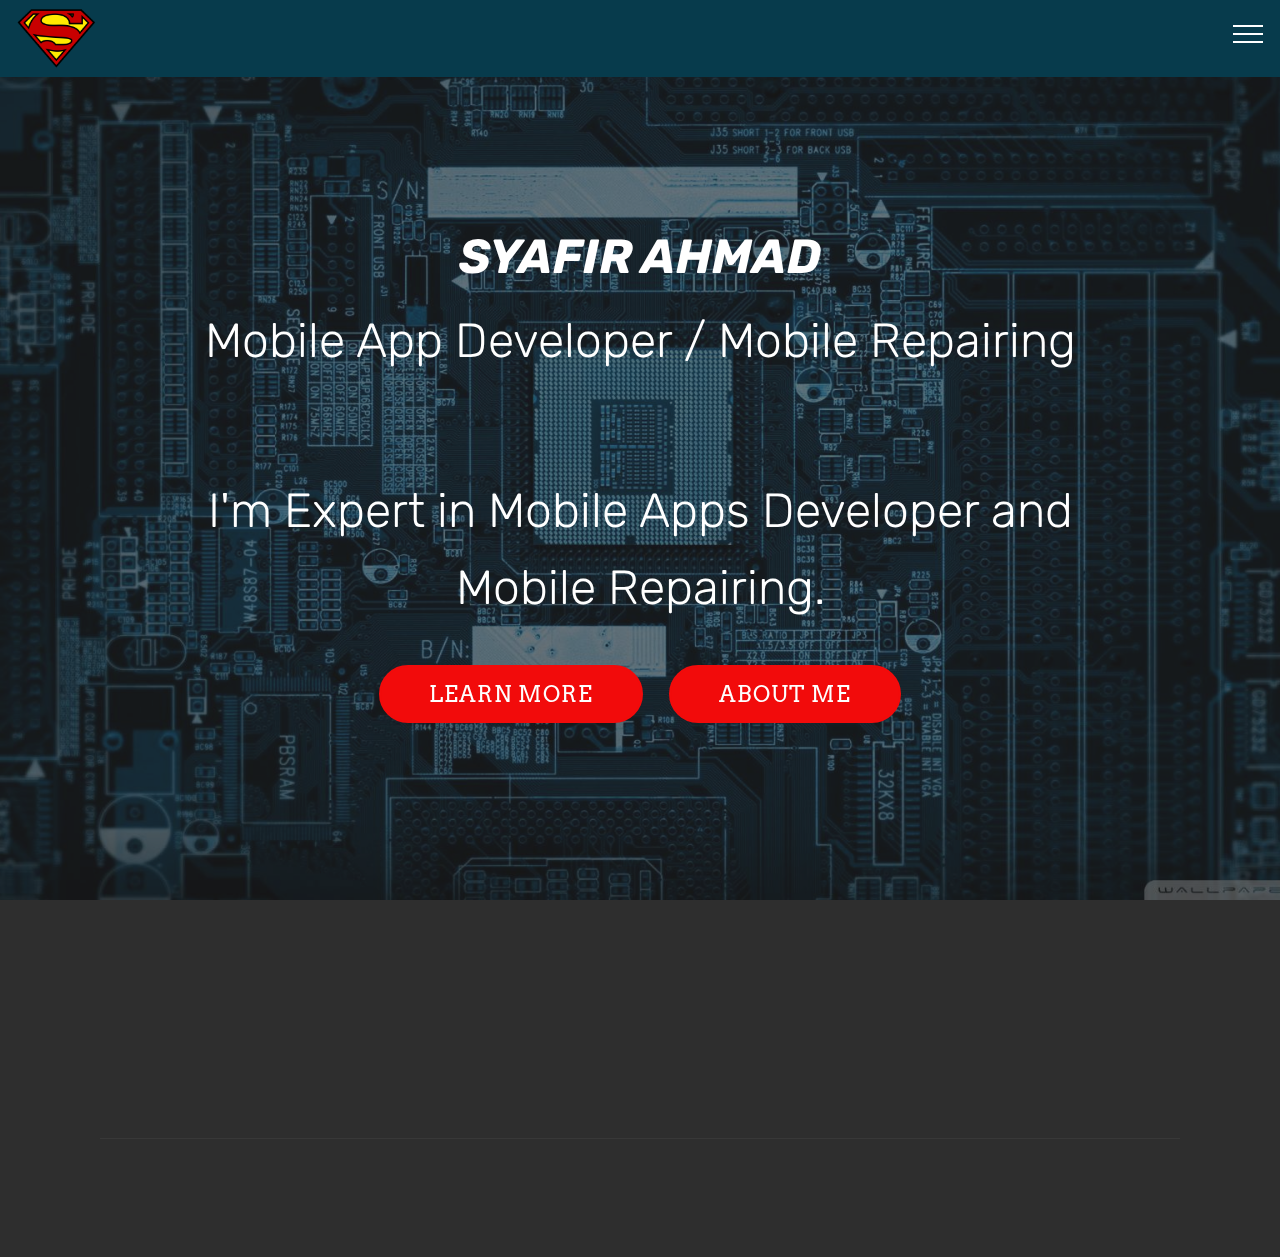
==== index.html @ 0b6fe95c "create github pages" ====
<!DOCTYPE html>
<html>
<head>
  <!-- Site made with Mobirise Website Builder v4.4.1, https://mobirise.com -->
  <meta charset="UTF-8">
  <meta http-equiv="X-UA-Compatible" content="IE=edge">
  <meta name="generator" content="Mobirise v4.4.1, mobirise.com">
  <meta name="viewport" content="width=device-width, initial-scale=1">
  <link rel="shortcut icon" href="assets/images/superman-shield.svg-1023x768.png" type="image/x-icon">
  <meta name="description" content="">
  <title>Home</title>
  <link rel="stylesheet" href="assets/web/assets/mobirise-icons/mobirise-icons.css">
  <link rel="stylesheet" href="assets/tether/tether.min.css">
  <link rel="stylesheet" href="assets/bootstrap/css/bootstrap.min.css">
  <link rel="stylesheet" href="assets/bootstrap/css/bootstrap-grid.min.css">
  <link rel="stylesheet" href="assets/bootstrap/css/bootstrap-reboot.min.css">
  <link rel="stylesheet" href="assets/socicon/css/styles.css">
  <link rel="stylesheet" href="assets/animate.css/animate.min.css">
  <link rel="stylesheet" href="assets/dropdown/css/style.css">
  <link rel="stylesheet" href="assets/theme/css/style.css">
  <link rel="stylesheet" href="assets/mobirise/css/mbr-additional.css" type="text/css">
  
  
  
</head>
<body>
<section class="menu cid-qB8kG585N1" once="menu" id="menu1-e" data-rv-view="314">

    

    <nav class="navbar navbar-expand beta-menu navbar-dropdown align-items-center navbar-fixed-top collapsed">
        <button class="navbar-toggler navbar-toggler-right" type="button" data-toggle="collapse" data-target="#navbarSupportedContent" aria-controls="navbarSupportedContent" aria-expanded="false" aria-label="Toggle navigation">
            <div class="hamburger">
                <span></span>
                <span></span>
                <span></span>
                <span></span>
            </div>
        </button>
        <div class="menu-logo">
            <div class="navbar-brand">
                <span class="navbar-logo">
                    
                         <img src="assets/images/superman-shield.svg-1023x768.png" alt="Mobirise" title="" media-simple="true" style="height: 3.8rem;">
                    
                </span>
                <span class="navbar-caption-wrap"><a class="navbar-caption text-white display-4" href="index.html"></a></span>
            </div>
        </div>
        <div class="collapse navbar-collapse" id="navbarSupportedContent">
            <ul class="navbar-nav nav-dropdown nav-right" data-app-modern-menu="true"><li class="nav-item"><a class="nav-link link text-success display-4" href="page1.html#menu1-h"><span class="mbri-devices mbr-iconfont mbr-iconfont-btn"></span>
                        Skills</a></li><li class="nav-item"><a class="nav-link link text-success display-4" href="Form3.html#menu1-o"><span class="mbri-edit mbr-iconfont mbr-iconfont-btn"></span>
                        
                        Form</a></li><li class="nav-item">
                    <a class="nav-link link text-success display-4" href="index.html#header2-f">
                        <span class="mbri-home mbr-iconfont mbr-iconfont-btn"></span>
                        Home</a>
                </li><li class="nav-item"><a class="nav-link link text-success display-4" href="https://mobirise.com"></a></li></ul>
            
        </div>
    </nav>
</section>

<section class="engine"><a href="https://mobirise.co/b">site creator</a></section><section class="cid-qB8kGegsTN mbr-fullscreen mbr-parallax-background" id="header2-f" data-rv-view="316">

    

    <div class="mbr-overlay" style="opacity: 0.6; background-color: rgb(35, 35, 35);"></div>

    <div class="container align-center">
        <div class="row justify-content-md-center">
            <div class="mbr-white col-md-10">
                <h1 class="mbr-section-title mbr-bold pb-3 mbr-fonts-style display-1">
                    <br><em>SYAFIR AHMAD</em></h1>
                <h3 class="mbr-section-subtitle align-center mbr-light pb-3 mbr-fonts-style display-1">Mobile App Developer / Mobile Repairing</h3>
                <p class="mbr-text pb-3 mbr-fonts-style display-1"><br>I'm Expert in Mobile Apps Developer and Mobile Repairing.</p>
                <div class="mbr-section-btn"><a class="btn btn-md btn-primary display-4" href="page1.html#progress-bars1-i">LEARN MORE</a> <a class="btn btn-md btn-primary display-4" href="page3.html">ABOUT ME<br></a></div>
            </div>
        </div>
    </div>
    
</section>

<section class="cid-qB8kGk8F5Z" id="footer1-g" data-rv-view="319">

    

    

    <div class="container">
        <div class="media-container-row content text-white">
            <div class="col-12 col-md-3">
                <div class="media-wrap">
                    <a href="https://mobirise.com/">
                        <img src="assets/images/logo2.png" alt="Mobirise" title="" media-simple="true">
                    </a>
                </div>
            </div>
            <div class="col-12 col-md-3 mbr-fonts-style display-5">
                <h5 class="pb-3">
                    Address
                </h5>
                <p class="mbr-text">No 7. JALAN REBUNG 12<br>AMBANG BOTANIC<br>41200 KLANG<br>SELANGOR</p>
            </div>
            <div class="col-12 col-md-3 mbr-fonts-style display-5">
                <h5 class="pb-3">
                    Contacts
                </h5>
                <p class="mbr-text">Email: syafir96@gmail.com<br>Phone: +60134862862</p>
            </div>
            <div class="col-12 col-md-3 mbr-fonts-style display-7">
                <h5 class="pb-3"></h5>
                <p class="mbr-text"></p>
            </div>
        </div>
        <div class="footer-lower">
            <div class="media-container-row">
                <div class="col-sm-12">
                    <hr>
                </div>
            </div>
            <div class="media-container-row mbr-white">
                <div class="col-sm-6 copyright">
                    <p class="mbr-text mbr-fonts-style display-5">
                        © Copyright 2017 SYAFIR AHARAR - All Rights Reserved
                    </p>
                </div>
                <div class="col-md-6">
                    <div class="social-list align-right">
                        <div class="soc-item">
                            <a href="https://twitter.com/mobirise" target="_blank">
                                <span class="socicon-twitter socicon mbr-iconfont mbr-iconfont-social" media-simple="true"></span>
                            </a>
                        </div>
                        <div class="soc-item">
                            <a href="https://www.facebook.com/pages/Mobirise/1616226671953247" target="_blank">
                                <span class="socicon-facebook socicon mbr-iconfont mbr-iconfont-social" media-simple="true"></span>
                            </a>
                        </div>
                        <div class="soc-item">
                            <a href="https://www.youtube.com/c/mobirise" target="_blank">
                                <span class="socicon-youtube socicon mbr-iconfont mbr-iconfont-social" media-simple="true"></span>
                            </a>
                        </div>
                        <div class="soc-item">
                            <a href="https://instagram.com/mobirise" target="_blank">
                                <span class="socicon-instagram socicon mbr-iconfont mbr-iconfont-social" media-simple="true"></span>
                            </a>
                        </div>
                        <div class="soc-item">
                            <a href="https://plus.google.com/u/0/+Mobirise" target="_blank">
                                <span class="socicon-googleplus socicon mbr-iconfont mbr-iconfont-social" media-simple="true"></span>
                            </a>
                        </div>
                        <div class="soc-item">
                            <a href="https://www.behance.net/Mobirise" target="_blank">
                                <span class="socicon-behance socicon mbr-iconfont mbr-iconfont-social" media-simple="true"></span>
                            </a>
                        </div>
                    </div>
                </div>
            </div>
        </div>
    </div>
</section>


  <script src="assets/web/assets/jquery/jquery.min.js"></script>
  <script src="assets/popper/popper.min.js"></script>
  <script src="assets/tether/tether.min.js"></script>
  <script src="assets/bootstrap/js/bootstrap.min.js"></script>
  <script src="assets/smooth-scroll/smooth-scroll.js"></script>
  <script src="assets/touch-swipe/jquery.touch-swipe.min.js"></script>
  <script src="assets/viewport-checker/jquery.viewportchecker.js"></script>
  <script src="assets/jarallax/jarallax.min.js"></script>
  <script src="assets/dropdown/js/script.min.js"></script>
  <script src="assets/theme/js/script.js"></script>
  
  
 <div id="scrollToTop" class="scrollToTop mbr-arrow-up"><a style="text-align: center;"><i class="mbri-down mbr-iconfont"></i></a></div>
    <input name="animation" type="hidden">
  </body>
</html>
---- assets/web/assets/mobirise-icons/mobirise-icons.css ----
@font-face {
  font-family: 'MobiriseIcons';
  src:  url('mobirise-icons.eot?spat4u');
  src:  url('mobirise-icons.eot?spat4u#iefix') format('embedded-opentype'),
    url('mobirise-icons.ttf?spat4u') format('truetype'),
    url('mobirise-icons.woff?spat4u') format('woff'),
    url('mobirise-icons.svg?spat4u#MobiriseIcons') format('svg');
  font-weight: normal;
  font-style: normal;
}

[class^="mbri-"], [class*=" mbri-"] {
  /* use !important to prevent issues with browser extensions that change fonts */
  font-family: MobiriseIcons !important;
  speak: none;
  font-style: normal;
  font-weight: normal;
  font-variant: normal;
  text-transform: none;
  line-height: 1;

  /* Better Font Rendering =========== */
  -webkit-font-smoothing: antialiased;
  -moz-osx-font-smoothing: grayscale;
}

.mbri-add-submenu:before {
  content: "\e900";
}
.mbri-alert:before {
  content: "\e901";
}
.mbri-align-center:before {
  content: "\e902";
}
.mbri-align-justify:before {
  content: "\e903";
}
.mbri-align-left:before {
  content: "\e904";
}
.mbri-align-right:before {
  content: "\e905";
}
.mbri-android:before {
  content: "\e906";
}
.mbri-apple:before {
  content: "\e907";
}
.mbri-arrow-down:before {
  content: "\e908";
}
.mbri-arrow-next:before {
  content: "\e909";
}
.mbri-arrow-prev:before {
  content: "\e90a";
}
.mbri-arrow-up:before {
  content: "\e90b";
}
.mbri-bold:before {
  content: "\e90c";
}
.mbri-bookmark:before {
  content: "\e90d";
}
.mbri-bootstrap:before {
  content: "\e90e";
}
.mbri-briefcase:before {
  content: "\e90f";
}
.mbri-browse:before {
  content: "\e910";
}
.mbri-bulleted-list:before {
  content: "\e911";
}
.mbri-calendar:before {
  content: "\e912";
}
.mbri-camera:before {
  content: "\e913";
}
.mbri-cart-add:before {
  content: "\e914";
}
.mbri-cart-full:before {
  content: "\e915";
}
.mbri-cash:before {
  content: "\e916";
}
.mbri-change-style:before {
  content: "\e917";
}
.mbri-chat:before {
  content: "\e918";
}
.mbri-clock:before {
  content: "\e919";
}
.mbri-close:before {
  content: "\e91a";
}
.mbri-cloud:before {
  content: "\e91b";
}
.mbri-code:before {
  content: "\e91c";
}
.mbri-contact-form:before {
  content: "\e91d";
}
.mbri-credit-card:before {
  content: "\e91e";
}
.mbri-cursor-click:before {
  content: "\e91f";
}
.mbri-cust-feedback:before {
  content: "\e920";
}
.mbri-database:before {
  content: "\e921";
}
.mbri-delivery:before {
  content: "\e922";
}
.mbri-desktop:before {
  content: "\e923";
}
.mbri-devices:before {
  content: "\e924";
}
.mbri-down:before {
  content: "\e925";
}
.mbri-download:before {
  content: "\e989";
}
.mbri-drag-n-drop:before {
  content: "\e927";
}
.mbri-drag-n-drop2:before {
  content: "\e928";
}
.mbri-edit:before {
  content: "\e929";
}
.mbri-edit2:before {
  content: "\e92a";
}
.mbri-error:before {
  content: "\e92b";
}
.mbri-extension:before {
  content: "\e92c";
}
.mbri-features:before {
  content: "\e92d";
}
.mbri-file:before {
  content: "\e92e";
}
.mbri-flag:before {
  content: "\e92f";
}
.mbri-folder:before {
  content: "\e930";
}
.mbri-gift:before {
  content: "\e931";
}
.mbri-github:before {
  content: "\e932";
}
.mbri-globe:before {
  content: "\e933";
}
.mbri-globe-2:before {
  content: "\e934";
}
.mbri-growing-chart:before {
  content: "\e935";
}
.mbri-hearth:before {
  content: "\e936";
}
.mbri-help:before {
  content: "\e937";
}
.mbri-home:before {
  content: "\e938";
}
.mbri-hot-cup:before {
  content: "\e939";
}
.mbri-idea:before {
  content: "\e93a";
}
.mbri-image-gallery:before {
  content: "\e93b";
}
.mbri-image-slider:before {
  content: "\e93c";
}
.mbri-info:before {
  content: "\e93d";
}
.mbri-italic:before {
  content: "\e93e";
}
.mbri-key:before {
  content: "\e93f";
}
.mbri-laptop:before {
  content: "\e940";
}
.mbri-layers:before {
  content: "\e941";
}
.mbri-left-right:before {
  content: "\e942";
}
.mbri-left:before {
  content: "\e943";
}
.mbri-letter:before {
  content: "\e944";
}
.mbri-like:before {
  content: "\e945";
}
.mbri-link:before {
  content: "\e946";
}
.mbri-lock:before {
  content: "\e947";
}
.mbri-login:before {
  content: "\e948";
}
.mbri-logout:before {
  content: "\e949";
}
.mbri-magic-stick:before {
  content: "\e94a";
}
.mbri-map-pin:before {
  content: "\e94b";
}
.mbri-menu:before {
  content: "\e94c";
}
.mbri-mobile:before {
  content: "\e94d";
}
.mbri-mobile2:before {
  content: "\e94e";
}
.mbri-mobirise:before {
  content: "\e94f";
}
.mbri-more-horizontal:before {
  content: "\e950";
}
.mbri-more-vertical:before {
  content: "\e951";
}
.mbri-music:before {
  content: "\e952";
}
.mbri-new-file:before {
  content: "\e953";
}
.mbri-numbered-list:before {
  content: "\e954";
}
.mbri-opened-folder:before {
  content: "\e955";
}
.mbri-pages:before {
  content: "\e956";
}
.mbri-paper-plane:before {
  content: "\e957";
}
.mbri-paperclip:before {
  content: "\e958";
}
.mbri-photo:before {
  content: "\e959";
}
.mbri-photos:before {
  content: "\e95a";
}
.mbri-pin:before {
  content: "\e95b";
}
.mbri-play:before {
  content: "\e95c";
}
.mbri-plus:before {
  content: "\e95d";
}
.mbri-preview:before {
  content: "\e95e";
}
.mbri-print:before {
  content: "\e95f";
}
.mbri-protect:before {
  content: "\e960";
}
.mbri-question:before {
  content: "\e961";
}
.mbri-quote-left:before {
  content: "\e962";
}
.mbri-quote-right:before {
  content: "\e963";
}
.mbri-refresh:before {
  content: "\e964";
}
.mbri-responsive:before {
  content: "\e965";
}
.mbri-right:before {
  content: "\e966";
}
.mbri-rocket:before {
  content: "\e967";
}
.mbri-sad-face:before {
  content: "\e968";
}
.mbri-sale:before {
  content: "\e969";
}
.mbri-save:before {
  content: "\e96a";
}
.mbri-search:before {
  content: "\e96b";
}
.mbri-setting:before {
  content: "\e96c";
}
.mbri-setting2:before {
  content: "\e96d";
}
.mbri-setting3:before {
  content: "\e96e";
}
.mbri-share:before {
  content: "\e96f";
}
.mbri-shopping-bag:before {
  content: "\e970";
}
.mbri-shopping-basket:before {
  content: "\e971";
}
.mbri-shopping-cart:before {
  content: "\e972";
}
.mbri-sites:before {
  content: "\e973";
}
.mbri-smile-face:before {
  content: "\e974";
}
.mbri-speed:before {
  content: "\e975";
}
.mbri-star:before {
  content: "\e976";
}
.mbri-success:before {
  content: "\e977";
}
.mbri-sun:before {
  content: "\e978";
}
.mbri-sun2:before {
  content: "\e979";
}
.mbri-tablet:before {
  content: "\e97a";
}
.mbri-tablet-vertical:before {
  content: "\e97b";
}
.mbri-target:before {
  content: "\e97c";
}
.mbri-timer:before {
  content: "\e97d";
}
.mbri-to-ftp:before {
  content: "\e97e";
}
.mbri-to-local-drive:before {
  content: "\e97f";
}
.mbri-touch-swipe:before {
  content: "\e980";
}
.mbri-touch:before {
  content: "\e981";
}
.mbri-trash:before {
  content: "\e982";
}
.mbri-underline:before {
  content: "\e983";
}
.mbri-unlink:before {
  content: "\e984";
}
.mbri-unlock:before {
  content: "\e985";
}
.mbri-up-down:before {
  content: "\e986";
}
.mbri-up:before {
  content: "\e987";
}
.mbri-update:before {
  content: "\e988";
}
.mbri-upload:before {
 content: "\e926"; 
}
.mbri-user:before {
  content: "\e98a";
}
.mbri-user2:before {
  content: "\e98b";
}
.mbri-users:before {
  content: "\e98c";
}
.mbri-video:before {
  content: "\e98d";
}
.mbri-video-play:before {
  content: "\e98e";
}
.mbri-watch:before {
  content: "\e98f";
}
.mbri-website-theme:before {
  content: "\e990";
}
.mbri-wifi:before {
  content: "\e991";
}
.mbri-windows:before {
  content: "\e992";
}
.mbri-zoom-out:before {
  content: "\e993";
}
.mbri-redo:before {
  content: "\e994";
}
.mbri-undo:before {
  content: "\e995";
}
---- assets/socicon/css/styles.css ----
@charset "UTF-8";

@font-face {
  font-family: "socicon";
  src:url("../fonts/socicon.eot");
  src:url("../fonts/socicon.eot?#iefix") format("embedded-opentype"),
    url("../fonts/socicon.woff") format("woff"),
    url("../fonts/socicon.ttf") format("truetype"),
    url("../fonts/socicon.svg#socicon") format("svg");
  font-weight: normal;
  font-style: normal;

}

[data-icon]:before {
  font-family: "socicon" !important;
  content: attr(data-icon);
  font-style: normal !important;
  font-weight: normal !important;
  font-variant: normal !important;
  text-transform: none !important;
  speak: none;
  line-height: 1;
  -webkit-font-smoothing: antialiased;
  -moz-osx-font-smoothing: grayscale;
}

[class^="socicon-"]:before,
[class*=" socicon-"]:before {
  font-family: "socicon" !important;
  font-style: normal !important;
  font-weight: normal !important;
  font-variant: normal !important;
  text-transform: none !important;
  speak: none;
  line-height: 1;
  -webkit-font-smoothing: antialiased;
  -moz-osx-font-smoothing: grayscale;
}

.socicon-modelmayhem:before {
  content: "\e000";
}
.socicon-mixcloud:before {
  content: "\e001";
}
.socicon-drupal:before {
  content: "\e002";
}
.socicon-swarm:before {
  content: "\e003";
}
.socicon-istock:before {
  content: "\e004";
}
.socicon-yammer:before {
  content: "\e005";
}
.socicon-ello:before {
  content: "\e006";
}
.socicon-stackoverflow:before {
  content: "\e007";
}
.socicon-persona:before {
  content: "\e008";
}
.socicon-triplej:before {
  content: "\e009";
}
.socicon-houzz:before {
  content: "\e00a";
}
.socicon-rss:before {
  content: "\e00b";
}
.socicon-paypal:before {
  content: "\e00c";
}
.socicon-odnoklassniki:before {
  content: "\e00d";
}
.socicon-airbnb:before {
  content: "\e00e";
}
.socicon-periscope:before {
  content: "\e00f";
}
.socicon-outlook:before {
  content: "\e010";
}
.socicon-coderwall:before {
  content: "\e011";
}
.socicon-tripadvisor:before {
  content: "\e012";
}
.socicon-appnet:before {
  content: "\e013";
}
.socicon-goodreads:before {
  content: "\e014";
}
.socicon-tripit:before {
  content: "\e015";
}
.socicon-lanyrd:before {
  content: "\e016";
}
.socicon-slideshare:before {
  content: "\e017";
}
.socicon-buffer:before {
  content: "\e018";
}
.socicon-disqus:before {
  content: "\e019";
}
.socicon-vkontakte:before {
  content: "\e01a";
}
.socicon-whatsapp:before {
  content: "\e01b";
}
.socicon-patreon:before {
  content: "\e01c";
}
.socicon-storehouse:before {
  content: "\e01d";
}
.socicon-pocket:before {
  content: "\e01e";
}
.socicon-mail:before {
  content: "\e01f";
}
.socicon-blogger:before {
  content: "\e020";
}
.socicon-technorati:before {
  content: "\e021";
}
.socicon-reddit:before {
  content: "\e022";
}
.socicon-dribbble:before {
  content: "\e023";
}
.socicon-stumbleupon:before {
  content: "\e024";
}
.socicon-digg:before {
  content: "\e025";
}
.socicon-envato:before {
  content: "\e026";
}
.socicon-behance:before {
  content: "\e027";
}
.socicon-delicious:before {
  content: "\e028";
}
.socicon-deviantart:before {
  content: "\e029";
}
.socicon-forrst:before {
  content: "\e02a";
}
.socicon-play:before {
  content: "\e02b";
}
.socicon-zerply:before {
  content: "\e02c";
}
.socicon-wikipedia:before {
  content: "\e02d";
}
.socicon-apple:before {
  content: "\e02e";
}
.socicon-flattr:before {
  content: "\e02f";
}
.socicon-github:before {
  content: "\e030";
}
.socicon-renren:before {
  content: "\e031";
}
.socicon-friendfeed:before {
  content: "\e032";
}
.socicon-newsvine:before {
  content: "\e033";
}
.socicon-identica:before {
  content: "\e034";
}
.socicon-bebo:before {
  content: "\e035";
}
.socicon-zynga:before {
  content: "\e036";
}
.socicon-steam:before {
  content: "\e037";
}
.socicon-xbox:before {
  content: "\e038";
}
.socicon-windows:before {
  content: "\e039";
}
.socicon-qq:before {
  content: "\e03a";
}
.socicon-douban:before {
  content: "\e03b";
}
.socicon-meetup:before {
  content: "\e03c";
}
.socicon-playstation:before {
  content: "\e03d";
}
.socicon-android:before {
  content: "\e03e";
}
.socicon-snapchat:before {
  content: "\e03f";
}
.socicon-twitter:before {
  content: "\e040";
}
.socicon-facebook:before {
  content: "\e041";
}
.socicon-googleplus:before {
  content: "\e042";
}
.socicon-pinterest:before {
  content: "\e043";
}
.socicon-foursquare:before {
  content: "\e044";
}
.socicon-yahoo:before {
  content: "\e045";
}
.socicon-skype:before {
  content: "\e046";
}
.socicon-yelp:before {
  content: "\e047";
}
.socicon-feedburner:before {
  content: "\e048";
}
.socicon-linkedin:before {
  content: "\e049";
}
.socicon-viadeo:before {
  content: "\e04a";
}
.socicon-xing:before {
  content: "\e04b";
}
.socicon-myspace:before {
  content: "\e04c";
}
.socicon-soundcloud:before {
  content: "\e04d";
}
.socicon-spotify:before {
  content: "\e04e";
}
.socicon-grooveshark:before {
  content: "\e04f";
}
.socicon-lastfm:before {
  content: "\e050";
}
.socicon-youtube:before {
  content: "\e051";
}
.socicon-vimeo:before {
  content: "\e052";
}
.socicon-dailymotion:before {
  content: "\e053";
}
.socicon-vine:before {
  content: "\e054";
}
.socicon-flickr:before {
  content: "\e055";
}
.socicon-500px:before {
  content: "\e056";
}
.socicon-wordpress:before {
  content: "\e058";
}
.socicon-tumblr:before {
  content: "\e059";
}
.socicon-twitch:before {
  content: "\e05a";
}
.socicon-8tracks:before {
  content: "\e05b";
}
.socicon-amazon:before {
  content: "\e05c";
}
.socicon-icq:before {
  content: "\e05d";
}
.socicon-smugmug:before {
  content: "\e05e";
}
.socicon-ravelry:before {
  content: "\e05f";
}
.socicon-weibo:before {
  content: "\e060";
}
.socicon-baidu:before {
  content: "\e061";
}
.socicon-angellist:before {
  content: "\e062";
}
.socicon-ebay:before {
  content: "\e063";
}
.socicon-imdb:before {
  content: "\e064";
}
.socicon-stayfriends:before {
  content: "\e065";
}
.socicon-residentadvisor:before {
  content: "\e066";
}
.socicon-google:before {
  content: "\e067";
}
.socicon-yandex:before {
  content: "\e068";
}
.socicon-sharethis:before {
  content: "\e069";
}
.socicon-bandcamp:before {
  content: "\e06a";
}
.socicon-itunes:before {
  content: "\e06b";
}
.socicon-deezer:before {
  content: "\e06c";
}
.socicon-telegram:before {
  content: "\e06e";
}
.socicon-openid:before {
  content: "\e06f";
}
.socicon-amplement:before {
  content: "\e070";
}
.socicon-viber:before {
  content: "\e071";
}
.socicon-zomato:before {
  content: "\e072";
}
.socicon-draugiem:before {
  content: "\e074";
}
.socicon-endomodo:before {
  content: "\e075";
}
.socicon-filmweb:before {
  content: "\e076";
}
.socicon-stackexchange:before {
  content: "\e077";
}
.socicon-wykop:before {
  content: "\e078";
}
.socicon-teamspeak:before {
  content: "\e079";
}
.socicon-teamviewer:before {
  content: "\e07a";
}
.socicon-ventrilo:before {
  content: "\e07b";
}
.socicon-younow:before {
  content: "\e07c";
}
.socicon-raidcall:before {
  content: "\e07d";
}
.socicon-mumble:before {
  content: "\e07e";
}
.socicon-medium:before {
  content: "\e06d";
}
.socicon-bebee:before {
  content: "\e07f";
}
.socicon-hitbox:before {
  content: "\e080";
}
.socicon-reverbnation:before {
  content: "\e081";
}
.socicon-formulr:before {
  content: "\e082";
}
.socicon-instagram:before {
  content: "\e057";
}
.socicon-battlenet:before {
  content: "\e083";
}
.socicon-chrome:before {
  content: "\e084";
}
.socicon-discord:before {
  content: "\e086";
}
.socicon-issuu:before {
  content: "\e087";
}
.socicon-macos:before {
  content: "\e088";
}
.socicon-firefox:before {
  content: "\e089";
}
.socicon-opera:before {
  content: "\e08d";
}
.socicon-keybase:before {
  content: "\e090";
}
.socicon-alliance:before {
  content: "\e091";
}
.socicon-livejournal:before {
  content: "\e092";
}
.socicon-googlephotos:before {
  content: "\e093";
}
.socicon-horde:before {
  content: "\e094";
}
.socicon-etsy:before {
  content: "\e095";
}
.socicon-zapier:before {
  content: "\e096";
}
.socicon-google-scholar:before {
  content: "\e097";
}
.socicon-researchgate:before {
  content: "\e098";
}
.socicon-wechat:before {
  content: "\e099";
}
.socicon-strava:before {
  content: "\e09a";
}
.socicon-line:before {
  content: "\e09b";
}
.socicon-lyft:before {
  content: "\e09c";
}
.socicon-uber:before {
  content: "\e09d";
}
.socicon-songkick:before {
  content: "\e09e";
}
.socicon-viewbug:before {
  content: "\e09f";
}
.socicon-googlegroups:before {
  content: "\e0a0";
}
.socicon-quora:before {
  content: "\e073";
}
.socicon-diablo:before {
  content: "\e085";
}
.socicon-blizzard:before {
  content: "\e0a1";
}
.socicon-hearthstone:before {
  content: "\e08b";
}
.socicon-heroes:before {
  content: "\e08a";
}
.socicon-overwatch:before {
  content: "\e08c";
}
.socicon-warcraft:before {
  content: "\e08e";
}
.socicon-starcraft:before {
  content: "\e08f";
}
.socicon-beam:before {
  content: "\e0a2";
}
.socicon-curse:before {
  content: "\e0a3";
}
.socicon-player:before {
  content: "\e0a4";
}
.socicon-streamjar:before {
  content: "\e0a5";
}
.socicon-nintendo:before {
  content: "\e0a6";
}
.socicon-hellocoton:before {
  content: "\e0a7";
}
---- assets/dropdown/css/style.css ----
.navbar-dropdown {
  left: 0;
  padding: 0;
  position: absolute;
  right: 0;
  top: 0;
  transition: all 0.45s ease;
  z-index: 1030;
  background: #282828; }
  .navbar-dropdown .navbar-logo {
    margin-right: 0.8rem;
    transition: margin 0.3s ease-in-out;
    vertical-align: middle; }
    .navbar-dropdown .navbar-logo img {
      height: 3.125rem;
      transition: all 0.3s ease-in-out; }
    .navbar-dropdown .navbar-logo.mbr-iconfont {
      font-size: 3.125rem;
      line-height: 3.125rem; }
  .navbar-dropdown .navbar-caption {
    font-weight: 700;
    white-space: normal;
    vertical-align: -4px;
    line-height: 3.125rem !important; }
    .navbar-dropdown .navbar-caption, .navbar-dropdown .navbar-caption:hover {
      color: inherit;
      text-decoration: none; }
  .navbar-dropdown .mbr-iconfont + .navbar-caption {
    vertical-align: -1px; }
  .navbar-dropdown.navbar-fixed-top {
    position: fixed; }
  .navbar-dropdown .navbar-brand span {
    vertical-align: -4px; }
  .navbar-dropdown.bg-color.transparent {
    background: none; }
  .navbar-dropdown.navbar-short .navbar-brand {
    padding: 0.625rem 0; }
    .navbar-dropdown.navbar-short .navbar-brand span {
      vertical-align: -1px; }
  .navbar-dropdown.navbar-short .navbar-caption {
    line-height: 2.375rem !important;
    vertical-align: -2px; }
  .navbar-dropdown.navbar-short .navbar-logo {
    margin-right: 0.5rem; }
    .navbar-dropdown.navbar-short .navbar-logo img {
      height: 2.375rem; }
    .navbar-dropdown.navbar-short .navbar-logo.mbr-iconfont {
      font-size: 2.375rem;
      line-height: 2.375rem; }
  .navbar-dropdown.navbar-short .mbr-table-cell {
    height: 3.625rem; }
  .navbar-dropdown .navbar-close {
    left: 0.6875rem;
    position: fixed;
    top: 0.75rem;
    z-index: 1000; }
  .navbar-dropdown .hamburger-icon {
    content: "";
    display: inline-block;
    vertical-align: middle;
    width: 16px;
    -webkit-box-shadow: 0 -6px 0 1px #282828,0 0 0 1px #282828,0 6px 0 1px #282828;
    -moz-box-shadow: 0 -6px 0 1px #282828,0 0 0 1px #282828,0 6px 0 1px #282828;
    box-shadow: 0 -6px 0 1px #282828,0 0 0 1px #282828,0 6px 0 1px #282828; }

.dropdown-menu .dropdown-toggle[data-toggle="dropdown-submenu"]::after {
  border-bottom: 0.35em solid transparent;
  border-left: 0.35em solid;
  border-right: 0;
  border-top: 0.35em solid transparent;
  margin-left: 0.3rem; }

.dropdown-menu .dropdown-item:focus {
  outline: 0; }

.nav-dropdown {
  font-size: 0.75rem;
  font-weight: 500;
  height: auto !important; }
  .nav-dropdown .nav-btn {
    padding-left: 1rem; }
  .nav-dropdown .link {
    margin: .667em 1.667em;
    font-weight: 500;
    padding: 0;
    transition: color .2s ease-in-out; }
    .nav-dropdown .link.dropdown-toggle {
      margin-right: 2.583em; }
      .nav-dropdown .link.dropdown-toggle::after {
        margin-left: .25rem;
        border-top: 0.35em solid;
        border-right: 0.35em solid transparent;
        border-left: 0.35em solid transparent;
        border-bottom: 0; }
      .nav-dropdown .link.dropdown-toggle[aria-expanded="true"] {
        margin: 0;
        padding: 0.667em 3.263em  0.667em 1.667em; }
  .nav-dropdown .link::after,
  .nav-dropdown .dropdown-item::after {
    color: inherit; }
  .nav-dropdown .btn {
    font-size: 0.75rem;
    font-weight: 700;
    letter-spacing: 0;
    margin-bottom: 0;
    padding-left: 1.25rem;
    padding-right: 1.25rem; }
  .nav-dropdown .dropdown-menu {
    border-radius: 0;
    border: 0;
    left: 0;
    margin: 0;
    padding-bottom: 1.25rem;
    padding-top: 1.25rem;
    position: relative; }
  .nav-dropdown .dropdown-submenu {
    margin-left: 0.125rem;
    top: 0; }
  .nav-dropdown .dropdown-item {
    font-weight: 500;
    line-height: 2;
    padding: 0.3846em 4.615em 0.3846em 1.5385em;
    position: relative;
    transition: color .2s ease-in-out, background-color .2s ease-in-out; }
    .nav-dropdown .dropdown-item::after {
      margin-top: -0.3077em;
      position: absolute;
      right: 1.1538em;
      top: 50%; }
    .nav-dropdown .dropdown-item:focus, .nav-dropdown .dropdown-item:hover {
      background: none; }

@media (max-width: 767px) {
  .nav-dropdown.navbar-toggleable-sm {
    bottom: 0;
    display: none;
    left: 0;
    overflow-x: hidden;
    position: fixed;
    top: 0;
    transform: translateX(-100%);
    -ms-transform: translateX(-100%);
    -webkit-transform: translateX(-100%);
    width: 18.75rem;
    z-index: 999; } }
.nav-dropdown.navbar-toggleable-xl {
  bottom: 0;
  display: none;
  left: 0;
  overflow-x: hidden;
  position: fixed;
  top: 0;
  transform: translateX(-100%);
  -ms-transform: translateX(-100%);
  -webkit-transform: translateX(-100%);
  width: 18.75rem;
  z-index: 999; }

.nav-dropdown-sm {
  display: block !important;
  overflow-x: hidden;
  overflow: auto;
  padding-top: 3.875rem; }
  .nav-dropdown-sm::after {
    content: "";
    display: block;
    height: 3rem;
    width: 100%; }
  .nav-dropdown-sm.collapse.in ~ .navbar-close {
    display: block !important; }
  .nav-dropdown-sm.collapsing, .nav-dropdown-sm.collapse.in {
    transform: translateX(0);
    -ms-transform: translateX(0);
    -webkit-transform: translateX(0);
    transition: all 0.25s ease-out;
    -webkit-transition: all 0.25s ease-out;
    background: #282828; }
  .nav-dropdown-sm.collapsing[aria-expanded="false"] {
    transform: translateX(-100%);
    -ms-transform: translateX(-100%);
    -webkit-transform: translateX(-100%); }
  .nav-dropdown-sm .nav-item {
    display: block;
    margin-left: 0 !important;
    padding-left: 0; }
  .nav-dropdown-sm .link,
  .nav-dropdown-sm .dropdown-item {
    border-top: 1px dotted rgba(255, 255, 255, 0.1);
    font-size: 0.8125rem;
    line-height: 1.6;
    margin: 0 !important;
    padding: 0.875rem 2.4rem 0.875rem 1.5625rem !important;
    position: relative;
    white-space: normal; }
    .nav-dropdown-sm .link:focus, .nav-dropdown-sm .link:hover,
    .nav-dropdown-sm .dropdown-item:focus,
    .nav-dropdown-sm .dropdown-item:hover {
      background: rgba(0, 0, 0, 0.2) !important;
      color: #c0a375; }
  .nav-dropdown-sm .nav-btn {
    position: relative;
    padding: 1.5625rem 1.5625rem 0 1.5625rem; }
    .nav-dropdown-sm .nav-btn::before {
      border-top: 1px dotted rgba(255, 255, 255, 0.1);
      content: "";
      left: 0;
      position: absolute;
      top: 0;
      width: 100%; }
    .nav-dropdown-sm .nav-btn + .nav-btn {
      padding-top: 0.625rem; }
      .nav-dropdown-sm .nav-btn + .nav-btn::before {
        display: none; }
  .nav-dropdown-sm .btn {
    padding: 0.625rem 0; }
  .nav-dropdown-sm .dropdown-toggle[data-toggle="dropdown-submenu"]::after {
    margin-left: .25rem;
    border-top: 0.35em solid;
    border-right: 0.35em solid transparent;
    border-left: 0.35em solid transparent;
    border-bottom: 0; }
  .nav-dropdown-sm .dropdown-toggle[data-toggle="dropdown-submenu"][aria-expanded="true"]::after {
    border-top: 0;
    border-right: 0.35em solid transparent;
    border-left: 0.35em solid transparent;
    border-bottom: 0.35em solid; }
  .nav-dropdown-sm .dropdown-menu {
    margin: 0;
    padding: 0;
    position: relative;
    top: 0;
    left: 0;
    width: 100%;
    border: 0;
    float: none;
    border-radius: 0;
    background: none; }
  .nav-dropdown-sm .dropdown-submenu {
    left: 100%;
    margin-left: 0.125rem;
    margin-top: -1.25rem;
    top: 0; }

.navbar-toggleable-sm .nav-dropdown .dropdown-menu {
  position: absolute; }

.navbar-toggleable-sm .nav-dropdown .dropdown-submenu {
  left: 100%;
  margin-left: 0.125rem;
  margin-top: -1.25rem;
  top: 0; }

.navbar-toggleable-sm.opened .nav-dropdown .dropdown-menu {
  position: relative; }

.navbar-toggleable-sm.opened .nav-dropdown .dropdown-submenu {
  left: 0;
  margin-left: 00rem;
  margin-top: 0rem;
  top: 0; }

.is-builder .nav-dropdown.collapsing {
  transition: none !important; }

/*# sourceMappingURL=style.css.map */
---- assets/theme/css/style.css ----
/*!
 * Mobirise v4 theme (https://mobirise.com/)
 * Copyright 2017 Mobirise
 */
section {
  background-color: #eeeeee; }

section,
.container,
.container-fluid {
  position: relative;
  word-wrap: break-word; }

a.mbr-iconfont:hover {
  text-decoration: none; }

.article .lead p, .article .lead ul, .article .lead ol, .article .lead pre, .article .lead blockquote {
  margin-bottom: 0; }

a {
  font-style: normal;
  font-weight: 400;
  cursor: pointer; }
  a, a:hover {
    text-decoration: none; }

figure {
  margin-bottom: 0; }

body {
  color: #232323; }

h1, h2, h3, h4, h5, h6,
.h1, .h2, .h3, .h4, .h5, .h6,
.display-1, .display-2, .display-3, .display-4 {
  line-height: 1;
  word-break: break-word;
  word-wrap: break-word; }

b, strong {
  font-weight: bold; }

blockquote {
  padding: 10px 0 10px 20px;
  position: relative;
  border-left: 2px solid;
  border-color: #ff3366; }

input:-webkit-autofill, input:-webkit-autofill:hover, input:-webkit-autofill:focus, input:-webkit-autofill:active {
  transition-delay: 9999s;
  transition-property: background-color, color; }

textarea[type="hidden"] {
  display: none; }

body {
  position: relative; }

section {
  background-position: 50% 50%;
  background-repeat: no-repeat;
  background-size: cover; }
  section .mbr-background-video,
  section .mbr-background-video-preview {
    position: absolute;
    bottom: 0;
    left: 0;
    right: 0;
    top: 0; }

.hidden {
  visibility: hidden; }

.mbr-z-index20 {
  z-index: 20; }

/*! Base colors */
.mbr-white {
  color: #ffffff; }

.mbr-black {
  color: #000000; }

.mbr-bg-white {
  background-color: #ffffff; }

.mbr-bg-black {
  background-color: #000000; }

/*! Text-aligns */
.align-left {
  text-align: left; }

.align-center {
  text-align: center; }

.align-right {
  text-align: right; }

@media (max-width: 767px) {
  .align-left, .align-center, .align-right, .mbr-section-btn, .mbr-section-title {
    text-align: center; } }
/*! Font-weight  */
.mbr-light {
  font-weight: 300; }

.mbr-regular {
  font-weight: 400; }

.mbr-semibold {
  font-weight: 500; }

.mbr-bold {
  font-weight: 700; }

/*! Media  */
.media-size-item {
  -webkit-flex: 1 1 auto;
  -moz-flex: 1 1 auto;
  -ms-flex: 1 1 auto;
  -o-flex: 1 1 auto;
  flex: 1 1 auto; }

.media-content {
  -webkit-flex-basis: 100%;
  flex-basis: 100%; }

.media-container-row {
  display: -ms-flexbox;
  display: -webkit-flex;
  display: flex;
  -webkit-flex-direction: row;
  -ms-flex-direction: row;
  flex-direction: row;
  -webkit-flex-wrap: wrap;
  -ms-flex-wrap: wrap;
  flex-wrap: wrap;
  -webkit-justify-content: center;
  -ms-flex-pack: center;
  justify-content: center;
  -webkit-align-content: center;
  -ms-flex-line-pack: center;
  align-content: center;
  -webkit-align-items: start;
  -ms-flex-align: start;
  align-items: start; }
  .media-container-row .media-size-item {
    width: 400px; }

.media-container-column {
  display: -ms-flexbox;
  display: -webkit-flex;
  display: flex;
  -webkit-flex-direction: column;
  -ms-flex-direction: column;
  flex-direction: column;
  -webkit-flex-wrap: wrap;
  -ms-flex-wrap: wrap;
  flex-wrap: wrap;
  -webkit-justify-content: center;
  -ms-flex-pack: center;
  justify-content: center;
  -webkit-align-content: center;
  -ms-flex-line-pack: center;
  align-content: center;
  -webkit-align-items: stretch;
  -ms-flex-align: stretch;
  align-items: stretch; }
  .media-container-column > * {
    width: 100%; }

@media (min-width: 992px) {
  .media-container-row {
    -webkit-flex-wrap: nowrap;
    -ms-flex-wrap: nowrap;
    flex-wrap: nowrap; } }
figure {
  overflow: hidden; }

figure[mbr-media-size] {
  transition: width 0.1s; }

.mbr-figure img, .mbr-figure iframe {
  display: block;
  width: 100%; }

.card {
  background-color: transparent;
  border: none; }

.card-img {
  text-align: center;
  flex-shrink: 0; }

.media {
  max-width: 100%;
  margin: 0 auto; }

.mbr-figure {
  -ms-flex-item-align: center;
  -ms-grid-row-align: center;
  -webkit-align-self: center;
  align-self: center; }

.media-container > div {
  max-width: 100%; }

.mbr-figure img, .card-img img {
  width: 100%; }

@media (max-width: 991px) {
  .media-size-item {
    width: auto !important; }

  .media {
    width: auto; }

  .mbr-figure {
    width: 100% !important; } }
/*! Buttons */
.mbr-section-btn {
  margin-left: -.25rem;
  margin-right: -.25rem;
  font-size: 0; }

nav .mbr-section-btn {
  margin-left: 0rem;
  margin-right: 0rem; }

/*! Btn icon margin */
.btn .mbr-iconfont, .btn.btn-sm .mbr-iconfont {
  cursor: pointer;
  margin-right: 0.5rem; }

.btn.btn-md .mbr-iconfont, .btn.btn-md .mbr-iconfont {
  margin-right: 0.8rem; }

.mbr-regular {
  font-weight: 400; }

.mbr-semibold {
  font-weight: 500; }

.mbr-bold {
  font-weight: 700; }

[type="submit"] {
  -webkit-appearance: none; }

/*! Full-screen */
.mbr-fullscreen .mbr-overlay {
  min-height: 100vh; }

.mbr-fullscreen {
  display: flex;
  display: -webkit-flex;
  display: -moz-flex;
  display: -ms-flex;
  display: -o-flex;
  align-items: center;
  -webkit-align-items: center;
  min-height: 100vh;
  padding-top: 3rem;
  padding-bottom: 3rem; }

/*! Map */
.map {
  height: 25rem;
  position: relative; }
  .map iframe {
    width: 100%;
    height: 100%; }

/* Form */
.form-asterisk {
  font-family: initial;
  position: absolute;
  top: -2px;
  font-weight: normal; }

/*! Scroll to top arrow */
.mbr-arrow-up {
  bottom: 25px;
  right: 90px;
  position: fixed;
  text-align: right;
  z-index: 5000;
  color: #ffffff;
  font-size: 32px;
  transform: rotate(180deg);
  -webkit-transform: rotate(180deg); }

.mbr-arrow-up a {
  background: rgba(0, 0, 0, 0.2);
  border-radius: 3px;
  color: #fff;
  display: inline-block;
  height: 60px;
  width: 60px;
  outline-style: none !important;
  position: relative;
  text-decoration: none;
  transition: all .3s ease-in-out;
  cursor: pointer;
  text-align: center; }
  .mbr-arrow-up a:hover {
    background-color: rgba(0, 0, 0, 0.4); }
  .mbr-arrow-up a i {
    line-height: 60px; }

.mbr-arrow-up-icon {
  display: block;
  color: #fff; }

.mbr-arrow-up-icon::before {
  content: "\203a";
  display: inline-block;
  font-family: serif;
  font-size: 32px;
  line-height: 1;
  font-style: normal;
  position: relative;
  top: 6px;
  left: -4px;
  -webkit-transform: rotate(-90deg);
  transform: rotate(-90deg); }

/*! Arrow Down */
.mbr-arrow {
  position: absolute;
  bottom: 45px;
  left: 50%;
  width: 60px;
  height: 60px;
  cursor: pointer;
  background-color: rgba(80, 80, 80, 0.5);
  border-radius: 50%;
  -webkit-transform: translateX(-50%);
  transform: translateX(-50%); }
  .mbr-arrow > a {
    display: inline-block;
    text-decoration: none;
    outline-style: none;
    -webkit-animation: arrowdown 1.7s ease-in-out infinite;
    animation: arrowdown 1.7s ease-in-out infinite; }
    .mbr-arrow > a > i {
      position: absolute;
      top: -2px;
      left: 15px;
      font-size: 2rem; }

@keyframes arrowdown {
  0% {
    transform: translateY(0px);
    -webkit-transform: translateY(0px); }
  50% {
    transform: translateY(-5px);
    -webkit-transform: translateY(-5px); }
  100% {
    transform: translateY(0px);
    -webkit-transform: translateY(0px); } }
@-webkit-keyframes arrowdown {
  0% {
    transform: translateY(0px);
    -webkit-transform: translateY(0px); }
  50% {
    transform: translateY(-5px);
    -webkit-transform: translateY(-5px); }
  100% {
    transform: translateY(0px);
    -webkit-transform: translateY(0px); } }
@media (max-width: 500px) {
  .mbr-arrow-up {
    left: 50%;
    right: auto;
    transform: translateX(-50%) rotate(180deg);
    -webkit-transform: translateX(-50%) rotate(180deg); } }
/*Gradients animation*/
@keyframes gradient-animation {
  from {
    background-position: 0% 100%;
    animation-timing-function: ease-in-out; }
  to {
    background-position: 100% 0%;
    animation-timing-function: ease-in-out; } }
@-webkit-keyframes gradient-animation {
  from {
    background-position: 0% 100%;
    animation-timing-function: ease-in-out; }
  to {
    background-position: 100% 0%;
    animation-timing-function: ease-in-out; } }
.bg-gradient {
  background-size: 200% 200%;
  animation: gradient-animation 5s infinite alternate;
  -webkit-animation: gradient-animation 5s infinite alternate; }

.menu .navbar-brand {
  display: -webkit-flex; }
  .menu .navbar-brand span {
    display: flex;
    display: -webkit-flex; }
  .menu .navbar-brand .navbar-caption-wrap {
    display: -webkit-flex; }
  .menu .navbar-brand .navbar-logo img {
    display: -webkit-flex; }
@media (min-width: 768px) and (max-width: 991px) {
  .menu .navbar-toggleable-sm .navbar-nav {
    display: -webkit-box;
    display: -webkit-flex;
    display: -ms-flexbox; } }
@media (min-width: 992px) {
  .menu .navbar-nav.nav-dropdown {
    display: -webkit-flex; }
  .menu .navbar-toggleable-sm .navbar-collapse {
    display: -webkit-flex !important; } }

/*# sourceMappingURL=style.css.map */
.engine {
	position: absolute;
	text-indent: -2400px;
	text-align: center;
	padding: 0;
	top: 0;
	left: -2400px;
}
---- assets/mobirise/css/mbr-additional.css ----
@import url(https://fonts.googleapis.com/css?family=Rubik:300,300i,400,400i,500,500i,700,700i,900,900i);
@import url(https://fonts.googleapis.com/css?family=Alex+Brush:400);
@import url(https://fonts.googleapis.com/css?family=Lobster:400);
@import url(https://fonts.googleapis.com/css?family=Arvo:400,400i,700,700i);





body {
  font-style: normal;
  line-height: 1.5;
}
.mbr-section-title {
  font-style: normal;
  line-height: 1.2;
}
.mbr-section-subtitle {
  line-height: 1.3;
}
.mbr-text {
  font-style: normal;
  line-height: 1.6;
}
.display-1 {
  font-family: 'Rubik', sans-serif;
  font-size: 3rem;
}
.display-1 > .mbr-iconfont {
  font-size: 4.8rem;
}
.display-2 {
  font-family: 'Alex Brush', handwriting;
  font-size: 2.5rem;
}
.display-2 > .mbr-iconfont {
  font-size: 4rem;
}
.display-4 {
  font-family: 'Arvo', serif;
  font-size: 1.4rem;
}
.display-4 > .mbr-iconfont {
  font-size: 2.24rem;
}
.display-5 {
  font-family: 'Rubik', sans-serif;
  font-size: 1rem;
}
.display-5 > .mbr-iconfont {
  font-size: 1.6rem;
}
.display-7 {
  font-family: 'Lobster', display;
  font-size: 1.6rem;
}
.display-7 > .mbr-iconfont {
  font-size: 2.56rem;
}
/* ---- Fluid typography for mobile devices ---- */
/* 1.4 - font scale ratio ( bootstrap == 1.42857 ) */
/* 100vw - current viewport width */
/* (48 - 20)  48 == 48rem == 768px, 20 == 20rem == 320px(minimal supported viewport) */
/* 0.65 - min scale variable, may vary */
@media (max-width: 768px) {
  .display-1 {
    font-size: 2.4rem;
    font-size: calc( 1.7rem + (3 - 1.7) * ((100vw - 20rem) / (48 - 20)));
    line-height: calc( 1.4 * (1.7rem + (3 - 1.7) * ((100vw - 20rem) / (48 - 20))));
  }
  .display-2 {
    font-size: 2rem;
    font-size: calc( 1.525rem + (2.5 - 1.525) * ((100vw - 20rem) / (48 - 20)));
    line-height: calc( 1.4 * (1.525rem + (2.5 - 1.525) * ((100vw - 20rem) / (48 - 20))));
  }
  .display-4 {
    font-size: 1.12rem;
    font-size: calc( 1.14rem + (1.4 - 1.14) * ((100vw - 20rem) / (48 - 20)));
    line-height: calc( 1.4 * (1.14rem + (1.4 - 1.14) * ((100vw - 20rem) / (48 - 20))));
  }
  .display-5 {
    font-size: 0.8rem;
    font-size: calc( 1rem + (1 - 1) * ((100vw - 20rem) / (48 - 20)));
    line-height: calc( 1.4 * (1rem + (1 - 1) * ((100vw - 20rem) / (48 - 20))));
  }
}
/* Buttons */
.btn {
  font-weight: 500;
  border-width: 2px;
  font-style: normal;
  letter-spacing: 1px;
  margin: .4rem .8rem;
  white-space: normal;
  -webkit-transition: all 0.3s ease-in-out;
  -moz-transition: all 0.3s ease-in-out;
  transition: all 0.3s ease-in-out;
  padding: 1rem 3rem;
  border-radius: 3px;
  display: inline-flex;
  align-items: center;
  justify-content: center;
  word-break: break-word;
}
.btn-sm {
  font-weight: 500;
  letter-spacing: 1px;
  -webkit-transition: all 0.3s ease-in-out;
  -moz-transition: all 0.3s ease-in-out;
  transition: all 0.3s ease-in-out;
  padding: 0.6rem 1.5rem;
  border-radius: 3px;
}
.btn-md {
  font-weight: 500;
  letter-spacing: 1px;
  margin: .4rem .8rem !important;
  -webkit-transition: all 0.3s ease-in-out;
  -moz-transition: all 0.3s ease-in-out;
  transition: all 0.3s ease-in-out;
  padding: 1rem 3rem;
  border-radius: 3px;
}
.btn-lg {
  font-weight: 500;
  letter-spacing: 1px;
  margin: .4rem .8rem !important;
  -webkit-transition: all 0.3s ease-in-out;
  -moz-transition: all 0.3s ease-in-out;
  transition: all 0.3s ease-in-out;
  padding: 1.2rem 3.2rem;
  border-radius: 3px;
}
.bg-primary {
  background-color: #f20b0b !important;
}
.bg-success {
  background-color: #f7ed4a !important;
}
.bg-info {
  background-color: #82786e !important;
}
.bg-warning {
  background-color: #879a9f !important;
}
.bg-danger {
  background-color: #b1a374 !important;
}
.btn-primary,
.btn-primary:active {
  background-color: #f20b0b;
  border-color: #f20b0b;
  color: #ffffff;
}
.btn-primary:hover,
.btn-primary:focus,
.btn-primary.focus,
.btn-primary.active {
  color: #ffffff;
  background-color: #a90808;
  border-color: #a90808;
}
.btn-primary.disabled,
.btn-primary:disabled {
  color: #ffffff !important;
  background-color: #a90808 !important;
  border-color: #a90808 !important;
}
.btn-secondary,
.btn-secondary:active {
  background-color: #ff3366;
  border-color: #ff3366;
  color: #ffffff;
}
.btn-secondary:hover,
.btn-secondary:focus,
.btn-secondary.focus,
.btn-secondary.active {
  color: #ffffff;
  background-color: #e50039;
  border-color: #e50039;
}
.btn-secondary.disabled,
.btn-secondary:disabled {
  color: #ffffff !important;
  background-color: #e50039 !important;
  border-color: #e50039 !important;
}
.btn-info,
.btn-info:active {
  background-color: #82786e;
  border-color: #82786e;
  color: #ffffff;
}
.btn-info:hover,
.btn-info:focus,
.btn-info.focus,
.btn-info.active {
  color: #ffffff;
  background-color: #59524b;
  border-color: #59524b;
}
.btn-info.disabled,
.btn-info:disabled {
  color: #ffffff !important;
  background-color: #59524b !important;
  border-color: #59524b !important;
}
.btn-success,
.btn-success:active {
  background-color: #f7ed4a;
  border-color: #f7ed4a;
  color: #ffffff;
}
.btn-success:hover,
.btn-success:focus,
.btn-success.focus,
.btn-success.active {
  color: #ffffff;
  background-color: #eadd0a;
  border-color: #eadd0a;
}
.btn-success.disabled,
.btn-success:disabled {
  color: #ffffff !important;
  background-color: #eadd0a !important;
  border-color: #eadd0a !important;
}
.btn-warning,
.btn-warning:active {
  background-color: #879a9f;
  border-color: #879a9f;
  color: #ffffff;
}
.btn-warning:hover,
.btn-warning:focus,
.btn-warning.focus,
.btn-warning.active {
  color: #ffffff;
  background-color: #617479;
  border-color: #617479;
}
.btn-warning.disabled,
.btn-warning:disabled {
  color: #ffffff !important;
  background-color: #617479 !important;
  border-color: #617479 !important;
}
.btn-danger,
.btn-danger:active {
  background-color: #b1a374;
  border-color: #b1a374;
  color: #ffffff;
}
.btn-danger:hover,
.btn-danger:focus,
.btn-danger.focus,
.btn-danger.active {
  color: #ffffff;
  background-color: #8b7d4e;
  border-color: #8b7d4e;
}
.btn-danger.disabled,
.btn-danger:disabled {
  color: #ffffff !important;
  background-color: #8b7d4e !important;
  border-color: #8b7d4e !important;
}
.btn-white {
  color: #333333 !important;
}
.btn-white,
.btn-white:active {
  background-color: #ffffff;
  border-color: #ffffff;
  color: #ffffff;
}
.btn-white:hover,
.btn-white:focus,
.btn-white.focus,
.btn-white.active {
  color: #ffffff;
  background-color: #d4d4d4;
  border-color: #d4d4d4;
}
.btn-white.disabled,
.btn-white:disabled {
  color: #ffffff !important;
  background-color: #d4d4d4 !important;
  border-color: #d4d4d4 !important;
}
.btn-black,
.btn-black:active {
  background-color: #333333;
  border-color: #333333;
  color: #ffffff;
}
.btn-black:hover,
.btn-black:focus,
.btn-black.focus,
.btn-black.active {
  color: #ffffff;
  background-color: #0d0d0d;
  border-color: #0d0d0d;
}
.btn-black.disabled,
.btn-black:disabled {
  color: #ffffff !important;
  background-color: #0d0d0d !important;
  border-color: #0d0d0d !important;
}
.btn-primary-outline,
.btn-primary-outline:active {
  background: none;
  border-color: #900707;
  color: #900707;
}
.btn-primary-outline:hover,
.btn-primary-outline:focus,
.btn-primary-outline.focus,
.btn-primary-outline.active {
  color: #ffffff;
  background-color: #f20b0b;
  border-color: #f20b0b;
}
.btn-primary-outline.disabled,
.btn-primary-outline:disabled {
  color: #ffffff !important;
  background-color: #f20b0b !important;
  border-color: #f20b0b !important;
}
.btn-secondary-outline,
.btn-secondary-outline:active {
  background: none;
  border-color: #cc0033;
  color: #cc0033;
}
.btn-secondary-outline:hover,
.btn-secondary-outline:focus,
.btn-secondary-outline.focus,
.btn-secondary-outline.active {
  color: #ffffff;
  background-color: #ff3366;
  border-color: #ff3366;
}
.btn-secondary-outline.disabled,
.btn-secondary-outline:disabled {
  color: #ffffff !important;
  background-color: #ff3366 !important;
  border-color: #ff3366 !important;
}
.btn-info-outline,
.btn-info-outline:active {
  background: none;
  border-color: #4b453f;
  color: #4b453f;
}
.btn-info-outline:hover,
.btn-info-outline:focus,
.btn-info-outline.focus,
.btn-info-outline.active {
  color: #ffffff;
  background-color: #82786e;
  border-color: #82786e;
}
.btn-info-outline.disabled,
.btn-info-outline:disabled {
  color: #ffffff !important;
  background-color: #82786e !important;
  border-color: #82786e !important;
}
.btn-success-outline,
.btn-success-outline:active {
  background: none;
  border-color: #d2c609;
  color: #d2c609;
}
.btn-success-outline:hover,
.btn-success-outline:focus,
.btn-success-outline.focus,
.btn-success-outline.active {
  color: #ffffff;
  background-color: #f7ed4a;
  border-color: #f7ed4a;
}
.btn-success-outline.disabled,
.btn-success-outline:disabled {
  color: #ffffff !important;
  background-color: #f7ed4a !important;
  border-color: #f7ed4a !important;
}
.btn-warning-outline,
.btn-warning-outline:active {
  background: none;
  border-color: #55666b;
  color: #55666b;
}
.btn-warning-outline:hover,
.btn-warning-outline:focus,
.btn-warning-outline.focus,
.btn-warning-outline.active {
  color: #ffffff;
  background-color: #879a9f;
  border-color: #879a9f;
}
.btn-warning-outline.disabled,
.btn-warning-outline:disabled {
  color: #ffffff !important;
  background-color: #879a9f !important;
  border-color: #879a9f !important;
}
.btn-danger-outline,
.btn-danger-outline:active {
  background: none;
  border-color: #7a6e45;
  color: #7a6e45;
}
.btn-danger-outline:hover,
.btn-danger-outline:focus,
.btn-danger-outline.focus,
.btn-danger-outline.active {
  color: #ffffff;
  background-color: #b1a374;
  border-color: #b1a374;
}
.btn-danger-outline.disabled,
.btn-danger-outline:disabled {
  color: #ffffff !important;
  background-color: #b1a374 !important;
  border-color: #b1a374 !important;
}
.btn-black-outline,
.btn-black-outline:active {
  background: none;
  border-color: #000000;
  color: #000000;
}
.btn-black-outline:hover,
.btn-black-outline:focus,
.btn-black-outline.focus,
.btn-black-outline.active {
  color: #ffffff;
  background-color: #333333;
  border-color: #333333;
}
.btn-black-outline.disabled,
.btn-black-outline:disabled {
  color: #ffffff !important;
  background-color: #333333 !important;
  border-color: #333333 !important;
}
.btn-white-outline,
.btn-white-outline:active,
.btn-white-outline.active {
  background: none;
  border-color: #ffffff;
  color: #ffffff;
}
.btn-white-outline:hover,
.btn-white-outline:focus,
.btn-white-outline.focus {
  color: #333333;
  background-color: #ffffff;
  border-color: #ffffff;
}
.text-primary {
  color: #f20b0b !important;
}
.text-secondary {
  color: #ff3366 !important;
}
.text-success {
  color: #f7ed4a !important;
}
.text-info {
  color: #82786e !important;
}
.text-warning {
  color: #879a9f !important;
}
.text-danger {
  color: #b1a374 !important;
}
.text-white {
  color: #ffffff !important;
}
.text-black {
  color: #000000 !important;
}
a.text-primary:hover,
a.text-primary:focus {
  color: #900707 !important;
}
a.text-secondary:hover,
a.text-secondary:focus {
  color: #cc0033 !important;
}
a.text-success:hover,
a.text-success:focus {
  color: #d2c609 !important;
}
a.text-info:hover,
a.text-info:focus {
  color: #4b453f !important;
}
a.text-warning:hover,
a.text-warning:focus {
  color: #55666b !important;
}
a.text-danger:hover,
a.text-danger:focus {
  color: #7a6e45 !important;
}
a.text-white:hover,
a.text-white:focus {
  color: #b3b3b3 !important;
}
a.text-black:hover,
a.text-black:focus {
  color: #4d4d4d !important;
}
.alert-success {
  background-color: #70c770;
}
.alert-info {
  background-color: #82786e;
}
.alert-warning {
  background-color: #879a9f;
}
.alert-danger {
  background-color: #b1a374;
}
.mbr-section-btn a.btn:not(.btn-form) {
  border-radius: 100px;
}
.mbr-section-btn a.btn:not(.btn-form):hover {
  box-shadow: 0 10px 40px 0 rgba(0, 0, 0, 0.2);
}
.mbr-gallery-filter li a {
  border-radius: 100px !important;
}
.mbr-gallery-filter li.active .btn {
  background-color: #f20b0b;
  border-color: #f20b0b;
  color: #ffffff;
}
.mbr-gallery-filter li.active .btn:focus {
  box-shadow: none;
}
.nav-tabs .nav-link {
  border-radius: 100px !important;
}
.btn-form {
  border-radius: 0;
}
.btn-form:hover {
  cursor: pointer;
}
a,
a:hover {
  color: #f20b0b;
}
.mbr-plan-header.bg-primary .mbr-plan-subtitle,
.mbr-plan-header.bg-primary .mbr-plan-price-desc {
  color: #fdcccc;
}
.mbr-plan-header.bg-success .mbr-plan-subtitle,
.mbr-plan-header.bg-success .mbr-plan-price-desc {
  color: #ffffff;
}
.mbr-plan-header.bg-info .mbr-plan-subtitle,
.mbr-plan-header.bg-info .mbr-plan-price-desc {
  color: #beb8b2;
}
.mbr-plan-header.bg-warning .mbr-plan-subtitle,
.mbr-plan-header.bg-warning .mbr-plan-price-desc {
  color: #ced6d8;
}
.mbr-plan-header.bg-danger .mbr-plan-subtitle,
.mbr-plan-header.bg-danger .mbr-plan-price-desc {
  color: #dfd9c6;
}
/* Scroll to top button*/
#scrollToTop a {
  border-radius: 100px;
}
/* Others*/
.note-check a[data-value=Rubik] {
  font-style: normal;
}
.mbr-arrow a {
  color: #ffffff;
}
.form-control-label {
  position: relative;
  cursor: pointer;
  margin-bottom: .357em;
  padding: 0;
}
.alert {
  color: #ffffff;
  border-radius: 0;
  border: 0;
  font-size: .875rem;
  line-height: 1.5;
  margin-bottom: 1.875rem;
  padding: 1.25rem;
  position: relative;
}
.alert.alert-form::after {
  background-color: inherit;
  bottom: -7px;
  content: "";
  display: block;
  height: 14px;
  left: 50%;
  margin-left: -7px;
  position: absolute;
  transform: rotate(45deg);
  width: 14px;
}
.form-control {
  background-color: #f5f5f5;
  box-shadow: none;
  color: #565656;
  font-family: 'Lobster', display;
  font-size: 1.6rem;
  line-height: 1.43;
  min-height: 3.5em;
  padding: 1.07em .5em;
}
.form-control > .mbr-iconfont {
  font-size: 2.56rem;
}
.form-control,
.form-control:focus {
  border: 1px solid #e8e8e8;
}
.form-active .form-control:invalid {
  border-color: red;
}
.mbr-overlay {
  background-color: #000;
  bottom: 0;
  left: 0;
  opacity: .5;
  position: absolute;
  right: 0;
  top: 0;
  z-index: 0;
}
blockquote {
  font-style: italic;
  padding: 10px 0 10px 20px;
  font-size: 1.09rem;
  position: relative;
  border-color: #f20b0b;
  border-width: 3px;
}
ul,
ol,
pre,
blockquote {
  margin-bottom: 2.3125rem;
}
pre {
  background: #f4f4f4;
  padding: 10px 24px;
  white-space: pre-wrap;
}
.inactive {
  -webkit-user-select: none;
  -moz-user-select: none;
  -ms-user-select: none;
  user-select: none;
  pointer-events: none;
  -webkit-user-drag: none;
  user-drag: none;
}
.mbr-section__comments .row {
  justify-content: center;
}
/* Forms */
.mbr-form .btn {
  margin: .4rem 0;
}
.mbr-form .input-group-btn a.btn {
  border-radius: 100px !important;
}
.mbr-form .input-group-btn a.btn:hover {
  box-shadow: 0 10px 40px 0 rgba(0, 0, 0, 0.2);
}
.mbr-form .input-group-btn button[type="submit"] {
  border-radius: 100px !important;
  padding: 1rem 3rem;
}
.mbr-form .input-group-btn button[type="submit"]:hover {
  box-shadow: 0 10px 40px 0 rgba(0, 0, 0, 0.2);
}
.form2 .form-control {
  border-top-left-radius: 100px;
  border-bottom-left-radius: 100px;
}
.form2 .input-group-btn a.btn {
  border-top-left-radius: 0 !important;
  border-bottom-left-radius: 0 !important;
}
.form2 .input-group-btn button[type="submit"] {
  border-top-left-radius: 0 !important;
  border-bottom-left-radius: 0 !important;
}
.form3 input[type="email"] {
  border-radius: 100px !important;
}
@media (max-width: 349px) {
  .form2 input[type="email"] {
    border-radius: 100px !important;
  }
  .form2 .input-group-btn a.btn {
    border-radius: 100px !important;
  }
  .form2 .input-group-btn button[type="submit"] {
    border-radius: 100px !important;
  }
}
@media (max-width: 767px) {
  .btn {
    font-size: .75rem !important;
  }
  .btn .mbr-iconfont {
    font-size: 1rem !important;
  }
}
/* Social block */
.btn-social {
  font-size: 20px;
  border-radius: 50%;
  padding: 0;
  width: 44px;
  height: 44px;
  line-height: 44px;
  text-align: center;
  position: relative;
  border: 2px solid #c0a375;
  border-color: #f20b0b;
  color: #232323;
  cursor: pointer;
}
.btn-social i {
  top: 0;
  line-height: 44px;
  width: 44px;
}
.btn-social:hover {
  color: #fff;
  background: #f20b0b;
}
.btn-social + .btn {
  margin-left: .1rem;
}
/* Footer */
.mbr-footer-content li::before,
.mbr-footer .mbr-contacts li::before {
  background: #f20b0b;
}
.mbr-footer-content li a:hover,
.mbr-footer .mbr-contacts li a:hover {
  color: #f20b0b;
}
.footer3 input[type="email"],
.footer4 input[type="email"] {
  border-radius: 100px !important;
}
.footer3 .input-group-btn a.btn,
.footer4 .input-group-btn a.btn {
  border-radius: 100px !important;
}
.footer3 .input-group-btn button[type="submit"],
.footer4 .input-group-btn button[type="submit"] {
  border-radius: 100px !important;
}
/* Headers*/
.header13 .form-inline input[type="email"],
.header14 .form-inline input[type="email"] {
  border-radius: 100px;
}
.header13 .form-inline input[type="text"],
.header14 .form-inline input[type="text"] {
  border-radius: 100px;
}
.header13 .form-inline input[type="tel"],
.header14 .form-inline input[type="tel"] {
  border-radius: 100px;
}
.header13 .form-inline a.btn,
.header14 .form-inline a.btn {
  border-radius: 100px;
}
.header13 .form-inline button,
.header14 .form-inline button {
  border-radius: 100px !important;
}
.offset-1 {
  margin-left: 8.33333%;
}
.offset-2 {
  margin-left: 16.66667%;
}
.offset-3 {
  margin-left: 25%;
}
.offset-4 {
  margin-left: 33.33333%;
}
.offset-5 {
  margin-left: 41.66667%;
}
.offset-6 {
  margin-left: 50%;
}
.offset-7 {
  margin-left: 58.33333%;
}
.offset-8 {
  margin-left: 66.66667%;
}
.offset-9 {
  margin-left: 75%;
}
.offset-10 {
  margin-left: 83.33333%;
}
.offset-11 {
  margin-left: 91.66667%;
}
@media (min-width: 576px) {
  .offset-sm-0 {
    margin-left: 0%;
  }
  .offset-sm-1 {
    margin-left: 8.33333%;
  }
  .offset-sm-2 {
    margin-left: 16.66667%;
  }
  .offset-sm-3 {
    margin-left: 25%;
  }
  .offset-sm-4 {
    margin-left: 33.33333%;
  }
  .offset-sm-5 {
    margin-left: 41.66667%;
  }
  .offset-sm-6 {
    margin-left: 50%;
  }
  .offset-sm-7 {
    margin-left: 58.33333%;
  }
  .offset-sm-8 {
    margin-left: 66.66667%;
  }
  .offset-sm-9 {
    margin-left: 75%;
  }
  .offset-sm-10 {
    margin-left: 83.33333%;
  }
  .offset-sm-11 {
    margin-left: 91.66667%;
  }
}
@media (min-width: 768px) {
  .offset-md-0 {
    margin-left: 0%;
  }
  .offset-md-1 {
    margin-left: 8.33333%;
  }
  .offset-md-2 {
    margin-left: 16.66667%;
  }
  .offset-md-3 {
    margin-left: 25%;
  }
  .offset-md-4 {
    margin-left: 33.33333%;
  }
  .offset-md-5 {
    margin-left: 41.66667%;
  }
  .offset-md-6 {
    margin-left: 50%;
  }
  .offset-md-7 {
    margin-left: 58.33333%;
  }
  .offset-md-8 {
    margin-left: 66.66667%;
  }
  .offset-md-9 {
    margin-left: 75%;
  }
  .offset-md-10 {
    margin-left: 83.33333%;
  }
  .offset-md-11 {
    margin-left: 91.66667%;
  }
}
@media (min-width: 992px) {
  .offset-lg-0 {
    margin-left: 0%;
  }
  .offset-lg-1 {
    margin-left: 8.33333%;
  }
  .offset-lg-2 {
    margin-left: 16.66667%;
  }
  .offset-lg-3 {
    margin-left: 25%;
  }
  .offset-lg-4 {
    margin-left: 33.33333%;
  }
  .offset-lg-5 {
    margin-left: 41.66667%;
  }
  .offset-lg-6 {
    margin-left: 50%;
  }
  .offset-lg-7 {
    margin-left: 58.33333%;
  }
  .offset-lg-8 {
    margin-left: 66.66667%;
  }
  .offset-lg-9 {
    margin-left: 75%;
  }
  .offset-lg-10 {
    margin-left: 83.33333%;
  }
  .offset-lg-11 {
    margin-left: 91.66667%;
  }
}
@media (min-width: 1200px) {
  .offset-xl-0 {
    margin-left: 0%;
  }
  .offset-xl-1 {
    margin-left: 8.33333%;
  }
  .offset-xl-2 {
    margin-left: 16.66667%;
  }
  .offset-xl-3 {
    margin-left: 25%;
  }
  .offset-xl-4 {
    margin-left: 33.33333%;
  }
  .offset-xl-5 {
    margin-left: 41.66667%;
  }
  .offset-xl-6 {
    margin-left: 50%;
  }
  .offset-xl-7 {
    margin-left: 58.33333%;
  }
  .offset-xl-8 {
    margin-left: 66.66667%;
  }
  .offset-xl-9 {
    margin-left: 75%;
  }
  .offset-xl-10 {
    margin-left: 83.33333%;
  }
  .offset-xl-11 {
    margin-left: 91.66667%;
  }
}
.navbar-toggler {
  -webkit-align-self: flex-start;
  -ms-flex-item-align: start;
  align-self: flex-start;
  padding: 0.25rem 0.75rem;
  font-size: 1.25rem;
  line-height: 1;
  background: transparent;
  border: 1px solid transparent;
  -webkit-border-radius: 0.25rem;
  border-radius: 0.25rem;
}
.navbar-toggler:focus,
.navbar-toggler:hover {
  text-decoration: none;
}
.navbar-toggler-icon {
  display: inline-block;
  width: 1.5em;
  height: 1.5em;
  vertical-align: middle;
  content: "";
  background: no-repeat center center;
  -webkit-background-size: 100% 100%;
  -o-background-size: 100% 100%;
  background-size: 100% 100%;
}
.navbar-toggler-left {
  position: absolute;
  left: 1rem;
}
.navbar-toggler-right {
  position: absolute;
  right: 1rem;
}
@media (max-width: 575px) {
  .navbar-toggleable .navbar-nav .dropdown-menu {
    position: static;
    float: none;
  }
  .navbar-toggleable > .container {
    padding-right: 0;
    padding-left: 0;
  }
}
@media (min-width: 576px) {
  .navbar-toggleable {
    -webkit-box-orient: horizontal;
    -webkit-box-direction: normal;
    -webkit-flex-direction: row;
    -ms-flex-direction: row;
    flex-direction: row;
    -webkit-flex-wrap: nowrap;
    -ms-flex-wrap: nowrap;
    flex-wrap: nowrap;
    -webkit-box-align: center;
    -webkit-align-items: center;
    -ms-flex-align: center;
    align-items: center;
  }
  .navbar-toggleable .navbar-nav {
    -webkit-box-orient: horizontal;
    -webkit-box-direction: normal;
    -webkit-flex-direction: row;
    -ms-flex-direction: row;
    flex-direction: row;
  }
  .navbar-toggleable .navbar-nav .nav-link {
    padding-right: .5rem;
    padding-left: .5rem;
  }
  .navbar-toggleable > .container {
    display: -webkit-box;
    display: -webkit-flex;
    display: -ms-flexbox;
    display: flex;
    -webkit-flex-wrap: nowrap;
    -ms-flex-wrap: nowrap;
    flex-wrap: nowrap;
    -webkit-box-align: center;
    -webkit-align-items: center;
    -ms-flex-align: center;
    align-items: center;
  }
  .navbar-toggleable .navbar-collapse {
    display: -webkit-box !important;
    display: -webkit-flex !important;
    display: -ms-flexbox !important;
    display: flex !important;
    width: 100%;
  }
  .navbar-toggleable .navbar-toggler {
    display: none;
  }
}
@media (max-width: 767px) {
  .navbar-toggleable-sm .navbar-nav .dropdown-menu {
    position: static;
    float: none;
  }
  .navbar-toggleable-sm > .container {
    padding-right: 0;
    padding-left: 0;
  }
}
@media (min-width: 768px) {
  .navbar-toggleable-sm {
    -webkit-box-orient: horizontal;
    -webkit-box-direction: normal;
    -webkit-flex-direction: row;
    -ms-flex-direction: row;
    flex-direction: row;
    -webkit-flex-wrap: nowrap;
    -ms-flex-wrap: nowrap;
    flex-wrap: nowrap;
    -webkit-box-align: center;
    -webkit-align-items: center;
    -ms-flex-align: center;
    align-items: center;
  }
  .navbar-toggleable-sm .navbar-nav {
    -webkit-box-orient: horizontal;
    -webkit-box-direction: normal;
    -webkit-flex-direction: row;
    -ms-flex-direction: row;
    flex-direction: row;
  }
  .navbar-toggleable-sm .navbar-nav .nav-link {
    padding-right: .5rem;
    padding-left: .5rem;
  }
  .navbar-toggleable-sm > .container {
    display: -webkit-box;
    display: -webkit-flex;
    display: -ms-flexbox;
    display: flex;
    -webkit-flex-wrap: nowrap;
    -ms-flex-wrap: nowrap;
    flex-wrap: nowrap;
    -webkit-box-align: center;
    -webkit-align-items: center;
    -ms-flex-align: center;
    align-items: center;
  }
  .navbar-toggleable-sm .navbar-collapse {
    display: -webkit-box !important;
    display: -webkit-flex !important;
    display: -ms-flexbox !important;
    display: flex !important;
    width: 100%;
  }
  .navbar-toggleable-sm .navbar-toggler {
    display: none;
  }
}
@media (max-width: 991px) {
  .navbar-toggleable-md .navbar-nav .dropdown-menu {
    position: static;
    float: none;
  }
  .navbar-toggleable-md > .container {
    padding-right: 0;
    padding-left: 0;
  }
}
@media (min-width: 992px) {
  .navbar-toggleable-md {
    -webkit-box-orient: horizontal;
    -webkit-box-direction: normal;
    -webkit-flex-direction: row;
    -ms-flex-direction: row;
    flex-direction: row;
    -webkit-flex-wrap: nowrap;
    -ms-flex-wrap: nowrap;
    flex-wrap: nowrap;
    -webkit-box-align: center;
    -webkit-align-items: center;
    -ms-flex-align: center;
    align-items: center;
  }
  .navbar-toggleable-md .navbar-nav {
    -webkit-box-orient: horizontal;
    -webkit-box-direction: normal;
    -webkit-flex-direction: row;
    -ms-flex-direction: row;
    flex-direction: row;
  }
  .navbar-toggleable-md .navbar-nav .nav-link {
    padding-right: .5rem;
    padding-left: .5rem;
  }
  .navbar-toggleable-md > .container {
    display: -webkit-box;
    display: -webkit-flex;
    display: -ms-flexbox;
    display: flex;
    -webkit-flex-wrap: nowrap;
    -ms-flex-wrap: nowrap;
    flex-wrap: nowrap;
    -webkit-box-align: center;
    -webkit-align-items: center;
    -ms-flex-align: center;
    align-items: center;
  }
  .navbar-toggleable-md .navbar-collapse {
    display: -webkit-box !important;
    display: -webkit-flex !important;
    display: -ms-flexbox !important;
    display: flex !important;
    width: 100%;
  }
  .navbar-toggleable-md .navbar-toggler {
    display: none;
  }
}
@media (max-width: 1199px) {
  .navbar-toggleable-lg .navbar-nav .dropdown-menu {
    position: static;
    float: none;
  }
  .navbar-toggleable-lg > .container {
    padding-right: 0;
    padding-left: 0;
  }
}
@media (min-width: 1200px) {
  .navbar-toggleable-lg {
    -webkit-box-orient: horizontal;
    -webkit-box-direction: normal;
    -webkit-flex-direction: row;
    -ms-flex-direction: row;
    flex-direction: row;
    -webkit-flex-wrap: nowrap;
    -ms-flex-wrap: nowrap;
    flex-wrap: nowrap;
    -webkit-box-align: center;
    -webkit-align-items: center;
    -ms-flex-align: center;
    align-items: center;
  }
  .navbar-toggleable-lg .navbar-nav {
    -webkit-box-orient: horizontal;
    -webkit-box-direction: normal;
    -webkit-flex-direction: row;
    -ms-flex-direction: row;
    flex-direction: row;
  }
  .navbar-toggleable-lg .navbar-nav .nav-link {
    padding-right: .5rem;
    padding-left: .5rem;
  }
  .navbar-toggleable-lg > .container {
    display: -webkit-box;
    display: -webkit-flex;
    display: -ms-flexbox;
    display: flex;
    -webkit-flex-wrap: nowrap;
    -ms-flex-wrap: nowrap;
    flex-wrap: nowrap;
    -webkit-box-align: center;
    -webkit-align-items: center;
    -ms-flex-align: center;
    align-items: center;
  }
  .navbar-toggleable-lg .navbar-collapse {
    display: -webkit-box !important;
    display: -webkit-flex !important;
    display: -ms-flexbox !important;
    display: flex !important;
    width: 100%;
  }
  .navbar-toggleable-lg .navbar-toggler {
    display: none;
  }
}
.navbar-toggleable-xl {
  -webkit-box-orient: horizontal;
  -webkit-box-direction: normal;
  -webkit-flex-direction: row;
  -ms-flex-direction: row;
  flex-direction: row;
  -webkit-flex-wrap: nowrap;
  -ms-flex-wrap: nowrap;
  flex-wrap: nowrap;
  -webkit-box-align: center;
  -webkit-align-items: center;
  -ms-flex-align: center;
  align-items: center;
}
.navbar-toggleable-xl .navbar-nav .dropdown-menu {
  position: static;
  float: none;
}
.navbar-toggleable-xl > .container {
  padding-right: 0;
  padding-left: 0;
}
.navbar-toggleable-xl .navbar-nav {
  -webkit-box-orient: horizontal;
  -webkit-box-direction: normal;
  -webkit-flex-direction: row;
  -ms-flex-direction: row;
  flex-direction: row;
}
.navbar-toggleable-xl .navbar-nav .nav-link {
  padding-right: .5rem;
  padding-left: .5rem;
}
.navbar-toggleable-xl > .container {
  display: -webkit-box;
  display: -webkit-flex;
  display: -ms-flexbox;
  display: flex;
  -webkit-flex-wrap: nowrap;
  -ms-flex-wrap: nowrap;
  flex-wrap: nowrap;
  -webkit-box-align: center;
  -webkit-align-items: center;
  -ms-flex-align: center;
  align-items: center;
}
.navbar-toggleable-xl .navbar-collapse {
  display: -webkit-box !important;
  display: -webkit-flex !important;
  display: -ms-flexbox !important;
  display: flex !important;
  width: 100%;
}
.navbar-toggleable-xl .navbar-toggler {
  display: none;
}
.card-img {
  width: auto;
}
.menu .navbar.collapsed:not(.beta-menu) {
  flex-direction: column;
}
.carousel-item.active,
.carousel-item-next,
.carousel-item-prev {
  display: -webkit-box;
  display: -webkit-flex;
  display: -ms-flexbox;
  display: flex;
}
.note-air-layout .dropup .dropdown-menu,
.note-air-layout .navbar-fixed-bottom .dropdown .dropdown-menu {
  bottom: initial !important;
}
html,
body {
  height: auto;
  min-height: 100vh;
}
.cid-qB8kG585N1 .navbar {
  padding: .5rem 0;
  background: #073b4c;
  transition: none;
  min-height: 77px;
}
.cid-qB8kG585N1 .navbar-dropdown.bg-color.transparent.opened {
  background: #073b4c;
}
.cid-qB8kG585N1 a {
  font-style: normal;
}
.cid-qB8kG585N1 .nav-item span {
  padding-right: 0.4em;
  line-height: 0.5em;
  vertical-align: text-bottom;
  position: relative;
  text-decoration: none;
}
.cid-qB8kG585N1 .nav-item a {
  display: flex;
  align-items: center;
  justify-content: center;
  padding: 0.7rem 0 !important;
  margin: 0rem .65rem !important;
}
.cid-qB8kG585N1 .nav-item:focus,
.cid-qB8kG585N1 .nav-link:focus {
  outline: none;
}
.cid-qB8kG585N1 .btn {
  padding: 0.4rem 1.5rem;
  display: inline-flex;
  align-items: center;
}
.cid-qB8kG585N1 .btn .mbr-iconfont {
  font-size: 1.6rem;
}
.cid-qB8kG585N1 .menu-logo {
  margin-right: auto;
}
.cid-qB8kG585N1 .menu-logo .navbar-brand {
  display: flex;
  margin-left: 5rem;
  padding: 0;
  transition: padding .2s;
  min-height: 3.8rem;
  align-items: center;
}
.cid-qB8kG585N1 .menu-logo .navbar-brand .navbar-caption-wrap {
  display: -webkit-flex;
  -webkit-align-items: center;
  align-items: center;
  word-break: break-word;
  min-width: 7rem;
  margin: .3rem 0;
}
.cid-qB8kG585N1 .menu-logo .navbar-brand .navbar-caption-wrap .navbar-caption {
  line-height: 1.2rem !important;
  padding-right: 2rem;
}
.cid-qB8kG585N1 .menu-logo .navbar-brand .navbar-logo {
  font-size: 4rem;
  transition: font-size 0.25s;
}
.cid-qB8kG585N1 .menu-logo .navbar-brand .navbar-logo img {
  display: flex;
}
.cid-qB8kG585N1 .menu-logo .navbar-brand .navbar-logo .mbr-iconfont {
  transition: font-size 0.25s;
}
.cid-qB8kG585N1 .navbar-toggleable-sm .navbar-collapse {
  justify-content: flex-end;
  -webkit-justify-content: flex-end;
  padding-right: 5rem;
  width: auto;
}
.cid-qB8kG585N1 .navbar-toggleable-sm .navbar-collapse .navbar-nav {
  flex-wrap: wrap;
  -webkit-flex-wrap: wrap;
  padding-left: 0;
}
.cid-qB8kG585N1 .navbar-toggleable-sm .navbar-collapse .navbar-nav .nav-item {
  -webkit-align-self: center;
  align-self: center;
}
.cid-qB8kG585N1 .navbar-toggleable-sm .navbar-collapse .navbar-buttons {
  padding-left: 0;
  padding-bottom: 0;
}
.cid-qB8kG585N1 .dropdown .dropdown-menu {
  background: #073b4c;
  display: none;
  position: absolute;
  min-width: 5rem;
  padding-top: 1.4rem;
  padding-bottom: 1.4rem;
  text-align: left;
}
.cid-qB8kG585N1 .dropdown .dropdown-menu .dropdown-item {
  width: auto;
  padding: 0.235em 1.5385em 0.235em 1.5385em !important;
}
.cid-qB8kG585N1 .dropdown .dropdown-menu .dropdown-item::after {
  right: 0.5rem;
}
.cid-qB8kG585N1 .dropdown .dropdown-menu .dropdown-submenu {
  margin: 0;
}
.cid-qB8kG585N1 .dropdown.open > .dropdown-menu {
  display: block;
}
.cid-qB8kG585N1 .navbar-toggleable-sm.opened:after {
  position: absolute;
  width: 100vw;
  height: 100vh;
  content: '';
  background-color: rgba(0, 0, 0, 0.1);
  left: 0;
  bottom: 0;
  transform: translateY(100%);
  -webkit-transform: translateY(100%);
  z-index: 1000;
}
.cid-qB8kG585N1 .navbar.navbar-short {
  min-height: 60px;
  transition: all .2s;
}
.cid-qB8kG585N1 .navbar.navbar-short .navbar-toggler-right {
  top: 20px;
}
.cid-qB8kG585N1 .navbar.navbar-short .navbar-logo a {
  font-size: 2.5rem !important;
  line-height: 2.5rem;
  transition: font-size 0.25s;
}
.cid-qB8kG585N1 .navbar.navbar-short .navbar-logo a .mbr-iconfont {
  font-size: 2.5rem !important;
}
.cid-qB8kG585N1 .navbar.navbar-short .navbar-logo a img {
  height: 3rem !important;
}
.cid-qB8kG585N1 .navbar.navbar-short .navbar-brand {
  min-height: 3rem;
}
.cid-qB8kG585N1 button.navbar-toggler {
  width: 31px;
  height: 18px;
  cursor: pointer;
  transition: all .2s;
  top: 1.5rem;
  right: 1rem;
}
.cid-qB8kG585N1 button.navbar-toggler:focus {
  outline: none;
}
.cid-qB8kG585N1 button.navbar-toggler .hamburger span {
  position: absolute;
  right: 0;
  width: 30px;
  height: 2px;
  border-right: 5px;
  background-color: #ffffff;
}
.cid-qB8kG585N1 button.navbar-toggler .hamburger span:nth-child(1) {
  top: 0;
  transition: all .2s;
}
.cid-qB8kG585N1 button.navbar-toggler .hamburger span:nth-child(2) {
  top: 8px;
  transition: all .15s;
}
.cid-qB8kG585N1 button.navbar-toggler .hamburger span:nth-child(3) {
  top: 8px;
  transition: all .15s;
}
.cid-qB8kG585N1 button.navbar-toggler .hamburger span:nth-child(4) {
  top: 16px;
  transition: all .2s;
}
.cid-qB8kG585N1 nav.opened .hamburger span:nth-child(1) {
  top: 8px;
  width: 0;
  opacity: 0;
  right: 50%;
  transition: all .2s;
}
.cid-qB8kG585N1 nav.opened .hamburger span:nth-child(2) {
  -webkit-transform: rotate(45deg);
  transform: rotate(45deg);
  transition: all .25s;
}
.cid-qB8kG585N1 nav.opened .hamburger span:nth-child(3) {
  -webkit-transform: rotate(-45deg);
  transform: rotate(-45deg);
  transition: all .25s;
}
.cid-qB8kG585N1 nav.opened .hamburger span:nth-child(4) {
  top: 8px;
  width: 0;
  opacity: 0;
  right: 50%;
  transition: all .2s;
}
.cid-qB8kG585N1 .collapsed.navbar-expand {
  flex-direction: column;
}
.cid-qB8kG585N1 .collapsed .btn {
  display: flex;
}
.cid-qB8kG585N1 .collapsed .navbar-collapse {
  display: none !important;
  padding-right: 0 !important;
}
.cid-qB8kG585N1 .collapsed .navbar-collapse.collapsing,
.cid-qB8kG585N1 .collapsed .navbar-collapse.show {
  display: block !important;
}
.cid-qB8kG585N1 .collapsed .navbar-collapse.collapsing .navbar-nav,
.cid-qB8kG585N1 .collapsed .navbar-collapse.show .navbar-nav {
  display: block;
  text-align: center;
}
.cid-qB8kG585N1 .collapsed .navbar-collapse.collapsing .navbar-nav .nav-item,
.cid-qB8kG585N1 .collapsed .navbar-collapse.show .navbar-nav .nav-item {
  clear: both;
}
.cid-qB8kG585N1 .collapsed .navbar-collapse.collapsing .navbar-nav .nav-item:last-child,
.cid-qB8kG585N1 .collapsed .navbar-collapse.show .navbar-nav .nav-item:last-child {
  margin-bottom: 1rem;
}
.cid-qB8kG585N1 .collapsed .navbar-collapse.collapsing .navbar-buttons,
.cid-qB8kG585N1 .collapsed .navbar-collapse.show .navbar-buttons {
  text-align: center;
}
.cid-qB8kG585N1 .collapsed .navbar-collapse.collapsing .navbar-buttons:last-child,
.cid-qB8kG585N1 .collapsed .navbar-collapse.show .navbar-buttons:last-child {
  margin-bottom: 1rem;
}
.cid-qB8kG585N1 .collapsed button.navbar-toggler {
  display: block;
}
.cid-qB8kG585N1 .collapsed .navbar-brand {
  margin-left: 1rem !important;
}
.cid-qB8kG585N1 .collapsed .navbar-toggleable-sm {
  flex-direction: column;
  -webkit-flex-direction: column;
}
.cid-qB8kG585N1 .collapsed .dropdown .dropdown-menu {
  width: 100%;
  text-align: center;
  position: relative;
  opacity: 0;
  display: block;
  height: 0;
  visibility: hidden;
  padding: 0;
  transition-duration: .5s;
  transition-property: opacity,padding,height;
}
.cid-qB8kG585N1 .collapsed .dropdown.open > .dropdown-menu {
  position: relative;
  opacity: 1;
  height: auto;
  padding: 1.4rem 0;
  visibility: visible;
}
.cid-qB8kG585N1 .collapsed .dropdown .dropdown-submenu {
  left: 0;
  text-align: center;
  width: 100%;
}
.cid-qB8kG585N1 .collapsed .dropdown .dropdown-toggle[data-toggle="dropdown-submenu"]::after {
  margin-top: 0;
  position: inherit;
  right: 0;
  top: 50%;
  display: inline-block;
  width: 0;
  height: 0;
  margin-left: .3em;
  vertical-align: middle;
  content: "";
  border-top: .30em solid;
  border-right: .30em solid transparent;
  border-left: .30em solid transparent;
}
@media (max-width: 991px) {
  .cid-qB8kG585N1 .navbar-expand {
    flex-direction: column;
  }
  .cid-qB8kG585N1 img {
    height: 3.8rem !important;
  }
  .cid-qB8kG585N1 .btn {
    display: flex;
  }
  .cid-qB8kG585N1 button.navbar-toggler {
    display: block;
  }
  .cid-qB8kG585N1 .navbar-brand {
    margin-left: 1rem !important;
  }
  .cid-qB8kG585N1 .navbar-toggleable-sm {
    flex-direction: column;
    -webkit-flex-direction: column;
  }
  .cid-qB8kG585N1 .navbar-collapse {
    display: none !important;
    padding-right: 0 !important;
  }
  .cid-qB8kG585N1 .navbar-collapse.collapsing,
  .cid-qB8kG585N1 .navbar-collapse.show {
    display: block !important;
  }
  .cid-qB8kG585N1 .navbar-collapse.collapsing .navbar-nav,
  .cid-qB8kG585N1 .navbar-collapse.show .navbar-nav {
    display: block;
    text-align: center;
  }
  .cid-qB8kG585N1 .navbar-collapse.collapsing .navbar-nav .nav-item,
  .cid-qB8kG585N1 .navbar-collapse.show .navbar-nav .nav-item {
    clear: both;
  }
  .cid-qB8kG585N1 .navbar-collapse.collapsing .navbar-nav .nav-item:last-child,
  .cid-qB8kG585N1 .navbar-collapse.show .navbar-nav .nav-item:last-child {
    margin-bottom: 1rem;
  }
  .cid-qB8kG585N1 .navbar-collapse.collapsing .navbar-buttons,
  .cid-qB8kG585N1 .navbar-collapse.show .navbar-buttons {
    text-align: center;
  }
  .cid-qB8kG585N1 .navbar-collapse.collapsing .navbar-buttons:last-child,
  .cid-qB8kG585N1 .navbar-collapse.show .navbar-buttons:last-child {
    margin-bottom: 1rem;
  }
  .cid-qB8kG585N1 .dropdown .dropdown-menu {
    width: 100%;
    text-align: center;
    position: relative;
    opacity: 0;
    display: block;
    height: 0;
    visibility: hidden;
    padding: 0;
    transition-duration: .5s;
    transition-property: opacity,padding,height;
  }
  .cid-qB8kG585N1 .dropdown.open > .dropdown-menu {
    position: relative;
    opacity: 1;
    height: auto;
    padding: 1.4rem 0;
    visibility: visible;
  }
  .cid-qB8kG585N1 .dropdown .dropdown-submenu {
    left: 0;
    text-align: center;
    width: 100%;
  }
  .cid-qB8kG585N1 .dropdown .dropdown-toggle[data-toggle="dropdown-submenu"]::after {
    margin-top: 0;
    position: inherit;
    right: 0;
    top: 50%;
    display: inline-block;
    width: 0;
    height: 0;
    margin-left: .3em;
    vertical-align: middle;
    content: "";
    border-top: .30em solid;
    border-right: .30em solid transparent;
    border-left: .30em solid transparent;
  }
}
@media (min-width: 767px) {
  .cid-qB8kG585N1 .menu-logo {
    flex-shrink: 0;
  }
}
.cid-qB8kG585N1 .navbar-collapse {
  flex-basis: auto;
}
.cid-qB8kGegsTN {
  background-image: url("../../../assets/images/motherboard-2-wallpaper-1920x1080.jpg");
}
.cid-qB8kGegsTN H1 {
  color: #ffffff;
}
.cid-qB8kGk8F5Z {
  padding-top: 60px;
  padding-bottom: 60px;
  background-color: #2e2e2e;
}
@media (max-width: 767px) {
  .cid-qB8kGk8F5Z .content {
    text-align: center;
  }
  .cid-qB8kGk8F5Z .content > div:not(:last-child) {
    margin-bottom: 2rem;
  }
}
@media (max-width: 767px) {
  .cid-qB8kGk8F5Z .media-wrap {
    margin-bottom: 1rem;
  }
}
.cid-qB8kGk8F5Z .media-wrap .mbr-iconfont-logo {
  font-size: 7.5rem;
  color: #f36;
}
.cid-qB8kGk8F5Z .media-wrap img {
  height: 6rem;
}
@media (max-width: 767px) {
  .cid-qB8kGk8F5Z .footer-lower .copyright {
    margin-bottom: 1rem;
    text-align: center;
  }
}
.cid-qB8kGk8F5Z .footer-lower hr {
  margin: 1rem 0;
  border-color: #fff;
  opacity: .05;
}
.cid-qB8kGk8F5Z .footer-lower .social-list {
  padding-left: 0;
  margin-bottom: 0;
  list-style: none;
  display: flex;
  flex-wrap: wrap;
  justify-content: flex-end;
  -webkit-justify-content: flex-end;
}
.cid-qB8kGk8F5Z .footer-lower .social-list .mbr-iconfont-social {
  font-size: 1.3rem;
  color: #fff;
}
.cid-qB8kGk8F5Z .footer-lower .social-list .soc-item {
  margin: 0 .5rem;
}
.cid-qB8kGk8F5Z .footer-lower .social-list a {
  margin: 0;
  opacity: .5;
  -webkit-transition: .2s linear;
  transition: .2s linear;
}
.cid-qB8kGk8F5Z .footer-lower .social-list a:hover {
  opacity: 1;
}
@media (max-width: 767px) {
  .cid-qB8kGk8F5Z .footer-lower .social-list {
    justify-content: center;
    -webkit-justify-content: center;
  }
}
.cid-qB8kG585N1 .navbar {
  padding: .5rem 0;
  background: #073b4c;
  transition: none;
  min-height: 77px;
}
.cid-qB8kG585N1 .navbar-dropdown.bg-color.transparent.opened {
  background: #073b4c;
}
.cid-qB8kG585N1 a {
  font-style: normal;
}
.cid-qB8kG585N1 .nav-item span {
  padding-right: 0.4em;
  line-height: 0.5em;
  vertical-align: text-bottom;
  position: relative;
  text-decoration: none;
}
.cid-qB8kG585N1 .nav-item a {
  display: flex;
  align-items: center;
  justify-content: center;
  padding: 0.7rem 0 !important;
  margin: 0rem .65rem !important;
}
.cid-qB8kG585N1 .nav-item:focus,
.cid-qB8kG585N1 .nav-link:focus {
  outline: none;
}
.cid-qB8kG585N1 .btn {
  padding: 0.4rem 1.5rem;
  display: inline-flex;
  align-items: center;
}
.cid-qB8kG585N1 .btn .mbr-iconfont {
  font-size: 1.6rem;
}
.cid-qB8kG585N1 .menu-logo {
  margin-right: auto;
}
.cid-qB8kG585N1 .menu-logo .navbar-brand {
  display: flex;
  margin-left: 5rem;
  padding: 0;
  transition: padding .2s;
  min-height: 3.8rem;
  align-items: center;
}
.cid-qB8kG585N1 .menu-logo .navbar-brand .navbar-caption-wrap {
  display: -webkit-flex;
  -webkit-align-items: center;
  align-items: center;
  word-break: break-word;
  min-width: 7rem;
  margin: .3rem 0;
}
.cid-qB8kG585N1 .menu-logo .navbar-brand .navbar-caption-wrap .navbar-caption {
  line-height: 1.2rem !important;
  padding-right: 2rem;
}
.cid-qB8kG585N1 .menu-logo .navbar-brand .navbar-logo {
  font-size: 4rem;
  transition: font-size 0.25s;
}
.cid-qB8kG585N1 .menu-logo .navbar-brand .navbar-logo img {
  display: flex;
}
.cid-qB8kG585N1 .menu-logo .navbar-brand .navbar-logo .mbr-iconfont {
  transition: font-size 0.25s;
}
.cid-qB8kG585N1 .navbar-toggleable-sm .navbar-collapse {
  justify-content: flex-end;
  -webkit-justify-content: flex-end;
  padding-right: 5rem;
  width: auto;
}
.cid-qB8kG585N1 .navbar-toggleable-sm .navbar-collapse .navbar-nav {
  flex-wrap: wrap;
  -webkit-flex-wrap: wrap;
  padding-left: 0;
}
.cid-qB8kG585N1 .navbar-toggleable-sm .navbar-collapse .navbar-nav .nav-item {
  -webkit-align-self: center;
  align-self: center;
}
.cid-qB8kG585N1 .navbar-toggleable-sm .navbar-collapse .navbar-buttons {
  padding-left: 0;
  padding-bottom: 0;
}
.cid-qB8kG585N1 .dropdown .dropdown-menu {
  background: #073b4c;
  display: none;
  position: absolute;
  min-width: 5rem;
  padding-top: 1.4rem;
  padding-bottom: 1.4rem;
  text-align: left;
}
.cid-qB8kG585N1 .dropdown .dropdown-menu .dropdown-item {
  width: auto;
  padding: 0.235em 1.5385em 0.235em 1.5385em !important;
}
.cid-qB8kG585N1 .dropdown .dropdown-menu .dropdown-item::after {
  right: 0.5rem;
}
.cid-qB8kG585N1 .dropdown .dropdown-menu .dropdown-submenu {
  margin: 0;
}
.cid-qB8kG585N1 .dropdown.open > .dropdown-menu {
  display: block;
}
.cid-qB8kG585N1 .navbar-toggleable-sm.opened:after {
  position: absolute;
  width: 100vw;
  height: 100vh;
  content: '';
  background-color: rgba(0, 0, 0, 0.1);
  left: 0;
  bottom: 0;
  transform: translateY(100%);
  -webkit-transform: translateY(100%);
  z-index: 1000;
}
.cid-qB8kG585N1 .navbar.navbar-short {
  min-height: 60px;
  transition: all .2s;
}
.cid-qB8kG585N1 .navbar.navbar-short .navbar-toggler-right {
  top: 20px;
}
.cid-qB8kG585N1 .navbar.navbar-short .navbar-logo a {
  font-size: 2.5rem !important;
  line-height: 2.5rem;
  transition: font-size 0.25s;
}
.cid-qB8kG585N1 .navbar.navbar-short .navbar-logo a .mbr-iconfont {
  font-size: 2.5rem !important;
}
.cid-qB8kG585N1 .navbar.navbar-short .navbar-logo a img {
  height: 3rem !important;
}
.cid-qB8kG585N1 .navbar.navbar-short .navbar-brand {
  min-height: 3rem;
}
.cid-qB8kG585N1 button.navbar-toggler {
  width: 31px;
  height: 18px;
  cursor: pointer;
  transition: all .2s;
  top: 1.5rem;
  right: 1rem;
}
.cid-qB8kG585N1 button.navbar-toggler:focus {
  outline: none;
}
.cid-qB8kG585N1 button.navbar-toggler .hamburger span {
  position: absolute;
  right: 0;
  width: 30px;
  height: 2px;
  border-right: 5px;
  background-color: #ffffff;
}
.cid-qB8kG585N1 button.navbar-toggler .hamburger span:nth-child(1) {
  top: 0;
  transition: all .2s;
}
.cid-qB8kG585N1 button.navbar-toggler .hamburger span:nth-child(2) {
  top: 8px;
  transition: all .15s;
}
.cid-qB8kG585N1 button.navbar-toggler .hamburger span:nth-child(3) {
  top: 8px;
  transition: all .15s;
}
.cid-qB8kG585N1 button.navbar-toggler .hamburger span:nth-child(4) {
  top: 16px;
  transition: all .2s;
}
.cid-qB8kG585N1 nav.opened .hamburger span:nth-child(1) {
  top: 8px;
  width: 0;
  opacity: 0;
  right: 50%;
  transition: all .2s;
}
.cid-qB8kG585N1 nav.opened .hamburger span:nth-child(2) {
  -webkit-transform: rotate(45deg);
  transform: rotate(45deg);
  transition: all .25s;
}
.cid-qB8kG585N1 nav.opened .hamburger span:nth-child(3) {
  -webkit-transform: rotate(-45deg);
  transform: rotate(-45deg);
  transition: all .25s;
}
.cid-qB8kG585N1 nav.opened .hamburger span:nth-child(4) {
  top: 8px;
  width: 0;
  opacity: 0;
  right: 50%;
  transition: all .2s;
}
.cid-qB8kG585N1 .collapsed.navbar-expand {
  flex-direction: column;
}
.cid-qB8kG585N1 .collapsed .btn {
  display: flex;
}
.cid-qB8kG585N1 .collapsed .navbar-collapse {
  display: none !important;
  padding-right: 0 !important;
}
.cid-qB8kG585N1 .collapsed .navbar-collapse.collapsing,
.cid-qB8kG585N1 .collapsed .navbar-collapse.show {
  display: block !important;
}
.cid-qB8kG585N1 .collapsed .navbar-collapse.collapsing .navbar-nav,
.cid-qB8kG585N1 .collapsed .navbar-collapse.show .navbar-nav {
  display: block;
  text-align: center;
}
.cid-qB8kG585N1 .collapsed .navbar-collapse.collapsing .navbar-nav .nav-item,
.cid-qB8kG585N1 .collapsed .navbar-collapse.show .navbar-nav .nav-item {
  clear: both;
}
.cid-qB8kG585N1 .collapsed .navbar-collapse.collapsing .navbar-nav .nav-item:last-child,
.cid-qB8kG585N1 .collapsed .navbar-collapse.show .navbar-nav .nav-item:last-child {
  margin-bottom: 1rem;
}
.cid-qB8kG585N1 .collapsed .navbar-collapse.collapsing .navbar-buttons,
.cid-qB8kG585N1 .collapsed .navbar-collapse.show .navbar-buttons {
  text-align: center;
}
.cid-qB8kG585N1 .collapsed .navbar-collapse.collapsing .navbar-buttons:last-child,
.cid-qB8kG585N1 .collapsed .navbar-collapse.show .navbar-buttons:last-child {
  margin-bottom: 1rem;
}
.cid-qB8kG585N1 .collapsed button.navbar-toggler {
  display: block;
}
.cid-qB8kG585N1 .collapsed .navbar-brand {
  margin-left: 1rem !important;
}
.cid-qB8kG585N1 .collapsed .navbar-toggleable-sm {
  flex-direction: column;
  -webkit-flex-direction: column;
}
.cid-qB8kG585N1 .collapsed .dropdown .dropdown-menu {
  width: 100%;
  text-align: center;
  position: relative;
  opacity: 0;
  display: block;
  height: 0;
  visibility: hidden;
  padding: 0;
  transition-duration: .5s;
  transition-property: opacity,padding,height;
}
.cid-qB8kG585N1 .collapsed .dropdown.open > .dropdown-menu {
  position: relative;
  opacity: 1;
  height: auto;
  padding: 1.4rem 0;
  visibility: visible;
}
.cid-qB8kG585N1 .collapsed .dropdown .dropdown-submenu {
  left: 0;
  text-align: center;
  width: 100%;
}
.cid-qB8kG585N1 .collapsed .dropdown .dropdown-toggle[data-toggle="dropdown-submenu"]::after {
  margin-top: 0;
  position: inherit;
  right: 0;
  top: 50%;
  display: inline-block;
  width: 0;
  height: 0;
  margin-left: .3em;
  vertical-align: middle;
  content: "";
  border-top: .30em solid;
  border-right: .30em solid transparent;
  border-left: .30em solid transparent;
}
@media (max-width: 991px) {
  .cid-qB8kG585N1 .navbar-expand {
    flex-direction: column;
  }
  .cid-qB8kG585N1 img {
    height: 3.8rem !important;
  }
  .cid-qB8kG585N1 .btn {
    display: flex;
  }
  .cid-qB8kG585N1 button.navbar-toggler {
    display: block;
  }
  .cid-qB8kG585N1 .navbar-brand {
    margin-left: 1rem !important;
  }
  .cid-qB8kG585N1 .navbar-toggleable-sm {
    flex-direction: column;
    -webkit-flex-direction: column;
  }
  .cid-qB8kG585N1 .navbar-collapse {
    display: none !important;
    padding-right: 0 !important;
  }
  .cid-qB8kG585N1 .navbar-collapse.collapsing,
  .cid-qB8kG585N1 .navbar-collapse.show {
    display: block !important;
  }
  .cid-qB8kG585N1 .navbar-collapse.collapsing .navbar-nav,
  .cid-qB8kG585N1 .navbar-collapse.show .navbar-nav {
    display: block;
    text-align: center;
  }
  .cid-qB8kG585N1 .navbar-collapse.collapsing .navbar-nav .nav-item,
  .cid-qB8kG585N1 .navbar-collapse.show .navbar-nav .nav-item {
    clear: both;
  }
  .cid-qB8kG585N1 .navbar-collapse.collapsing .navbar-nav .nav-item:last-child,
  .cid-qB8kG585N1 .navbar-collapse.show .navbar-nav .nav-item:last-child {
    margin-bottom: 1rem;
  }
  .cid-qB8kG585N1 .navbar-collapse.collapsing .navbar-buttons,
  .cid-qB8kG585N1 .navbar-collapse.show .navbar-buttons {
    text-align: center;
  }
  .cid-qB8kG585N1 .navbar-collapse.collapsing .navbar-buttons:last-child,
  .cid-qB8kG585N1 .navbar-collapse.show .navbar-buttons:last-child {
    margin-bottom: 1rem;
  }
  .cid-qB8kG585N1 .dropdown .dropdown-menu {
    width: 100%;
    text-align: center;
    position: relative;
    opacity: 0;
    display: block;
    height: 0;
    visibility: hidden;
    padding: 0;
    transition-duration: .5s;
    transition-property: opacity,padding,height;
  }
  .cid-qB8kG585N1 .dropdown.open > .dropdown-menu {
    position: relative;
    opacity: 1;
    height: auto;
    padding: 1.4rem 0;
    visibility: visible;
  }
  .cid-qB8kG585N1 .dropdown .dropdown-submenu {
    left: 0;
    text-align: center;
    width: 100%;
  }
  .cid-qB8kG585N1 .dropdown .dropdown-toggle[data-toggle="dropdown-submenu"]::after {
    margin-top: 0;
    position: inherit;
    right: 0;
    top: 50%;
    display: inline-block;
    width: 0;
    height: 0;
    margin-left: .3em;
    vertical-align: middle;
    content: "";
    border-top: .30em solid;
    border-right: .30em solid transparent;
    border-left: .30em solid transparent;
  }
}
@media (min-width: 767px) {
  .cid-qB8kG585N1 .menu-logo {
    flex-shrink: 0;
  }
}
.cid-qB8kG585N1 .navbar-collapse {
  flex-basis: auto;
}
.cid-qB8vrJJay1 {
  padding-top: 120px;
  padding-bottom: 75px;
  background-color: #fafafa;
}
.cid-qB8vrJJay1 .progress {
  width: 100%;
}
.cid-qB8vrJJay1 progress {
  height: 8px;
}
.cid-qB8vrJJay1 h3 {
  text-align: center;
  font-weight: 300;
}
.cid-qB8vrJJay1 .mbr-section-subtitle {
  color: #767676;
}
.cid-qB8vrJJay1 .progress_value {
  position: relative;
}
.cid-qB8vrJJay1 .progress_elements {
  margin: 0 auto;
}
.cid-qB8vrJJay1 .title-wrap {
  display: flex;
  justify-content: space-between;
}
.cid-qB8vrJJay1 .progress1 .progressbar-number:before,
.cid-qB8vrJJay1 .progress2 .progressbar-number:before,
.cid-qB8vrJJay1 .progress3 .progressbar-number:before,
.cid-qB8vrJJay1 .progress4 .progressbar-number:before {
  position: absolute;
  right: 15px;
  top: 0;
}
.cid-qB8vrJJay1 progress[value]::-webkit-progress-bar {
  background: rgba(206, 206, 206, 0.4);
}
.cid-qB8vrJJay1 progress::-webkit-progress-value {
  background: #f20b0b;
}
.cid-qB8vrJJay1 progress[value]::-moz-progress-bar {
  background: #f20b0b;
}
.cid-qB8vrJJay1 progress::-ms-fill {
  background: #f20b0b;
}
.cid-qB8vrJJay1 .progress1 .progressbar-number:before {
  content: '58';
}
.cid-qB8vrJJay1 .progress2 .progressbar-number:before {
  content: '79';
}
.cid-qB8vrJJay1 .progress3 .progressbar-number:before {
  content: '90';
}
.cid-qB8vrJJay1 .progress4 .progressbar-number:before {
  content: '100';
}
.cid-qB8vrJJay1 .progress-primary {
  background: rgba(206, 206, 206, 0.4);
  border: none;
  outline: none;
}
.cid-qB8vrJJay1 .progress-primary::-webkit-progress-bar {
  background: rgba(206, 206, 206, 0.4);
}
.cid-qB8vrJJay1 .progress_value span {
  padding-left: 30px;
}
.cid-qB8vsNXyTR {
  padding-top: 90px;
  padding-bottom: 90px;
  background-color: #fafafa;
}
.cid-qB8vsNXyTR h3 {
  text-align: center;
  font-weight: 300;
}
.cid-qB8vsNXyTR .wrap {
  width: 150px;
  height: 150px;
  margin: 0 auto;
}
.cid-qB8vsNXyTR .mbr-section-subtitle {
  color: #767676;
}
.cid-qB8vsNXyTR .card {
  -webkit-flex-basis: 100%;
  flex-basis: 100%;
  word-wrap: break-word;
}
.cid-qB8vsNXyTR ellipse {
  stroke: rgba(206, 206, 206, 0.4);
}
.cid-qB8vsNXyTR path {
  stroke: #f7ed4a;
}
@media (max-width: 991px) and (min-width: 768px) {
  .cid-qB8vsNXyTR .card {
    -webkit-flex-basis: 33%;
    flex-basis: 33%;
  }
}
.cid-qB8vuREbVc {
  padding-top: 30px;
  padding-bottom: 45px;
  background-color: #2e2e2e;
}
.cid-qB8kG585N1 .navbar {
  padding: .5rem 0;
  background: #073b4c;
  transition: none;
  min-height: 77px;
}
.cid-qB8kG585N1 .navbar-dropdown.bg-color.transparent.opened {
  background: #073b4c;
}
.cid-qB8kG585N1 a {
  font-style: normal;
}
.cid-qB8kG585N1 .nav-item span {
  padding-right: 0.4em;
  line-height: 0.5em;
  vertical-align: text-bottom;
  position: relative;
  text-decoration: none;
}
.cid-qB8kG585N1 .nav-item a {
  display: flex;
  align-items: center;
  justify-content: center;
  padding: 0.7rem 0 !important;
  margin: 0rem .65rem !important;
}
.cid-qB8kG585N1 .nav-item:focus,
.cid-qB8kG585N1 .nav-link:focus {
  outline: none;
}
.cid-qB8kG585N1 .btn {
  padding: 0.4rem 1.5rem;
  display: inline-flex;
  align-items: center;
}
.cid-qB8kG585N1 .btn .mbr-iconfont {
  font-size: 1.6rem;
}
.cid-qB8kG585N1 .menu-logo {
  margin-right: auto;
}
.cid-qB8kG585N1 .menu-logo .navbar-brand {
  display: flex;
  margin-left: 5rem;
  padding: 0;
  transition: padding .2s;
  min-height: 3.8rem;
  align-items: center;
}
.cid-qB8kG585N1 .menu-logo .navbar-brand .navbar-caption-wrap {
  display: -webkit-flex;
  -webkit-align-items: center;
  align-items: center;
  word-break: break-word;
  min-width: 7rem;
  margin: .3rem 0;
}
.cid-qB8kG585N1 .menu-logo .navbar-brand .navbar-caption-wrap .navbar-caption {
  line-height: 1.2rem !important;
  padding-right: 2rem;
}
.cid-qB8kG585N1 .menu-logo .navbar-brand .navbar-logo {
  font-size: 4rem;
  transition: font-size 0.25s;
}
.cid-qB8kG585N1 .menu-logo .navbar-brand .navbar-logo img {
  display: flex;
}
.cid-qB8kG585N1 .menu-logo .navbar-brand .navbar-logo .mbr-iconfont {
  transition: font-size 0.25s;
}
.cid-qB8kG585N1 .navbar-toggleable-sm .navbar-collapse {
  justify-content: flex-end;
  -webkit-justify-content: flex-end;
  padding-right: 5rem;
  width: auto;
}
.cid-qB8kG585N1 .navbar-toggleable-sm .navbar-collapse .navbar-nav {
  flex-wrap: wrap;
  -webkit-flex-wrap: wrap;
  padding-left: 0;
}
.cid-qB8kG585N1 .navbar-toggleable-sm .navbar-collapse .navbar-nav .nav-item {
  -webkit-align-self: center;
  align-self: center;
}
.cid-qB8kG585N1 .navbar-toggleable-sm .navbar-collapse .navbar-buttons {
  padding-left: 0;
  padding-bottom: 0;
}
.cid-qB8kG585N1 .dropdown .dropdown-menu {
  background: #073b4c;
  display: none;
  position: absolute;
  min-width: 5rem;
  padding-top: 1.4rem;
  padding-bottom: 1.4rem;
  text-align: left;
}
.cid-qB8kG585N1 .dropdown .dropdown-menu .dropdown-item {
  width: auto;
  padding: 0.235em 1.5385em 0.235em 1.5385em !important;
}
.cid-qB8kG585N1 .dropdown .dropdown-menu .dropdown-item::after {
  right: 0.5rem;
}
.cid-qB8kG585N1 .dropdown .dropdown-menu .dropdown-submenu {
  margin: 0;
}
.cid-qB8kG585N1 .dropdown.open > .dropdown-menu {
  display: block;
}
.cid-qB8kG585N1 .navbar-toggleable-sm.opened:after {
  position: absolute;
  width: 100vw;
  height: 100vh;
  content: '';
  background-color: rgba(0, 0, 0, 0.1);
  left: 0;
  bottom: 0;
  transform: translateY(100%);
  -webkit-transform: translateY(100%);
  z-index: 1000;
}
.cid-qB8kG585N1 .navbar.navbar-short {
  min-height: 60px;
  transition: all .2s;
}
.cid-qB8kG585N1 .navbar.navbar-short .navbar-toggler-right {
  top: 20px;
}
.cid-qB8kG585N1 .navbar.navbar-short .navbar-logo a {
  font-size: 2.5rem !important;
  line-height: 2.5rem;
  transition: font-size 0.25s;
}
.cid-qB8kG585N1 .navbar.navbar-short .navbar-logo a .mbr-iconfont {
  font-size: 2.5rem !important;
}
.cid-qB8kG585N1 .navbar.navbar-short .navbar-logo a img {
  height: 3rem !important;
}
.cid-qB8kG585N1 .navbar.navbar-short .navbar-brand {
  min-height: 3rem;
}
.cid-qB8kG585N1 button.navbar-toggler {
  width: 31px;
  height: 18px;
  cursor: pointer;
  transition: all .2s;
  top: 1.5rem;
  right: 1rem;
}
.cid-qB8kG585N1 button.navbar-toggler:focus {
  outline: none;
}
.cid-qB8kG585N1 button.navbar-toggler .hamburger span {
  position: absolute;
  right: 0;
  width: 30px;
  height: 2px;
  border-right: 5px;
  background-color: #ffffff;
}
.cid-qB8kG585N1 button.navbar-toggler .hamburger span:nth-child(1) {
  top: 0;
  transition: all .2s;
}
.cid-qB8kG585N1 button.navbar-toggler .hamburger span:nth-child(2) {
  top: 8px;
  transition: all .15s;
}
.cid-qB8kG585N1 button.navbar-toggler .hamburger span:nth-child(3) {
  top: 8px;
  transition: all .15s;
}
.cid-qB8kG585N1 button.navbar-toggler .hamburger span:nth-child(4) {
  top: 16px;
  transition: all .2s;
}
.cid-qB8kG585N1 nav.opened .hamburger span:nth-child(1) {
  top: 8px;
  width: 0;
  opacity: 0;
  right: 50%;
  transition: all .2s;
}
.cid-qB8kG585N1 nav.opened .hamburger span:nth-child(2) {
  -webkit-transform: rotate(45deg);
  transform: rotate(45deg);
  transition: all .25s;
}
.cid-qB8kG585N1 nav.opened .hamburger span:nth-child(3) {
  -webkit-transform: rotate(-45deg);
  transform: rotate(-45deg);
  transition: all .25s;
}
.cid-qB8kG585N1 nav.opened .hamburger span:nth-child(4) {
  top: 8px;
  width: 0;
  opacity: 0;
  right: 50%;
  transition: all .2s;
}
.cid-qB8kG585N1 .collapsed.navbar-expand {
  flex-direction: column;
}
.cid-qB8kG585N1 .collapsed .btn {
  display: flex;
}
.cid-qB8kG585N1 .collapsed .navbar-collapse {
  display: none !important;
  padding-right: 0 !important;
}
.cid-qB8kG585N1 .collapsed .navbar-collapse.collapsing,
.cid-qB8kG585N1 .collapsed .navbar-collapse.show {
  display: block !important;
}
.cid-qB8kG585N1 .collapsed .navbar-collapse.collapsing .navbar-nav,
.cid-qB8kG585N1 .collapsed .navbar-collapse.show .navbar-nav {
  display: block;
  text-align: center;
}
.cid-qB8kG585N1 .collapsed .navbar-collapse.collapsing .navbar-nav .nav-item,
.cid-qB8kG585N1 .collapsed .navbar-collapse.show .navbar-nav .nav-item {
  clear: both;
}
.cid-qB8kG585N1 .collapsed .navbar-collapse.collapsing .navbar-nav .nav-item:last-child,
.cid-qB8kG585N1 .collapsed .navbar-collapse.show .navbar-nav .nav-item:last-child {
  margin-bottom: 1rem;
}
.cid-qB8kG585N1 .collapsed .navbar-collapse.collapsing .navbar-buttons,
.cid-qB8kG585N1 .collapsed .navbar-collapse.show .navbar-buttons {
  text-align: center;
}
.cid-qB8kG585N1 .collapsed .navbar-collapse.collapsing .navbar-buttons:last-child,
.cid-qB8kG585N1 .collapsed .navbar-collapse.show .navbar-buttons:last-child {
  margin-bottom: 1rem;
}
.cid-qB8kG585N1 .collapsed button.navbar-toggler {
  display: block;
}
.cid-qB8kG585N1 .collapsed .navbar-brand {
  margin-left: 1rem !important;
}
.cid-qB8kG585N1 .collapsed .navbar-toggleable-sm {
  flex-direction: column;
  -webkit-flex-direction: column;
}
.cid-qB8kG585N1 .collapsed .dropdown .dropdown-menu {
  width: 100%;
  text-align: center;
  position: relative;
  opacity: 0;
  display: block;
  height: 0;
  visibility: hidden;
  padding: 0;
  transition-duration: .5s;
  transition-property: opacity,padding,height;
}
.cid-qB8kG585N1 .collapsed .dropdown.open > .dropdown-menu {
  position: relative;
  opacity: 1;
  height: auto;
  padding: 1.4rem 0;
  visibility: visible;
}
.cid-qB8kG585N1 .collapsed .dropdown .dropdown-submenu {
  left: 0;
  text-align: center;
  width: 100%;
}
.cid-qB8kG585N1 .collapsed .dropdown .dropdown-toggle[data-toggle="dropdown-submenu"]::after {
  margin-top: 0;
  position: inherit;
  right: 0;
  top: 50%;
  display: inline-block;
  width: 0;
  height: 0;
  margin-left: .3em;
  vertical-align: middle;
  content: "";
  border-top: .30em solid;
  border-right: .30em solid transparent;
  border-left: .30em solid transparent;
}
@media (max-width: 991px) {
  .cid-qB8kG585N1 .navbar-expand {
    flex-direction: column;
  }
  .cid-qB8kG585N1 img {
    height: 3.8rem !important;
  }
  .cid-qB8kG585N1 .btn {
    display: flex;
  }
  .cid-qB8kG585N1 button.navbar-toggler {
    display: block;
  }
  .cid-qB8kG585N1 .navbar-brand {
    margin-left: 1rem !important;
  }
  .cid-qB8kG585N1 .navbar-toggleable-sm {
    flex-direction: column;
    -webkit-flex-direction: column;
  }
  .cid-qB8kG585N1 .navbar-collapse {
    display: none !important;
    padding-right: 0 !important;
  }
  .cid-qB8kG585N1 .navbar-collapse.collapsing,
  .cid-qB8kG585N1 .navbar-collapse.show {
    display: block !important;
  }
  .cid-qB8kG585N1 .navbar-collapse.collapsing .navbar-nav,
  .cid-qB8kG585N1 .navbar-collapse.show .navbar-nav {
    display: block;
    text-align: center;
  }
  .cid-qB8kG585N1 .navbar-collapse.collapsing .navbar-nav .nav-item,
  .cid-qB8kG585N1 .navbar-collapse.show .navbar-nav .nav-item {
    clear: both;
  }
  .cid-qB8kG585N1 .navbar-collapse.collapsing .navbar-nav .nav-item:last-child,
  .cid-qB8kG585N1 .navbar-collapse.show .navbar-nav .nav-item:last-child {
    margin-bottom: 1rem;
  }
  .cid-qB8kG585N1 .navbar-collapse.collapsing .navbar-buttons,
  .cid-qB8kG585N1 .navbar-collapse.show .navbar-buttons {
    text-align: center;
  }
  .cid-qB8kG585N1 .navbar-collapse.collapsing .navbar-buttons:last-child,
  .cid-qB8kG585N1 .navbar-collapse.show .navbar-buttons:last-child {
    margin-bottom: 1rem;
  }
  .cid-qB8kG585N1 .dropdown .dropdown-menu {
    width: 100%;
    text-align: center;
    position: relative;
    opacity: 0;
    display: block;
    height: 0;
    visibility: hidden;
    padding: 0;
    transition-duration: .5s;
    transition-property: opacity,padding,height;
  }
  .cid-qB8kG585N1 .dropdown.open > .dropdown-menu {
    position: relative;
    opacity: 1;
    height: auto;
    padding: 1.4rem 0;
    visibility: visible;
  }
  .cid-qB8kG585N1 .dropdown .dropdown-submenu {
    left: 0;
    text-align: center;
    width: 100%;
  }
  .cid-qB8kG585N1 .dropdown .dropdown-toggle[data-toggle="dropdown-submenu"]::after {
    margin-top: 0;
    position: inherit;
    right: 0;
    top: 50%;
    display: inline-block;
    width: 0;
    height: 0;
    margin-left: .3em;
    vertical-align: middle;
    content: "";
    border-top: .30em solid;
    border-right: .30em solid transparent;
    border-left: .30em solid transparent;
  }
}
@media (min-width: 767px) {
  .cid-qB8kG585N1 .menu-logo {
    flex-shrink: 0;
  }
}
.cid-qB8kG585N1 .navbar-collapse {
  flex-basis: auto;
}
.cid-qB8BWnJrJC {
  padding-top: 120px;
  padding-bottom: 120px;
  background-image: url("../../../assets/images/mbr-1620x1080.jpg");
}
.cid-qB8BWnJrJC .title {
  margin-bottom: 2rem;
}
.cid-qB8BWnJrJC .mbr-section-subtitle {
  color: #ffffff;
}
.cid-qB8BWnJrJC a:not([href]):not([tabindex]) {
  color: #fff;
  border-radius: 3px;
}
.cid-qB8BWnJrJC a.btn-white:not([href]):not([tabindex]) {
  color: #333;
}
.cid-qB8BWnJrJC .multi-horizontal {
  flex-grow: 1;
  -webkit-flex-grow: 1;
  max-width: 100%;
}
.cid-qB8BWnJrJC .input-group-btn {
  display: block;
  text-align: center;
}
.cid-qB8BWnJrJC H2 {
  color: #ffffff;
}
.cid-qB8BWnJrJC LABEL {
  color: #ffffff;
}
.cid-qB8BQN5nQK {
  padding-top: 30px;
  padding-bottom: 45px;
  background-color: #2e2e2e;
}
.cid-qB8kG585N1 .navbar {
  padding: .5rem 0;
  background: #073b4c;
  transition: none;
  min-height: 77px;
}
.cid-qB8kG585N1 .navbar-dropdown.bg-color.transparent.opened {
  background: #073b4c;
}
.cid-qB8kG585N1 a {
  font-style: normal;
}
.cid-qB8kG585N1 .nav-item span {
  padding-right: 0.4em;
  line-height: 0.5em;
  vertical-align: text-bottom;
  position: relative;
  text-decoration: none;
}
.cid-qB8kG585N1 .nav-item a {
  display: flex;
  align-items: center;
  justify-content: center;
  padding: 0.7rem 0 !important;
  margin: 0rem .65rem !important;
}
.cid-qB8kG585N1 .nav-item:focus,
.cid-qB8kG585N1 .nav-link:focus {
  outline: none;
}
.cid-qB8kG585N1 .btn {
  padding: 0.4rem 1.5rem;
  display: inline-flex;
  align-items: center;
}
.cid-qB8kG585N1 .btn .mbr-iconfont {
  font-size: 1.6rem;
}
.cid-qB8kG585N1 .menu-logo {
  margin-right: auto;
}
.cid-qB8kG585N1 .menu-logo .navbar-brand {
  display: flex;
  margin-left: 5rem;
  padding: 0;
  transition: padding .2s;
  min-height: 3.8rem;
  align-items: center;
}
.cid-qB8kG585N1 .menu-logo .navbar-brand .navbar-caption-wrap {
  display: -webkit-flex;
  -webkit-align-items: center;
  align-items: center;
  word-break: break-word;
  min-width: 7rem;
  margin: .3rem 0;
}
.cid-qB8kG585N1 .menu-logo .navbar-brand .navbar-caption-wrap .navbar-caption {
  line-height: 1.2rem !important;
  padding-right: 2rem;
}
.cid-qB8kG585N1 .menu-logo .navbar-brand .navbar-logo {
  font-size: 4rem;
  transition: font-size 0.25s;
}
.cid-qB8kG585N1 .menu-logo .navbar-brand .navbar-logo img {
  display: flex;
}
.cid-qB8kG585N1 .menu-logo .navbar-brand .navbar-logo .mbr-iconfont {
  transition: font-size 0.25s;
}
.cid-qB8kG585N1 .navbar-toggleable-sm .navbar-collapse {
  justify-content: flex-end;
  -webkit-justify-content: flex-end;
  padding-right: 5rem;
  width: auto;
}
.cid-qB8kG585N1 .navbar-toggleable-sm .navbar-collapse .navbar-nav {
  flex-wrap: wrap;
  -webkit-flex-wrap: wrap;
  padding-left: 0;
}
.cid-qB8kG585N1 .navbar-toggleable-sm .navbar-collapse .navbar-nav .nav-item {
  -webkit-align-self: center;
  align-self: center;
}
.cid-qB8kG585N1 .navbar-toggleable-sm .navbar-collapse .navbar-buttons {
  padding-left: 0;
  padding-bottom: 0;
}
.cid-qB8kG585N1 .dropdown .dropdown-menu {
  background: #073b4c;
  display: none;
  position: absolute;
  min-width: 5rem;
  padding-top: 1.4rem;
  padding-bottom: 1.4rem;
  text-align: left;
}
.cid-qB8kG585N1 .dropdown .dropdown-menu .dropdown-item {
  width: auto;
  padding: 0.235em 1.5385em 0.235em 1.5385em !important;
}
.cid-qB8kG585N1 .dropdown .dropdown-menu .dropdown-item::after {
  right: 0.5rem;
}
.cid-qB8kG585N1 .dropdown .dropdown-menu .dropdown-submenu {
  margin: 0;
}
.cid-qB8kG585N1 .dropdown.open > .dropdown-menu {
  display: block;
}
.cid-qB8kG585N1 .navbar-toggleable-sm.opened:after {
  position: absolute;
  width: 100vw;
  height: 100vh;
  content: '';
  background-color: rgba(0, 0, 0, 0.1);
  left: 0;
  bottom: 0;
  transform: translateY(100%);
  -webkit-transform: translateY(100%);
  z-index: 1000;
}
.cid-qB8kG585N1 .navbar.navbar-short {
  min-height: 60px;
  transition: all .2s;
}
.cid-qB8kG585N1 .navbar.navbar-short .navbar-toggler-right {
  top: 20px;
}
.cid-qB8kG585N1 .navbar.navbar-short .navbar-logo a {
  font-size: 2.5rem !important;
  line-height: 2.5rem;
  transition: font-size 0.25s;
}
.cid-qB8kG585N1 .navbar.navbar-short .navbar-logo a .mbr-iconfont {
  font-size: 2.5rem !important;
}
.cid-qB8kG585N1 .navbar.navbar-short .navbar-logo a img {
  height: 3rem !important;
}
.cid-qB8kG585N1 .navbar.navbar-short .navbar-brand {
  min-height: 3rem;
}
.cid-qB8kG585N1 button.navbar-toggler {
  width: 31px;
  height: 18px;
  cursor: pointer;
  transition: all .2s;
  top: 1.5rem;
  right: 1rem;
}
.cid-qB8kG585N1 button.navbar-toggler:focus {
  outline: none;
}
.cid-qB8kG585N1 button.navbar-toggler .hamburger span {
  position: absolute;
  right: 0;
  width: 30px;
  height: 2px;
  border-right: 5px;
  background-color: #ffffff;
}
.cid-qB8kG585N1 button.navbar-toggler .hamburger span:nth-child(1) {
  top: 0;
  transition: all .2s;
}
.cid-qB8kG585N1 button.navbar-toggler .hamburger span:nth-child(2) {
  top: 8px;
  transition: all .15s;
}
.cid-qB8kG585N1 button.navbar-toggler .hamburger span:nth-child(3) {
  top: 8px;
  transition: all .15s;
}
.cid-qB8kG585N1 button.navbar-toggler .hamburger span:nth-child(4) {
  top: 16px;
  transition: all .2s;
}
.cid-qB8kG585N1 nav.opened .hamburger span:nth-child(1) {
  top: 8px;
  width: 0;
  opacity: 0;
  right: 50%;
  transition: all .2s;
}
.cid-qB8kG585N1 nav.opened .hamburger span:nth-child(2) {
  -webkit-transform: rotate(45deg);
  transform: rotate(45deg);
  transition: all .25s;
}
.cid-qB8kG585N1 nav.opened .hamburger span:nth-child(3) {
  -webkit-transform: rotate(-45deg);
  transform: rotate(-45deg);
  transition: all .25s;
}
.cid-qB8kG585N1 nav.opened .hamburger span:nth-child(4) {
  top: 8px;
  width: 0;
  opacity: 0;
  right: 50%;
  transition: all .2s;
}
.cid-qB8kG585N1 .collapsed.navbar-expand {
  flex-direction: column;
}
.cid-qB8kG585N1 .collapsed .btn {
  display: flex;
}
.cid-qB8kG585N1 .collapsed .navbar-collapse {
  display: none !important;
  padding-right: 0 !important;
}
.cid-qB8kG585N1 .collapsed .navbar-collapse.collapsing,
.cid-qB8kG585N1 .collapsed .navbar-collapse.show {
  display: block !important;
}
.cid-qB8kG585N1 .collapsed .navbar-collapse.collapsing .navbar-nav,
.cid-qB8kG585N1 .collapsed .navbar-collapse.show .navbar-nav {
  display: block;
  text-align: center;
}
.cid-qB8kG585N1 .collapsed .navbar-collapse.collapsing .navbar-nav .nav-item,
.cid-qB8kG585N1 .collapsed .navbar-collapse.show .navbar-nav .nav-item {
  clear: both;
}
.cid-qB8kG585N1 .collapsed .navbar-collapse.collapsing .navbar-nav .nav-item:last-child,
.cid-qB8kG585N1 .collapsed .navbar-collapse.show .navbar-nav .nav-item:last-child {
  margin-bottom: 1rem;
}
.cid-qB8kG585N1 .collapsed .navbar-collapse.collapsing .navbar-buttons,
.cid-qB8kG585N1 .collapsed .navbar-collapse.show .navbar-buttons {
  text-align: center;
}
.cid-qB8kG585N1 .collapsed .navbar-collapse.collapsing .navbar-buttons:last-child,
.cid-qB8kG585N1 .collapsed .navbar-collapse.show .navbar-buttons:last-child {
  margin-bottom: 1rem;
}
.cid-qB8kG585N1 .collapsed button.navbar-toggler {
  display: block;
}
.cid-qB8kG585N1 .collapsed .navbar-brand {
  margin-left: 1rem !important;
}
.cid-qB8kG585N1 .collapsed .navbar-toggleable-sm {
  flex-direction: column;
  -webkit-flex-direction: column;
}
.cid-qB8kG585N1 .collapsed .dropdown .dropdown-menu {
  width: 100%;
  text-align: center;
  position: relative;
  opacity: 0;
  display: block;
  height: 0;
  visibility: hidden;
  padding: 0;
  transition-duration: .5s;
  transition-property: opacity,padding,height;
}
.cid-qB8kG585N1 .collapsed .dropdown.open > .dropdown-menu {
  position: relative;
  opacity: 1;
  height: auto;
  padding: 1.4rem 0;
  visibility: visible;
}
.cid-qB8kG585N1 .collapsed .dropdown .dropdown-submenu {
  left: 0;
  text-align: center;
  width: 100%;
}
.cid-qB8kG585N1 .collapsed .dropdown .dropdown-toggle[data-toggle="dropdown-submenu"]::after {
  margin-top: 0;
  position: inherit;
  right: 0;
  top: 50%;
  display: inline-block;
  width: 0;
  height: 0;
  margin-left: .3em;
  vertical-align: middle;
  content: "";
  border-top: .30em solid;
  border-right: .30em solid transparent;
  border-left: .30em solid transparent;
}
@media (max-width: 991px) {
  .cid-qB8kG585N1 .navbar-expand {
    flex-direction: column;
  }
  .cid-qB8kG585N1 img {
    height: 3.8rem !important;
  }
  .cid-qB8kG585N1 .btn {
    display: flex;
  }
  .cid-qB8kG585N1 button.navbar-toggler {
    display: block;
  }
  .cid-qB8kG585N1 .navbar-brand {
    margin-left: 1rem !important;
  }
  .cid-qB8kG585N1 .navbar-toggleable-sm {
    flex-direction: column;
    -webkit-flex-direction: column;
  }
  .cid-qB8kG585N1 .navbar-collapse {
    display: none !important;
    padding-right: 0 !important;
  }
  .cid-qB8kG585N1 .navbar-collapse.collapsing,
  .cid-qB8kG585N1 .navbar-collapse.show {
    display: block !important;
  }
  .cid-qB8kG585N1 .navbar-collapse.collapsing .navbar-nav,
  .cid-qB8kG585N1 .navbar-collapse.show .navbar-nav {
    display: block;
    text-align: center;
  }
  .cid-qB8kG585N1 .navbar-collapse.collapsing .navbar-nav .nav-item,
  .cid-qB8kG585N1 .navbar-collapse.show .navbar-nav .nav-item {
    clear: both;
  }
  .cid-qB8kG585N1 .navbar-collapse.collapsing .navbar-nav .nav-item:last-child,
  .cid-qB8kG585N1 .navbar-collapse.show .navbar-nav .nav-item:last-child {
    margin-bottom: 1rem;
  }
  .cid-qB8kG585N1 .navbar-collapse.collapsing .navbar-buttons,
  .cid-qB8kG585N1 .navbar-collapse.show .navbar-buttons {
    text-align: center;
  }
  .cid-qB8kG585N1 .navbar-collapse.collapsing .navbar-buttons:last-child,
  .cid-qB8kG585N1 .navbar-collapse.show .navbar-buttons:last-child {
    margin-bottom: 1rem;
  }
  .cid-qB8kG585N1 .dropdown .dropdown-menu {
    width: 100%;
    text-align: center;
    position: relative;
    opacity: 0;
    display: block;
    height: 0;
    visibility: hidden;
    padding: 0;
    transition-duration: .5s;
    transition-property: opacity,padding,height;
  }
  .cid-qB8kG585N1 .dropdown.open > .dropdown-menu {
    position: relative;
    opacity: 1;
    height: auto;
    padding: 1.4rem 0;
    visibility: visible;
  }
  .cid-qB8kG585N1 .dropdown .dropdown-submenu {
    left: 0;
    text-align: center;
    width: 100%;
  }
  .cid-qB8kG585N1 .dropdown .dropdown-toggle[data-toggle="dropdown-submenu"]::after {
    margin-top: 0;
    position: inherit;
    right: 0;
    top: 50%;
    display: inline-block;
    width: 0;
    height: 0;
    margin-left: .3em;
    vertical-align: middle;
    content: "";
    border-top: .30em solid;
    border-right: .30em solid transparent;
    border-left: .30em solid transparent;
  }
}
@media (min-width: 767px) {
  .cid-qB8kG585N1 .menu-logo {
    flex-shrink: 0;
  }
}
.cid-qB8kG585N1 .navbar-collapse {
  flex-basis: auto;
}
.cid-qBJ7MT6Khr {
  padding-top: 120px;
  padding-bottom: 45px;
  background-image: url("../../../assets/images/ob6bkzilivawjmag-2000x1500.jpg");
}
.cid-qBJ7MT6Khr .testimonial-text {
  font-style: italic;
  color: #ffffff;
  font-weight: 300;
  text-align: left;
}
.cid-qBJ7MT6Khr .mbr-author-name {
  font-weight: bold;
  color: #ffffff;
}
.cid-qBJ7MT6Khr .mbr-author-desc {
  color: #232;
}
.cid-qBM5Tr3BjX {
  padding-top: 90px;
  padding-bottom: 90px;
  background: linear-gradient(0deg, #7fdbfd, #6670a9);
}
.cid-qBM5Tr3BjX .mbr-iconfont-social {
  font-size: 32px;
  color: #ff3366;
}
.cid-qBM5Tr3BjX .social-list a:focus {
  text-decoration: none;
}
.cid-qBMbVYqvJS {
  padding-top: 30px;
  padding-bottom: 45px;
  background-color: #2e2e2e;
}
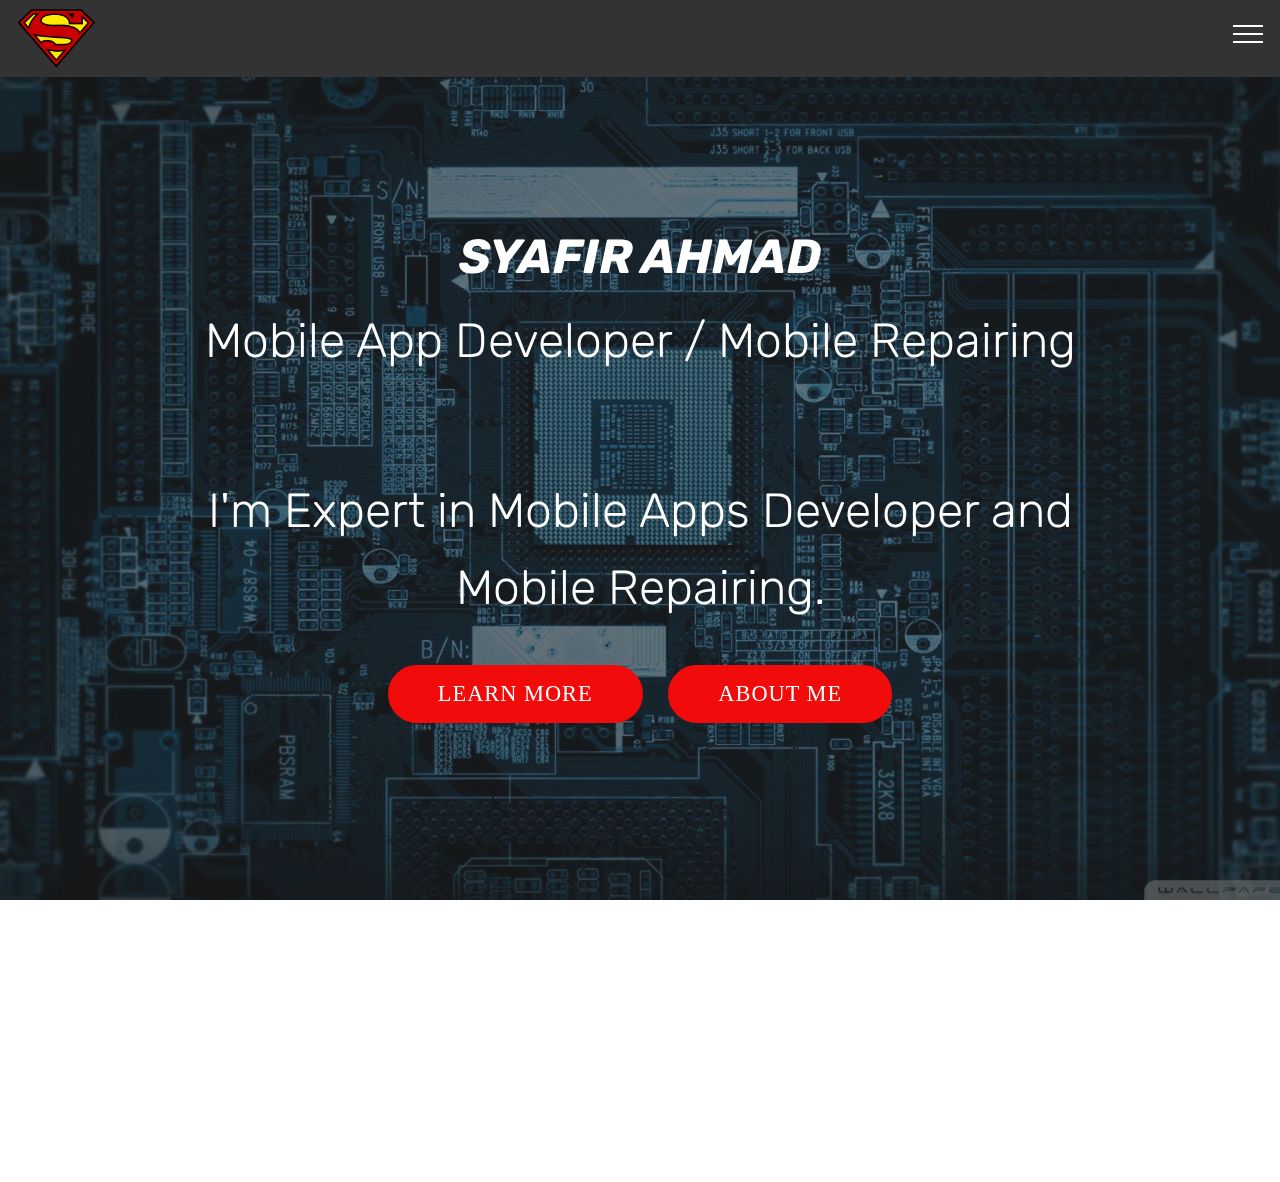
==== commit 9896cd8d: "create github pages" ====
--- a/index.html
+++ b/index.html
@@ -24,7 +24,7 @@
   
 </head>
 <body>
-<section class="menu cid-qB8kG585N1" once="menu" id="menu1-e" data-rv-view="314">
+<section class="menu cid-qB8kG585N1" once="menu" id="menu1-e" data-rv-view="41">
 
     
 
@@ -61,7 +61,7 @@
     </nav>
 </section>
 
-<section class="engine"><a href="https://mobirise.co/b">site creator</a></section><section class="cid-qB8kGegsTN mbr-fullscreen mbr-parallax-background" id="header2-f" data-rv-view="316">
+<section class="engine"><a href="https://mobirise.co/k">bootstrap template</a></section><section class="cid-qB8kGegsTN mbr-fullscreen mbr-parallax-background" id="header2-f" data-rv-view="43">
 
     
 
@@ -81,7 +81,7 @@
     
 </section>
 
-<section class="cid-qB8kGk8F5Z" id="footer1-g" data-rv-view="319">
+<section class="cid-qB8kGk8F5Z mbr-reveal" id="footer1-g" data-rv-view="46">
 
     
 
@@ -91,9 +91,9 @@
         <div class="media-container-row content text-white">
             <div class="col-12 col-md-3">
                 <div class="media-wrap">
-                    <a href="https://mobirise.com/">
-                        <img src="assets/images/logo2.png" alt="Mobirise" title="" media-simple="true">
-                    </a>
+                    
+                        <img src="assets/images/superman-shield.svg-1023x7680.png" alt="Mobirise" title="" media-simple="true">
+                    
                 </div>
             </div>
             <div class="col-12 col-md-3 mbr-fonts-style display-5">
@@ -113,54 +113,7 @@
                 <p class="mbr-text"></p>
             </div>
         </div>
-        <div class="footer-lower">
-            <div class="media-container-row">
-                <div class="col-sm-12">
-                    <hr>
-                </div>
-            </div>
-            <div class="media-container-row mbr-white">
-                <div class="col-sm-6 copyright">
-                    <p class="mbr-text mbr-fonts-style display-5">
-                        © Copyright 2017 SYAFIR AHARAR - All Rights Reserved
-                    </p>
-                </div>
-                <div class="col-md-6">
-                    <div class="social-list align-right">
-                        <div class="soc-item">
-                            <a href="https://twitter.com/mobirise" target="_blank">
-                                <span class="socicon-twitter socicon mbr-iconfont mbr-iconfont-social" media-simple="true"></span>
-                            </a>
-                        </div>
-                        <div class="soc-item">
-                            <a href="https://www.facebook.com/pages/Mobirise/1616226671953247" target="_blank">
-                                <span class="socicon-facebook socicon mbr-iconfont mbr-iconfont-social" media-simple="true"></span>
-                            </a>
-                        </div>
-                        <div class="soc-item">
-                            <a href="https://www.youtube.com/c/mobirise" target="_blank">
-                                <span class="socicon-youtube socicon mbr-iconfont mbr-iconfont-social" media-simple="true"></span>
-                            </a>
-                        </div>
-                        <div class="soc-item">
-                            <a href="https://instagram.com/mobirise" target="_blank">
-                                <span class="socicon-instagram socicon mbr-iconfont mbr-iconfont-social" media-simple="true"></span>
-                            </a>
-                        </div>
-                        <div class="soc-item">
-                            <a href="https://plus.google.com/u/0/+Mobirise" target="_blank">
-                                <span class="socicon-googleplus socicon mbr-iconfont mbr-iconfont-social" media-simple="true"></span>
-                            </a>
-                        </div>
-                        <div class="soc-item">
-                            <a href="https://www.behance.net/Mobirise" target="_blank">
-                                <span class="socicon-behance socicon mbr-iconfont mbr-iconfont-social" media-simple="true"></span>
-                            </a>
-                        </div>
-                    </div>
-                </div>
-            </div>
-        </div>
+        
     </div>
 </section>
 
--- a/assets/mobirise/css/mbr-additional.css
+++ b/assets/mobirise/css/mbr-additional.css
@@ -1,10 +1,4 @@
 @import url(https://fonts.googleapis.com/css?family=Rubik:300,300i,400,400i,500,500i,700,700i,900,900i);
-@import url(https://fonts.googleapis.com/css?family=Alex+Brush:400);
-@import url(https://fonts.googleapis.com/css?family=Lobster:400);
-@import url(https://fonts.googleapis.com/css?family=Arvo:400,400i,700,700i);
-
-
-
 
 
 body {
@@ -30,14 +24,14 @@
   font-size: 4.8rem;
 }
 .display-2 {
-  font-family: 'Alex Brush', handwriting;
+  font-family: undefined;
   font-size: 2.5rem;
 }
 .display-2 > .mbr-iconfont {
   font-size: 4rem;
 }
 .display-4 {
-  font-family: 'Arvo', serif;
+  font-family: undefined;
   font-size: 1.4rem;
 }
 .display-4 > .mbr-iconfont {
@@ -51,7 +45,7 @@
   font-size: 1.6rem;
 }
 .display-7 {
-  font-family: 'Lobster', display;
+  font-family: undefined;
   font-size: 1.6rem;
 }
 .display-7 > .mbr-iconfont {
@@ -624,7 +618,7 @@
   background-color: #f5f5f5;
   box-shadow: none;
   color: #565656;
-  font-family: 'Lobster', display;
+  font-family: undefined;
   font-size: 1.6rem;
   line-height: 1.43;
   min-height: 3.5em;
@@ -1798,6 +1792,12 @@
     -webkit-justify-content: center;
   }
 }
+.cid-qB8kGk8F5Z .copyright > p {
+  text-align: left;
+}
+.cid-qB8kGk8F5Z P {
+  text-align: left;
+}
 .cid-qB8kG585N1 .navbar {
   padding: .5rem 0;
   background: #073b4c;
@@ -2288,19 +2288,14 @@
     flex-basis: 33%;
   }
 }
-.cid-qB8vuREbVc {
-  padding-top: 30px;
-  padding-bottom: 45px;
-  background-color: #2e2e2e;
-}
 .cid-qB8kG585N1 .navbar {
   padding: .5rem 0;
-  background: #073b4c;
+  background: #680000;
   transition: none;
   min-height: 77px;
 }
 .cid-qB8kG585N1 .navbar-dropdown.bg-color.transparent.opened {
-  background: #073b4c;
+  background: #680000;
 }
 .cid-qB8kG585N1 a {
   font-style: normal;
@@ -2384,7 +2379,7 @@
   padding-bottom: 0;
 }
 .cid-qB8kG585N1 .dropdown .dropdown-menu {
-  background: #073b4c;
+  background: #680000;
   display: none;
   position: absolute;
   min-width: 5rem;
@@ -2711,19 +2706,14 @@
 .cid-qB8BWnJrJC LABEL {
   color: #ffffff;
 }
-.cid-qB8BQN5nQK {
-  padding-top: 30px;
-  padding-bottom: 45px;
-  background-color: #2e2e2e;
-}
 .cid-qB8kG585N1 .navbar {
   padding: .5rem 0;
-  background: #073b4c;
+  background: #333333;
   transition: none;
   min-height: 77px;
 }
 .cid-qB8kG585N1 .navbar-dropdown.bg-color.transparent.opened {
-  background: #073b4c;
+  background: #333333;
 }
 .cid-qB8kG585N1 a {
   font-style: normal;
@@ -2807,7 +2797,7 @@
   padding-bottom: 0;
 }
 .cid-qB8kG585N1 .dropdown .dropdown-menu {
-  background: #073b4c;
+  background: #333333;
   display: none;
   position: absolute;
   min-width: 5rem;
@@ -3131,8 +3121,3 @@
 .cid-qBM5Tr3BjX .social-list a:focus {
   text-decoration: none;
 }
-.cid-qBMbVYqvJS {
-  padding-top: 30px;
-  padding-bottom: 45px;
-  background-color: #2e2e2e;
-}
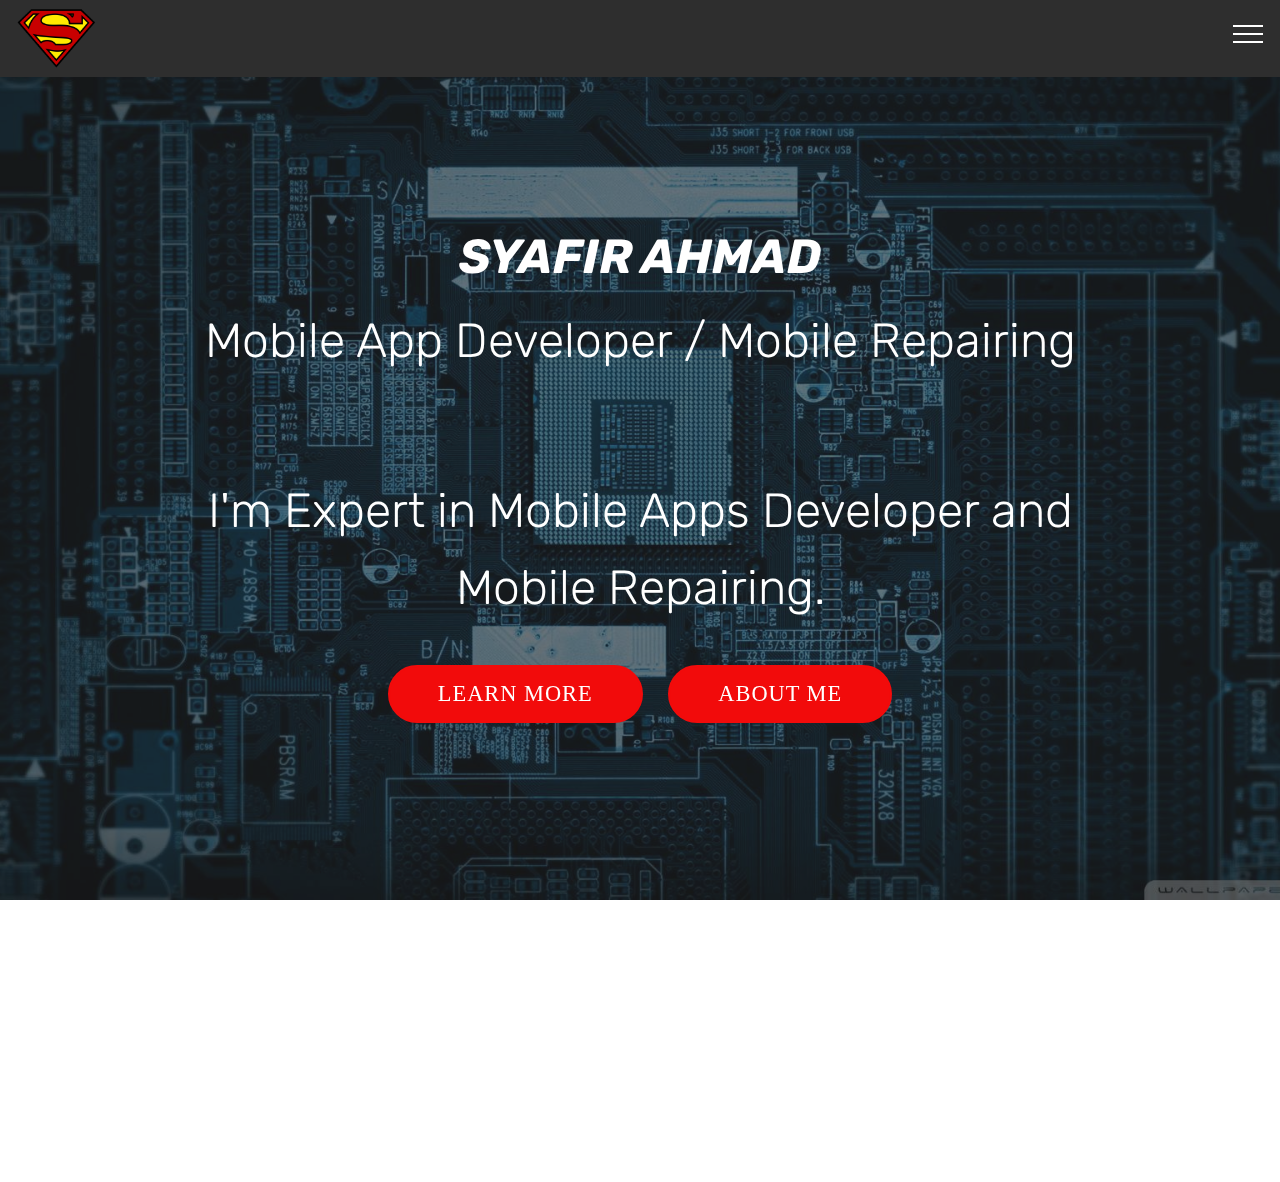
==== commit f775f603: "create github pages" ====
--- a/index.html
+++ b/index.html
@@ -24,7 +24,7 @@
   
 </head>
 <body>
-<section class="menu cid-qB8kG585N1" once="menu" id="menu1-e" data-rv-view="41">
+<section class="menu cid-qB8kG585N1" once="menu" id="menu1-e" data-rv-view="69">
 
     
 
@@ -61,7 +61,7 @@
     </nav>
 </section>
 
-<section class="engine"><a href="https://mobirise.co/k">bootstrap template</a></section><section class="cid-qB8kGegsTN mbr-fullscreen mbr-parallax-background" id="header2-f" data-rv-view="43">
+<section class="engine"><a href="https://mobirise.co/m">bootstrap table</a></section><section class="cid-qB8kGegsTN mbr-fullscreen mbr-parallax-background" id="header2-f" data-rv-view="71">
 
     
 
@@ -81,7 +81,7 @@
     
 </section>
 
-<section class="cid-qB8kGk8F5Z mbr-reveal" id="footer1-g" data-rv-view="46">
+<section class="cid-qB8kGk8F5Z mbr-reveal" id="footer1-g" data-rv-view="74">
 
     
 
@@ -92,7 +92,7 @@
             <div class="col-12 col-md-3">
                 <div class="media-wrap">
                     
-                        <img src="assets/images/superman-shield.svg-1023x7680.png" alt="Mobirise" title="" media-simple="true">
+                        <img src="assets/images/superman-shield.svg-1023x7681.png" alt="Mobirise" title="" media-simple="true">
                     
                 </div>
             </div>
--- a/assets/mobirise/css/mbr-additional.css
+++ b/assets/mobirise/css/mbr-additional.css
@@ -1336,12 +1336,12 @@
 }
 .cid-qB8kG585N1 .navbar {
   padding: .5rem 0;
-  background: #073b4c;
+  background: #2e2e2e;
   transition: none;
   min-height: 77px;
 }
 .cid-qB8kG585N1 .navbar-dropdown.bg-color.transparent.opened {
-  background: #073b4c;
+  background: #2e2e2e;
 }
 .cid-qB8kG585N1 a {
   font-style: normal;
@@ -1425,7 +1425,7 @@
   padding-bottom: 0;
 }
 .cid-qB8kG585N1 .dropdown .dropdown-menu {
-  background: #073b4c;
+  background: #2e2e2e;
   display: none;
   position: absolute;
   min-width: 5rem;
@@ -1800,12 +1800,12 @@
 }
 .cid-qB8kG585N1 .navbar {
   padding: .5rem 0;
-  background: #073b4c;
+  background: #2e2e2e;
   transition: none;
   min-height: 77px;
 }
 .cid-qB8kG585N1 .navbar-dropdown.bg-color.transparent.opened {
-  background: #073b4c;
+  background: #2e2e2e;
 }
 .cid-qB8kG585N1 a {
   font-style: normal;
@@ -1889,7 +1889,7 @@
   padding-bottom: 0;
 }
 .cid-qB8kG585N1 .dropdown .dropdown-menu {
-  background: #073b4c;
+  background: #2e2e2e;
   display: none;
   position: absolute;
   min-width: 5rem;
@@ -2290,12 +2290,12 @@
 }
 .cid-qB8kG585N1 .navbar {
   padding: .5rem 0;
-  background: #680000;
+  background: #2e2e2e;
   transition: none;
   min-height: 77px;
 }
 .cid-qB8kG585N1 .navbar-dropdown.bg-color.transparent.opened {
-  background: #680000;
+  background: #2e2e2e;
 }
 .cid-qB8kG585N1 a {
   font-style: normal;
@@ -2379,7 +2379,7 @@
   padding-bottom: 0;
 }
 .cid-qB8kG585N1 .dropdown .dropdown-menu {
-  background: #680000;
+  background: #2e2e2e;
   display: none;
   position: absolute;
   min-width: 5rem;
@@ -2708,12 +2708,12 @@
 }
 .cid-qB8kG585N1 .navbar {
   padding: .5rem 0;
-  background: #333333;
+  background: #2e2e2e;
   transition: none;
   min-height: 77px;
 }
 .cid-qB8kG585N1 .navbar-dropdown.bg-color.transparent.opened {
-  background: #333333;
+  background: #2e2e2e;
 }
 .cid-qB8kG585N1 a {
   font-style: normal;
@@ -2797,7 +2797,7 @@
   padding-bottom: 0;
 }
 .cid-qB8kG585N1 .dropdown .dropdown-menu {
-  background: #333333;
+  background: #2e2e2e;
   display: none;
   position: absolute;
   min-width: 5rem;
@@ -3109,6 +3109,11 @@
 .cid-qBJ7MT6Khr .mbr-author-desc {
   color: #232;
 }
+.cid-qCZeJD9o54 {
+  padding-top: 0px;
+  padding-bottom: 0px;
+  background-color: #6670a9;
+}
 .cid-qBM5Tr3BjX {
   padding-top: 90px;
   padding-bottom: 90px;
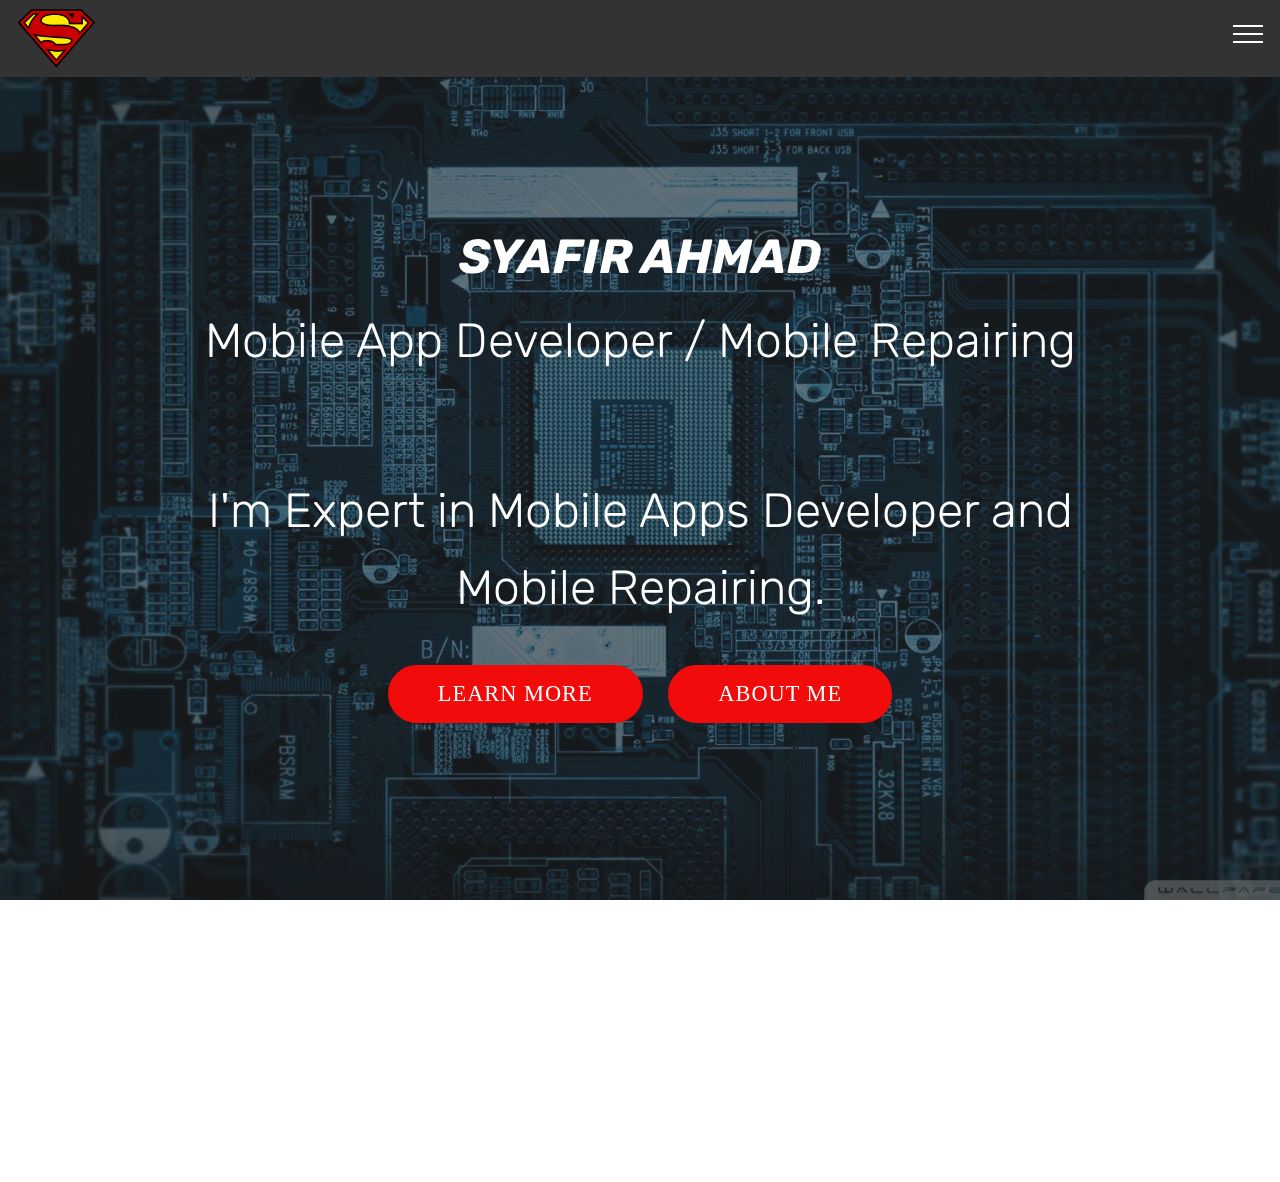
==== commit 6eb8a302: "create github pages" ====
--- a/index.html
+++ b/index.html
@@ -1,11 +1,11 @@
 <!DOCTYPE html>
-<html>
+<html >
 <head>
-  <!-- Site made with Mobirise Website Builder v4.4.1, https://mobirise.com -->
+  <!-- Site made with Mobirise Website Builder v4.5.2, https://mobirise.com -->
   <meta charset="UTF-8">
   <meta http-equiv="X-UA-Compatible" content="IE=edge">
-  <meta name="generator" content="Mobirise v4.4.1, mobirise.com">
-  <meta name="viewport" content="width=device-width, initial-scale=1">
+  <meta name="generator" content="Mobirise v4.5.2, mobirise.com">
+  <meta name="viewport" content="width=device-width, initial-scale=1, minimum-scale=1">
   <link rel="shortcut icon" href="assets/images/superman-shield.svg-1023x768.png" type="image/x-icon">
   <meta name="description" content="">
   <title>Home</title>
@@ -15,7 +15,7 @@
   <link rel="stylesheet" href="assets/bootstrap/css/bootstrap-grid.min.css">
   <link rel="stylesheet" href="assets/bootstrap/css/bootstrap-reboot.min.css">
   <link rel="stylesheet" href="assets/socicon/css/styles.css">
-  <link rel="stylesheet" href="assets/animate.css/animate.min.css">
+  <link rel="stylesheet" href="assets/animatecss/animate.min.css">
   <link rel="stylesheet" href="assets/dropdown/css/style.css">
   <link rel="stylesheet" href="assets/theme/css/style.css">
   <link rel="stylesheet" href="assets/mobirise/css/mbr-additional.css" type="text/css">
@@ -24,7 +24,7 @@
   
 </head>
 <body>
-<section class="menu cid-qB8kG585N1" once="menu" id="menu1-e" data-rv-view="69">
+<section class="menu cid-qB8kG585N1" once="menu" id="menu1-e" data-rv-view="17">
 
     
 
@@ -61,7 +61,7 @@
     </nav>
 </section>
 
-<section class="engine"><a href="https://mobirise.co/m">bootstrap table</a></section><section class="cid-qB8kGegsTN mbr-fullscreen mbr-parallax-background" id="header2-f" data-rv-view="71">
+<section class="engine"><a href="https://mobirise.co/p">bootstrap dropdown</a></section><section class="cid-qB8kGegsTN mbr-fullscreen mbr-parallax-background" id="header2-f" data-rv-view="19">
 
     
 
@@ -81,7 +81,7 @@
     
 </section>
 
-<section class="cid-qB8kGk8F5Z mbr-reveal" id="footer1-g" data-rv-view="74">
+<section class="cid-qB8kGk8F5Z mbr-reveal" id="footer1-g" data-rv-view="22">
 
     
 
@@ -92,7 +92,7 @@
             <div class="col-12 col-md-3">
                 <div class="media-wrap">
                     
-                        <img src="assets/images/superman-shield.svg-1023x7681.png" alt="Mobirise" title="" media-simple="true">
+                        <img src="assets/images/superman-shield.svg-1023x7680.png" alt="Mobirise" title="" media-simple="true">
                     
                 </div>
             </div>
@@ -122,15 +122,15 @@
   <script src="assets/popper/popper.min.js"></script>
   <script src="assets/tether/tether.min.js"></script>
   <script src="assets/bootstrap/js/bootstrap.min.js"></script>
-  <script src="assets/smooth-scroll/smooth-scroll.js"></script>
-  <script src="assets/touch-swipe/jquery.touch-swipe.min.js"></script>
-  <script src="assets/viewport-checker/jquery.viewportchecker.js"></script>
-  <script src="assets/jarallax/jarallax.min.js"></script>
+  <script src="assets/smoothscroll/smooth-scroll.js"></script>
+  <script src="assets/touchswipe/jquery.touch-swipe.min.js"></script>
+  <script src="assets/viewportchecker/jquery.viewportchecker.js"></script>
+  <script src="assets/parallax/jarallax.min.js"></script>
   <script src="assets/dropdown/js/script.min.js"></script>
   <script src="assets/theme/js/script.js"></script>
   
   
- <div id="scrollToTop" class="scrollToTop mbr-arrow-up"><a style="text-align: center;"><i class="mbri-down mbr-iconfont"></i></a></div>
+ <div id="scrollToTop" class="scrollToTop mbr-arrow-up"><a style="text-align: center;"><i></i></a></div>
     <input name="animation" type="hidden">
   </body>
 </html>--- a/assets/mobirise/css/mbr-additional.css
+++ b/assets/mobirise/css/mbr-additional.css
@@ -579,12 +579,38 @@
 #scrollToTop a {
   border-radius: 100px;
 }
+#scrollToTop a i:before {
+  content: '';
+  position: absolute;
+  height: 40%;
+  top: 25%;
+  background: #fff;
+  width: 2px;
+  left: calc(50% - 1px);
+}
+#scrollToTop a i:after {
+  content: '';
+  position: absolute;
+  display: block;
+  border-top: 2px solid #fff;
+  border-right: 2px solid #fff;
+  width: 40%;
+  height: 40%;
+  left: 30%;
+  bottom: 30%;
+  transform: rotate(135deg);
+}
 /* Others*/
 .note-check a[data-value=Rubik] {
   font-style: normal;
 }
 .mbr-arrow a {
   color: #ffffff;
+}
+@media (max-width: 767px) {
+  .mbr-arrow {
+    display: none;
+  }
 }
 .form-control-label {
   position: relative;
@@ -1336,12 +1362,12 @@
 }
 .cid-qB8kG585N1 .navbar {
   padding: .5rem 0;
-  background: #2e2e2e;
+  background: #073b4c;
   transition: none;
   min-height: 77px;
 }
 .cid-qB8kG585N1 .navbar-dropdown.bg-color.transparent.opened {
-  background: #2e2e2e;
+  background: #073b4c;
 }
 .cid-qB8kG585N1 a {
   font-style: normal;
@@ -1425,7 +1451,7 @@
   padding-bottom: 0;
 }
 .cid-qB8kG585N1 .dropdown .dropdown-menu {
-  background: #2e2e2e;
+  background: #073b4c;
   display: none;
   position: absolute;
   min-width: 5rem;
@@ -1800,12 +1826,12 @@
 }
 .cid-qB8kG585N1 .navbar {
   padding: .5rem 0;
-  background: #2e2e2e;
+  background: #073b4c;
   transition: none;
   min-height: 77px;
 }
 .cid-qB8kG585N1 .navbar-dropdown.bg-color.transparent.opened {
-  background: #2e2e2e;
+  background: #073b4c;
 }
 .cid-qB8kG585N1 a {
   font-style: normal;
@@ -1889,7 +1915,7 @@
   padding-bottom: 0;
 }
 .cid-qB8kG585N1 .dropdown .dropdown-menu {
-  background: #2e2e2e;
+  background: #073b4c;
   display: none;
   position: absolute;
   min-width: 5rem;
@@ -2290,12 +2316,12 @@
 }
 .cid-qB8kG585N1 .navbar {
   padding: .5rem 0;
-  background: #2e2e2e;
+  background: #680000;
   transition: none;
   min-height: 77px;
 }
 .cid-qB8kG585N1 .navbar-dropdown.bg-color.transparent.opened {
-  background: #2e2e2e;
+  background: #680000;
 }
 .cid-qB8kG585N1 a {
   font-style: normal;
@@ -2379,7 +2405,7 @@
   padding-bottom: 0;
 }
 .cid-qB8kG585N1 .dropdown .dropdown-menu {
-  background: #2e2e2e;
+  background: #680000;
   display: none;
   position: absolute;
   min-width: 5rem;
@@ -2708,12 +2734,12 @@
 }
 .cid-qB8kG585N1 .navbar {
   padding: .5rem 0;
-  background: #2e2e2e;
+  background: #333333;
   transition: none;
   min-height: 77px;
 }
 .cid-qB8kG585N1 .navbar-dropdown.bg-color.transparent.opened {
-  background: #2e2e2e;
+  background: #333333;
 }
 .cid-qB8kG585N1 a {
   font-style: normal;
@@ -2797,7 +2823,7 @@
   padding-bottom: 0;
 }
 .cid-qB8kG585N1 .dropdown .dropdown-menu {
-  background: #2e2e2e;
+  background: #333333;
   display: none;
   position: absolute;
   min-width: 5rem;
@@ -3109,7 +3135,7 @@
 .cid-qBJ7MT6Khr .mbr-author-desc {
   color: #232;
 }
-.cid-qCZeJD9o54 {
+.cid-qDsV6rOivP {
   padding-top: 0px;
   padding-bottom: 0px;
   background-color: #6670a9;
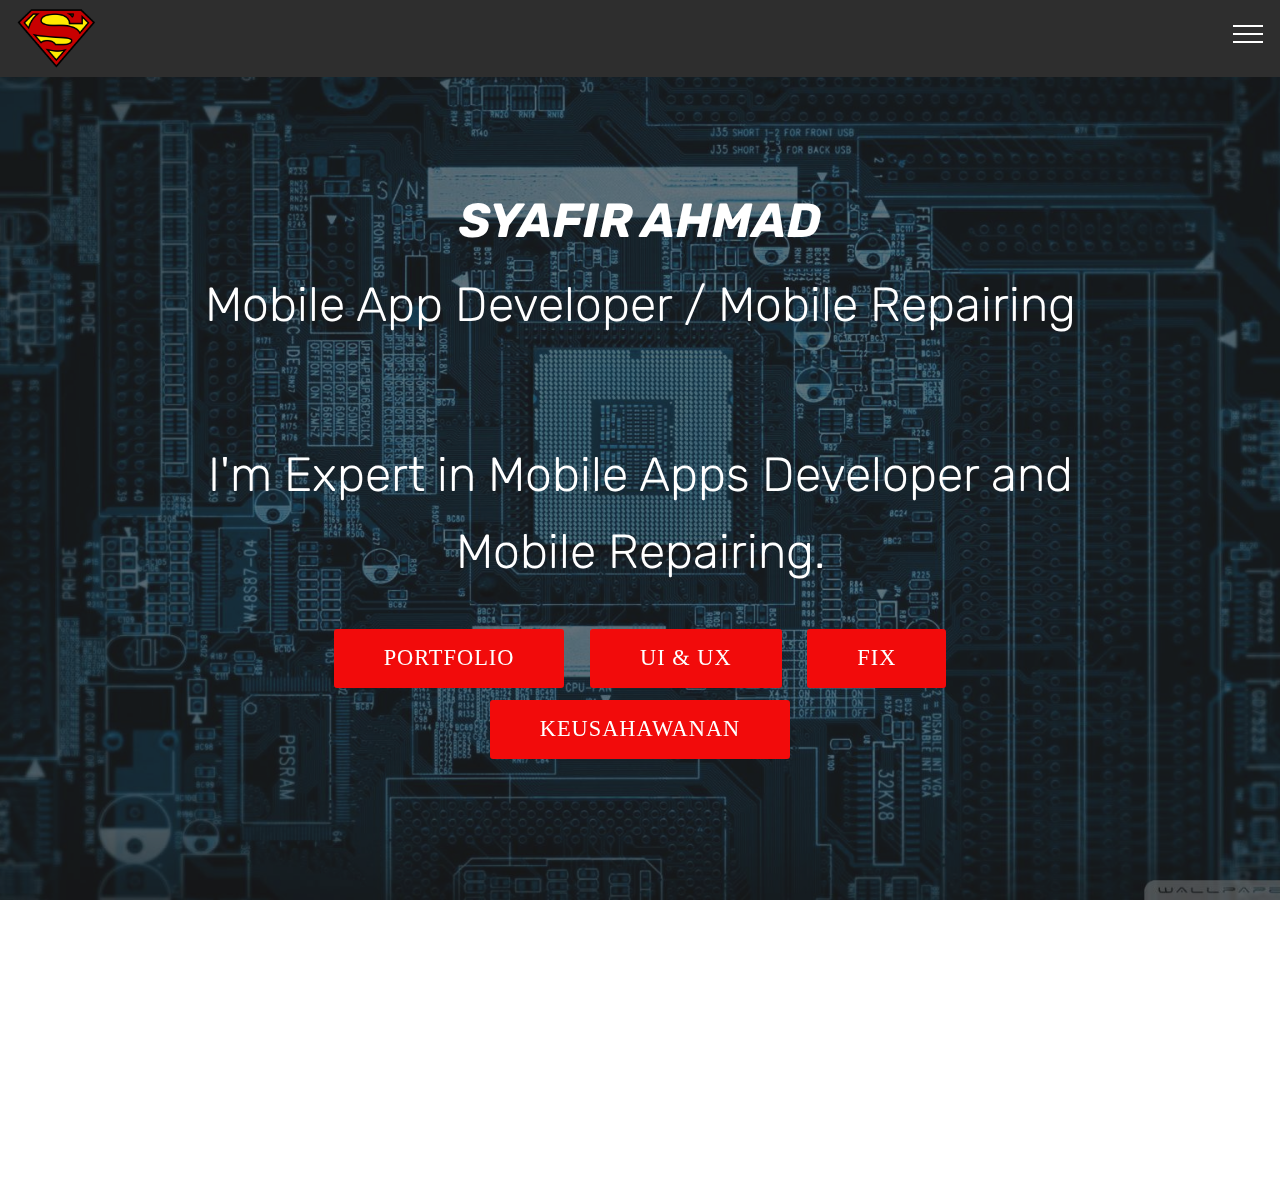
==== commit f1138ff2: "create github pages" ====
--- a/index.html
+++ b/index.html
@@ -15,7 +15,6 @@
   <link rel="stylesheet" href="assets/bootstrap/css/bootstrap-grid.min.css">
   <link rel="stylesheet" href="assets/bootstrap/css/bootstrap-reboot.min.css">
   <link rel="stylesheet" href="assets/socicon/css/styles.css">
-  <link rel="stylesheet" href="assets/animatecss/animate.min.css">
   <link rel="stylesheet" href="assets/dropdown/css/style.css">
   <link rel="stylesheet" href="assets/theme/css/style.css">
   <link rel="stylesheet" href="assets/mobirise/css/mbr-additional.css" type="text/css">
@@ -24,7 +23,7 @@
   
 </head>
 <body>
-<section class="menu cid-qB8kG585N1" once="menu" id="menu1-e" data-rv-view="17">
+<section class="menu cid-qB8kG585N1" once="menu" id="menu1-e" data-rv-view="385">
 
     
 
@@ -48,8 +47,7 @@
             </div>
         </div>
         <div class="collapse navbar-collapse" id="navbarSupportedContent">
-            <ul class="navbar-nav nav-dropdown nav-right" data-app-modern-menu="true"><li class="nav-item"><a class="nav-link link text-success display-4" href="page1.html#menu1-h"><span class="mbri-devices mbr-iconfont mbr-iconfont-btn"></span>
-                        Skills</a></li><li class="nav-item"><a class="nav-link link text-success display-4" href="Form3.html#menu1-o"><span class="mbri-edit mbr-iconfont mbr-iconfont-btn"></span>
+            <ul class="navbar-nav nav-dropdown nav-right" data-app-modern-menu="true"><li class="nav-item"><a class="nav-link link text-success display-4" href="Form3.html#menu1-o"><span class="mbri-edit mbr-iconfont mbr-iconfont-btn"></span>
                         
                         Form</a></li><li class="nav-item">
                     <a class="nav-link link text-success display-4" href="index.html#header2-f">
@@ -61,7 +59,7 @@
     </nav>
 </section>
 
-<section class="engine"><a href="https://mobirise.co/p">bootstrap dropdown</a></section><section class="cid-qB8kGegsTN mbr-fullscreen mbr-parallax-background" id="header2-f" data-rv-view="19">
+<section class="engine"><a href="https://mobirise.co/g">how to create a website for free</a></section><section class="cid-qB8kGegsTN mbr-fullscreen mbr-parallax-background" id="header2-f" data-rv-view="387">
 
     
 
@@ -74,14 +72,14 @@
                     <br><em>SYAFIR AHMAD</em></h1>
                 <h3 class="mbr-section-subtitle align-center mbr-light pb-3 mbr-fonts-style display-1">Mobile App Developer / Mobile Repairing</h3>
                 <p class="mbr-text pb-3 mbr-fonts-style display-1"><br>I'm Expert in Mobile Apps Developer and Mobile Repairing.</p>
-                <div class="mbr-section-btn"><a class="btn btn-md btn-primary display-4" href="page1.html#progress-bars1-i">LEARN MORE</a> <a class="btn btn-md btn-primary display-4" href="page3.html">ABOUT ME<br></a></div>
+                <div class="mbr-section-btn"><a class="btn btn-md btn-primary display-4" href="page3.html">PORTFOLIO</a> <a class="btn btn-md btn-primary display-4" href="page4.html">UI &amp; UX<br></a> <a class="btn btn-md btn-primary display-4" href="page5.html">FIX<br></a>  <a class="btn btn-md btn-primary display-4" href="page6.html">KEUSAHAWANAN</a></div>
             </div>
         </div>
     </div>
     
 </section>
 
-<section class="cid-qB8kGk8F5Z mbr-reveal" id="footer1-g" data-rv-view="22">
+<section class="cid-qB8kGk8F5Z mbr-reveal" id="footer1-g" data-rv-view="390">
 
     
 
@@ -122,15 +120,12 @@
   <script src="assets/popper/popper.min.js"></script>
   <script src="assets/tether/tether.min.js"></script>
   <script src="assets/bootstrap/js/bootstrap.min.js"></script>
+  <script src="assets/dropdown/js/script.min.js"></script>
+  <script src="assets/touchswipe/jquery.touch-swipe.min.js"></script>
+  <script src="assets/parallax/jarallax.min.js"></script>
   <script src="assets/smoothscroll/smooth-scroll.js"></script>
-  <script src="assets/touchswipe/jquery.touch-swipe.min.js"></script>
-  <script src="assets/viewportchecker/jquery.viewportchecker.js"></script>
-  <script src="assets/parallax/jarallax.min.js"></script>
-  <script src="assets/dropdown/js/script.min.js"></script>
   <script src="assets/theme/js/script.js"></script>
   
   
- <div id="scrollToTop" class="scrollToTop mbr-arrow-up"><a style="text-align: center;"><i></i></a></div>
-    <input name="animation" type="hidden">
-  </body>
+</body>
 </html>--- a/assets/mobirise/css/mbr-additional.css
+++ b/assets/mobirise/css/mbr-additional.css
@@ -525,15 +525,6 @@
 .alert-danger {
   background-color: #b1a374;
 }
-.mbr-section-btn a.btn:not(.btn-form) {
-  border-radius: 100px;
-}
-.mbr-section-btn a.btn:not(.btn-form):hover {
-  box-shadow: 0 10px 40px 0 rgba(0, 0, 0, 0.2);
-}
-.mbr-gallery-filter li a {
-  border-radius: 100px !important;
-}
 .mbr-gallery-filter li.active .btn {
   background-color: #f20b0b;
   border-color: #f20b0b;
@@ -542,9 +533,6 @@
 .mbr-gallery-filter li.active .btn:focus {
   box-shadow: none;
 }
-.nav-tabs .nav-link {
-  border-radius: 100px !important;
-}
 .btn-form {
   border-radius: 0;
 }
@@ -576,8 +564,8 @@
   color: #dfd9c6;
 }
 /* Scroll to top button*/
-#scrollToTop a {
-  border-radius: 100px;
+.scrollToTop_wraper {
+  opacity: 0 !important;
 }
 #scrollToTop a i:before {
   content: '';
@@ -704,45 +692,6 @@
 /* Forms */
 .mbr-form .btn {
   margin: .4rem 0;
-}
-.mbr-form .input-group-btn a.btn {
-  border-radius: 100px !important;
-}
-.mbr-form .input-group-btn a.btn:hover {
-  box-shadow: 0 10px 40px 0 rgba(0, 0, 0, 0.2);
-}
-.mbr-form .input-group-btn button[type="submit"] {
-  border-radius: 100px !important;
-  padding: 1rem 3rem;
-}
-.mbr-form .input-group-btn button[type="submit"]:hover {
-  box-shadow: 0 10px 40px 0 rgba(0, 0, 0, 0.2);
-}
-.form2 .form-control {
-  border-top-left-radius: 100px;
-  border-bottom-left-radius: 100px;
-}
-.form2 .input-group-btn a.btn {
-  border-top-left-radius: 0 !important;
-  border-bottom-left-radius: 0 !important;
-}
-.form2 .input-group-btn button[type="submit"] {
-  border-top-left-radius: 0 !important;
-  border-bottom-left-radius: 0 !important;
-}
-.form3 input[type="email"] {
-  border-radius: 100px !important;
-}
-@media (max-width: 349px) {
-  .form2 input[type="email"] {
-    border-radius: 100px !important;
-  }
-  .form2 .input-group-btn a.btn {
-    border-radius: 100px !important;
-  }
-  .form2 .input-group-btn button[type="submit"] {
-    border-radius: 100px !important;
-  }
 }
 @media (max-width: 767px) {
   .btn {
@@ -788,39 +737,7 @@
 .mbr-footer .mbr-contacts li a:hover {
   color: #f20b0b;
 }
-.footer3 input[type="email"],
-.footer4 input[type="email"] {
-  border-radius: 100px !important;
-}
-.footer3 .input-group-btn a.btn,
-.footer4 .input-group-btn a.btn {
-  border-radius: 100px !important;
-}
-.footer3 .input-group-btn button[type="submit"],
-.footer4 .input-group-btn button[type="submit"] {
-  border-radius: 100px !important;
-}
 /* Headers*/
-.header13 .form-inline input[type="email"],
-.header14 .form-inline input[type="email"] {
-  border-radius: 100px;
-}
-.header13 .form-inline input[type="text"],
-.header14 .form-inline input[type="text"] {
-  border-radius: 100px;
-}
-.header13 .form-inline input[type="tel"],
-.header14 .form-inline input[type="tel"] {
-  border-radius: 100px;
-}
-.header13 .form-inline a.btn,
-.header14 .form-inline a.btn {
-  border-radius: 100px;
-}
-.header13 .form-inline button,
-.header14 .form-inline button {
-  border-radius: 100px !important;
-}
 .offset-1 {
   margin-left: 8.33333%;
 }
@@ -1362,12 +1279,12 @@
 }
 .cid-qB8kG585N1 .navbar {
   padding: .5rem 0;
-  background: #073b4c;
+  background: #2e2e2e;
   transition: none;
   min-height: 77px;
 }
 .cid-qB8kG585N1 .navbar-dropdown.bg-color.transparent.opened {
-  background: #073b4c;
+  background: #2e2e2e;
 }
 .cid-qB8kG585N1 a {
   font-style: normal;
@@ -1451,7 +1368,7 @@
   padding-bottom: 0;
 }
 .cid-qB8kG585N1 .dropdown .dropdown-menu {
-  background: #073b4c;
+  background: #2e2e2e;
   display: none;
   position: absolute;
   min-width: 5rem;
@@ -1826,12 +1743,12 @@
 }
 .cid-qB8kG585N1 .navbar {
   padding: .5rem 0;
-  background: #073b4c;
+  background: #2e2e2e;
   transition: none;
   min-height: 77px;
 }
 .cid-qB8kG585N1 .navbar-dropdown.bg-color.transparent.opened {
-  background: #073b4c;
+  background: #2e2e2e;
 }
 .cid-qB8kG585N1 a {
   font-style: normal;
@@ -1915,7 +1832,7 @@
   padding-bottom: 0;
 }
 .cid-qB8kG585N1 .dropdown .dropdown-menu {
-  background: #073b4c;
+  background: #2e2e2e;
   display: none;
   position: absolute;
   min-width: 5rem;
@@ -2209,119 +2126,47 @@
 .cid-qB8kG585N1 .navbar-collapse {
   flex-basis: auto;
 }
-.cid-qB8vrJJay1 {
+.cid-qB8BWnJrJC {
   padding-top: 120px;
-  padding-bottom: 75px;
-  background-color: #fafafa;
-}
-.cid-qB8vrJJay1 .progress {
-  width: 100%;
-}
-.cid-qB8vrJJay1 progress {
-  height: 8px;
-}
-.cid-qB8vrJJay1 h3 {
+  padding-bottom: 120px;
+  background-image: url("../../../assets/images/mbr-1620x1080.jpg");
+}
+.cid-qB8BWnJrJC .title {
+  margin-bottom: 2rem;
+}
+.cid-qB8BWnJrJC .mbr-section-subtitle {
+  color: #ffffff;
+}
+.cid-qB8BWnJrJC a:not([href]):not([tabindex]) {
+  color: #fff;
+  border-radius: 3px;
+}
+.cid-qB8BWnJrJC a.btn-white:not([href]):not([tabindex]) {
+  color: #333;
+}
+.cid-qB8BWnJrJC .multi-horizontal {
+  flex-grow: 1;
+  -webkit-flex-grow: 1;
+  max-width: 100%;
+}
+.cid-qB8BWnJrJC .input-group-btn {
+  display: block;
   text-align: center;
-  font-weight: 300;
-}
-.cid-qB8vrJJay1 .mbr-section-subtitle {
-  color: #767676;
-}
-.cid-qB8vrJJay1 .progress_value {
-  position: relative;
-}
-.cid-qB8vrJJay1 .progress_elements {
-  margin: 0 auto;
-}
-.cid-qB8vrJJay1 .title-wrap {
-  display: flex;
-  justify-content: space-between;
-}
-.cid-qB8vrJJay1 .progress1 .progressbar-number:before,
-.cid-qB8vrJJay1 .progress2 .progressbar-number:before,
-.cid-qB8vrJJay1 .progress3 .progressbar-number:before,
-.cid-qB8vrJJay1 .progress4 .progressbar-number:before {
-  position: absolute;
-  right: 15px;
-  top: 0;
-}
-.cid-qB8vrJJay1 progress[value]::-webkit-progress-bar {
-  background: rgba(206, 206, 206, 0.4);
-}
-.cid-qB8vrJJay1 progress::-webkit-progress-value {
-  background: #f20b0b;
-}
-.cid-qB8vrJJay1 progress[value]::-moz-progress-bar {
-  background: #f20b0b;
-}
-.cid-qB8vrJJay1 progress::-ms-fill {
-  background: #f20b0b;
-}
-.cid-qB8vrJJay1 .progress1 .progressbar-number:before {
-  content: '58';
-}
-.cid-qB8vrJJay1 .progress2 .progressbar-number:before {
-  content: '79';
-}
-.cid-qB8vrJJay1 .progress3 .progressbar-number:before {
-  content: '90';
-}
-.cid-qB8vrJJay1 .progress4 .progressbar-number:before {
-  content: '100';
-}
-.cid-qB8vrJJay1 .progress-primary {
-  background: rgba(206, 206, 206, 0.4);
-  border: none;
-  outline: none;
-}
-.cid-qB8vrJJay1 .progress-primary::-webkit-progress-bar {
-  background: rgba(206, 206, 206, 0.4);
-}
-.cid-qB8vrJJay1 .progress_value span {
-  padding-left: 30px;
-}
-.cid-qB8vsNXyTR {
-  padding-top: 90px;
-  padding-bottom: 90px;
-  background-color: #fafafa;
-}
-.cid-qB8vsNXyTR h3 {
-  text-align: center;
-  font-weight: 300;
-}
-.cid-qB8vsNXyTR .wrap {
-  width: 150px;
-  height: 150px;
-  margin: 0 auto;
-}
-.cid-qB8vsNXyTR .mbr-section-subtitle {
-  color: #767676;
-}
-.cid-qB8vsNXyTR .card {
-  -webkit-flex-basis: 100%;
-  flex-basis: 100%;
-  word-wrap: break-word;
-}
-.cid-qB8vsNXyTR ellipse {
-  stroke: rgba(206, 206, 206, 0.4);
-}
-.cid-qB8vsNXyTR path {
-  stroke: #f7ed4a;
-}
-@media (max-width: 991px) and (min-width: 768px) {
-  .cid-qB8vsNXyTR .card {
-    -webkit-flex-basis: 33%;
-    flex-basis: 33%;
-  }
+}
+.cid-qB8BWnJrJC H2 {
+  color: #ffffff;
+}
+.cid-qB8BWnJrJC LABEL {
+  color: #ffffff;
 }
 .cid-qB8kG585N1 .navbar {
   padding: .5rem 0;
-  background: #680000;
+  background: #333333;
   transition: none;
   min-height: 77px;
 }
 .cid-qB8kG585N1 .navbar-dropdown.bg-color.transparent.opened {
-  background: #680000;
+  background: #333333;
 }
 .cid-qB8kG585N1 a {
   font-style: normal;
@@ -2405,7 +2250,7 @@
   padding-bottom: 0;
 }
 .cid-qB8kG585N1 .dropdown .dropdown-menu {
-  background: #680000;
+  background: #333333;
   display: none;
   position: absolute;
   min-width: 5rem;
@@ -2699,47 +2544,170 @@
 .cid-qB8kG585N1 .navbar-collapse {
   flex-basis: auto;
 }
-.cid-qB8BWnJrJC {
+.cid-qBJ7MT6Khr {
   padding-top: 120px;
-  padding-bottom: 120px;
-  background-image: url("../../../assets/images/mbr-1620x1080.jpg");
-}
-.cid-qB8BWnJrJC .title {
-  margin-bottom: 2rem;
-}
-.cid-qB8BWnJrJC .mbr-section-subtitle {
+  padding-bottom: 45px;
+  background-image: url("../../../assets/images/ob6bkzilivawjmag-8-2000x1500.jpg");
+}
+.cid-qBJ7MT6Khr .testimonial-text {
+  font-style: italic;
   color: #ffffff;
-}
-.cid-qB8BWnJrJC a:not([href]):not([tabindex]) {
-  color: #fff;
-  border-radius: 3px;
-}
-.cid-qB8BWnJrJC a.btn-white:not([href]):not([tabindex]) {
-  color: #333;
-}
-.cid-qB8BWnJrJC .multi-horizontal {
-  flex-grow: 1;
-  -webkit-flex-grow: 1;
-  max-width: 100%;
-}
-.cid-qB8BWnJrJC .input-group-btn {
-  display: block;
+  font-weight: 300;
+  text-align: left;
+}
+.cid-qBJ7MT6Khr .mbr-author-name {
+  font-weight: bold;
+  color: #ffffff;
+}
+.cid-qBJ7MT6Khr .mbr-author-desc {
+  color: #232;
+}
+.cid-qDEbfyjLEk {
+  padding-top: 90px;
+  padding-bottom: 90px;
+  background-color: #6670a9;
+}
+.cid-qDEbfyjLEk h3 {
   text-align: center;
-}
-.cid-qB8BWnJrJC H2 {
+  font-weight: 300;
+}
+.cid-qDEbfyjLEk .wrap {
+  width: 150px;
+  height: 150px;
+  margin: 0 auto;
+}
+.cid-qDEbfyjLEk .mbr-section-subtitle {
+  color: #767676;
+}
+.cid-qDEbfyjLEk .card {
+  -webkit-flex-basis: 100%;
+  flex-basis: 100%;
+  word-wrap: break-word;
+}
+.cid-qDEbfyjLEk ellipse {
+  stroke: rgba(206, 206, 206, 0.4);
+}
+.cid-qDEbfyjLEk path {
+  stroke: #cc2952;
+}
+@media (max-width: 991px) and (min-width: 768px) {
+  .cid-qDEbfyjLEk .card {
+    -webkit-flex-basis: 33%;
+    flex-basis: 33%;
+  }
+}
+.cid-qDEbfyjLEk .mbr-section-title {
   color: #ffffff;
 }
-.cid-qB8BWnJrJC LABEL {
+.cid-qDEbfyjLEk P {
   color: #ffffff;
+}
+.cid-qDEbfyjLEk H4 {
+  color: #ffffff;
+}
+.cid-qDEcaF4VZ1 {
+  padding-top: 30px;
+  padding-bottom: 45px;
+  background-color: #6670a9;
+}
+.cid-qDEcaF4VZ1 .progress {
+  width: 100%;
+}
+.cid-qDEcaF4VZ1 progress {
+  height: 8px;
+}
+.cid-qDEcaF4VZ1 h3 {
+  text-align: center;
+  font-weight: 300;
+}
+.cid-qDEcaF4VZ1 .mbr-section-subtitle {
+  color: #767676;
+}
+.cid-qDEcaF4VZ1 .progress_value {
+  position: relative;
+}
+.cid-qDEcaF4VZ1 .progress_elements {
+  margin: 0 auto;
+}
+.cid-qDEcaF4VZ1 .title-wrap {
+  display: flex;
+  justify-content: space-between;
+}
+.cid-qDEcaF4VZ1 .progress1 .progressbar-number:before,
+.cid-qDEcaF4VZ1 .progress2 .progressbar-number:before,
+.cid-qDEcaF4VZ1 .progress3 .progressbar-number:before,
+.cid-qDEcaF4VZ1 .progress4 .progressbar-number:before {
+  position: absolute;
+  right: 15px;
+  top: 0;
+}
+.cid-qDEcaF4VZ1 progress[value]::-webkit-progress-bar {
+  background: rgba(206, 206, 206, 0.4);
+}
+.cid-qDEcaF4VZ1 progress::-webkit-progress-value {
+  background: #f20b0b;
+}
+.cid-qDEcaF4VZ1 progress[value]::-moz-progress-bar {
+  background: #f20b0b;
+}
+.cid-qDEcaF4VZ1 progress::-ms-fill {
+  background: #f20b0b;
+}
+.cid-qDEcaF4VZ1 .progress1 .progressbar-number:before {
+  content: '68';
+}
+.cid-qDEcaF4VZ1 .progress2 .progressbar-number:before {
+  content: '74';
+}
+.cid-qDEcaF4VZ1 .progress3 .progressbar-number:before {
+  content: '90';
+}
+.cid-qDEcaF4VZ1 .progress4 .progressbar-number:before {
+  content: '100';
+}
+.cid-qDEcaF4VZ1 .progress-primary {
+  background: rgba(206, 206, 206, 0.4);
+  border: none;
+  outline: none;
+}
+.cid-qDEcaF4VZ1 .progress-primary::-webkit-progress-bar {
+  background: rgba(206, 206, 206, 0.4);
+}
+.cid-qDEcaF4VZ1 .progress_value span {
+  padding-left: 30px;
+}
+.cid-qDEcaF4VZ1 .mbr-section-title {
+  color: #ffffff;
+}
+.cid-qDEcaF4VZ1 .progressbar-title p,
+.cid-qDEcaF4VZ1 .progress_value {
+  color: #ffffff;
+}
+.cid-qCZeJD9o54 {
+  padding-top: 0px;
+  padding-bottom: 0px;
+  background-color: #6670a9;
+}
+.cid-qBM5Tr3BjX {
+  padding-top: 90px;
+  padding-bottom: 90px;
+  background: linear-gradient(0deg, #7fdbfd, #6670a9);
+}
+.cid-qBM5Tr3BjX .mbr-iconfont-social {
+  font-size: 32px;
+  color: #ff3366;
+}
+.cid-qBM5Tr3BjX .social-list a:focus {
+  text-decoration: none;
 }
 .cid-qB8kG585N1 .navbar {
   padding: .5rem 0;
-  background: #333333;
+  background: #2e2e2e;
   transition: none;
   min-height: 77px;
 }
 .cid-qB8kG585N1 .navbar-dropdown.bg-color.transparent.opened {
-  background: #333333;
+  background: #2e2e2e;
 }
 .cid-qB8kG585N1 a {
   font-style: normal;
@@ -2823,7 +2791,7 @@
   padding-bottom: 0;
 }
 .cid-qB8kG585N1 .dropdown .dropdown-menu {
-  background: #333333;
+  background: #2e2e2e;
   display: none;
   position: absolute;
   min-width: 5rem;
@@ -3117,38 +3085,2680 @@
 .cid-qB8kG585N1 .navbar-collapse {
   flex-basis: auto;
 }
-.cid-qBJ7MT6Khr {
-  padding-top: 120px;
-  padding-bottom: 45px;
-  background-image: url("../../../assets/images/ob6bkzilivawjmag-2000x1500.jpg");
-}
-.cid-qBJ7MT6Khr .testimonial-text {
-  font-style: italic;
-  color: #ffffff;
-  font-weight: 300;
-  text-align: left;
-}
-.cid-qBJ7MT6Khr .mbr-author-name {
-  font-weight: bold;
-  color: #ffffff;
-}
-.cid-qBJ7MT6Khr .mbr-author-desc {
-  color: #232;
-}
-.cid-qDsV6rOivP {
-  padding-top: 0px;
-  padding-bottom: 0px;
-  background-color: #6670a9;
-}
-.cid-qBM5Tr3BjX {
+.cid-qDLbgYLQRC {
   padding-top: 90px;
   padding-bottom: 90px;
-  background: linear-gradient(0deg, #7fdbfd, #6670a9);
-}
-.cid-qBM5Tr3BjX .mbr-iconfont-social {
-  font-size: 32px;
-  color: #ff3366;
-}
-.cid-qBM5Tr3BjX .social-list a:focus {
+  background-color: #efefef;
+}
+.cid-qDLbgYLQRC .mbr-section-subtitle {
+  color: #767676;
+}
+.cid-qDLbgYLQRC .mbr-text {
+  color: #767676;
+}
+.cid-qDLbgYLQRC .card {
+  display: flex;
+  position: relative;
+  justify-content: center;
+}
+.cid-qDLbgYLQRC .card-wrapper {
+  height: 100%;
+  box-shadow: 0px 0px 0px 0px rgba(0, 0, 0, 0);
+  transition: box-shadow 0.3s;
+}
+.cid-qDLbgYLQRC .card-wrapper .card-img {
+  display: flex;
+  flex-direction: column;
+  align-items: center;
+  justify-content: center;
+  position: relative;
+  overflow: hidden;
+  border-bottom-right-radius: 0;
+  border-bottom-left-radius: 0;
+}
+.cid-qDLbgYLQRC .card-wrapper .card-img .mbr-overlay {
+  background-color: #efefef;
+  display: none;
+  transition: opacity .3s;
+}
+.cid-qDLbgYLQRC .card-wrapper .card-img .mbr-section-btn {
+  display: flex;
+  position: absolute;
+  transition: opacity .3s;
+  width: 100%;
+  margin: auto;
+  left: 0;
+  justify-content: center;
+  align-items: center;
+}
+.cid-qDLbgYLQRC .card-wrapper .card-img img {
+  width: 100%;
+  height: 100%;
+}
+.cid-qDLbgYLQRC .card-wrapper .card-box {
+  background-color: #ffffff;
+  padding: 0 2rem 2rem 2rem;
+  border-bottom-left-radius: 0;
+  border-bottom-right-radius: 0;
+}
+.cid-qDLbgYLQRC .card-wrapper .card-box h4 {
+  font-weight: 500;
+  margin-bottom: 0;
+  padding-top: 2rem;
+}
+.cid-qDLbgYLQRC .card-wrapper .card-box p {
+  margin-bottom: 0;
+  padding-top: 1.5rem;
+}
+.cid-qDLbgYLQRC .card-wrapper:hover {
+  box-shadow: 0px 0px 30px 0px rgba(0, 0, 0, 0.05);
+  transition: box-shadow 0.3s;
+}
+.cid-qDLbgYLQRC .popup-btn .mbr-overlay {
+  display: block !important;
+  opacity: 0;
+}
+.cid-qDLbgYLQRC .popup-btn .mbr-section-btn {
+  height: 100%;
+  display: flex !important;
+  opacity: 0;
+}
+.cid-qDLbgYLQRC .popup-btn:hover .mbr-overlay {
+  opacity: .5;
+}
+.cid-qDLbgYLQRC .popup-btn:hover .mbr-section-btn {
+  opacity: 1;
+}
+.cid-qDLeAxCDNk {
+  padding-top: 90px;
+  padding-bottom: 90px;
+  background-color: #efefef;
+}
+.cid-qDLeAxCDNk .mbr-section-subtitle {
+  color: #767676;
+}
+.cid-qDLeAxCDNk .mbr-text {
+  color: #767676;
+}
+.cid-qDLeAxCDNk .card {
+  display: flex;
+  position: relative;
+  justify-content: center;
+}
+.cid-qDLeAxCDNk .card-wrapper {
+  height: 100%;
+  box-shadow: 0px 0px 0px 0px rgba(0, 0, 0, 0);
+  transition: box-shadow 0.3s;
+}
+.cid-qDLeAxCDNk .card-wrapper .card-img {
+  display: flex;
+  flex-direction: column;
+  align-items: center;
+  justify-content: center;
+  position: relative;
+  overflow: hidden;
+  border-bottom-right-radius: 0;
+  border-bottom-left-radius: 0;
+}
+.cid-qDLeAxCDNk .card-wrapper .card-img .mbr-overlay {
+  background-color: #efefef;
+  display: none;
+  transition: opacity .3s;
+}
+.cid-qDLeAxCDNk .card-wrapper .card-img .mbr-section-btn {
+  display: flex;
+  position: absolute;
+  transition: opacity .3s;
+  width: 100%;
+  margin: auto;
+  left: 0;
+  justify-content: center;
+  align-items: center;
+}
+.cid-qDLeAxCDNk .card-wrapper .card-img img {
+  width: 100%;
+  height: 100%;
+}
+.cid-qDLeAxCDNk .card-wrapper .card-box {
+  background-color: #ffffff;
+  padding: 0 2rem 2rem 2rem;
+  border-bottom-left-radius: 0;
+  border-bottom-right-radius: 0;
+}
+.cid-qDLeAxCDNk .card-wrapper .card-box h4 {
+  font-weight: 500;
+  margin-bottom: 0;
+  padding-top: 2rem;
+}
+.cid-qDLeAxCDNk .card-wrapper .card-box p {
+  margin-bottom: 0;
+  padding-top: 1.5rem;
+}
+.cid-qDLeAxCDNk .card-wrapper:hover {
+  box-shadow: 0px 0px 30px 0px rgba(0, 0, 0, 0.05);
+  transition: box-shadow 0.3s;
+}
+.cid-qDLeAxCDNk .popup-btn .mbr-overlay {
+  display: block !important;
+  opacity: 0;
+}
+.cid-qDLeAxCDNk .popup-btn .mbr-section-btn {
+  height: 100%;
+  display: flex !important;
+  opacity: 0;
+}
+.cid-qDLeAxCDNk .popup-btn:hover .mbr-overlay {
+  opacity: .5;
+}
+.cid-qDLeAxCDNk .popup-btn:hover .mbr-section-btn {
+  opacity: 1;
+}
+.cid-qDLgphB2xo {
+  padding-top: 90px;
+  padding-bottom: 90px;
+  background-color: #efefef;
+}
+.cid-qDLgphB2xo .mbr-section-subtitle {
+  color: #767676;
+}
+.cid-qDLgphB2xo .mbr-text {
+  color: #767676;
+}
+.cid-qDLgphB2xo .card {
+  display: flex;
+  position: relative;
+  justify-content: center;
+}
+.cid-qDLgphB2xo .card-wrapper {
+  height: 100%;
+  box-shadow: 0px 0px 0px 0px rgba(0, 0, 0, 0);
+  transition: box-shadow 0.3s;
+}
+.cid-qDLgphB2xo .card-wrapper .card-img {
+  display: flex;
+  flex-direction: column;
+  align-items: center;
+  justify-content: center;
+  position: relative;
+  overflow: hidden;
+  border-bottom-right-radius: 0;
+  border-bottom-left-radius: 0;
+}
+.cid-qDLgphB2xo .card-wrapper .card-img .mbr-overlay {
+  background-color: #efefef;
+  display: none;
+  transition: opacity .3s;
+}
+.cid-qDLgphB2xo .card-wrapper .card-img .mbr-section-btn {
+  display: flex;
+  position: absolute;
+  transition: opacity .3s;
+  width: 100%;
+  margin: auto;
+  left: 0;
+  justify-content: center;
+  align-items: center;
+}
+.cid-qDLgphB2xo .card-wrapper .card-img img {
+  width: 100%;
+  height: 100%;
+}
+.cid-qDLgphB2xo .card-wrapper .card-box {
+  background-color: #ffffff;
+  padding: 0 2rem 2rem 2rem;
+  border-bottom-left-radius: 0;
+  border-bottom-right-radius: 0;
+}
+.cid-qDLgphB2xo .card-wrapper .card-box h4 {
+  font-weight: 500;
+  margin-bottom: 0;
+  padding-top: 2rem;
+}
+.cid-qDLgphB2xo .card-wrapper .card-box p {
+  margin-bottom: 0;
+  padding-top: 1.5rem;
+}
+.cid-qDLgphB2xo .card-wrapper:hover {
+  box-shadow: 0px 0px 30px 0px rgba(0, 0, 0, 0.05);
+  transition: box-shadow 0.3s;
+}
+.cid-qDLgphB2xo .popup-btn .mbr-overlay {
+  display: block !important;
+  opacity: 0;
+}
+.cid-qDLgphB2xo .popup-btn .mbr-section-btn {
+  height: 100%;
+  display: flex !important;
+  opacity: 0;
+}
+.cid-qDLgphB2xo .popup-btn:hover .mbr-overlay {
+  opacity: .5;
+}
+.cid-qDLgphB2xo .popup-btn:hover .mbr-section-btn {
+  opacity: 1;
+}
+.cid-qB8kG585N1 .navbar {
+  padding: .5rem 0;
+  background: #2e2e2e;
+  transition: none;
+  min-height: 77px;
+}
+.cid-qB8kG585N1 .navbar-dropdown.bg-color.transparent.opened {
+  background: #2e2e2e;
+}
+.cid-qB8kG585N1 a {
+  font-style: normal;
+}
+.cid-qB8kG585N1 .nav-item span {
+  padding-right: 0.4em;
+  line-height: 0.5em;
+  vertical-align: text-bottom;
+  position: relative;
   text-decoration: none;
 }
+.cid-qB8kG585N1 .nav-item a {
+  display: flex;
+  align-items: center;
+  justify-content: center;
+  padding: 0.7rem 0 !important;
+  margin: 0rem .65rem !important;
+}
+.cid-qB8kG585N1 .nav-item:focus,
+.cid-qB8kG585N1 .nav-link:focus {
+  outline: none;
+}
+.cid-qB8kG585N1 .btn {
+  padding: 0.4rem 1.5rem;
+  display: inline-flex;
+  align-items: center;
+}
+.cid-qB8kG585N1 .btn .mbr-iconfont {
+  font-size: 1.6rem;
+}
+.cid-qB8kG585N1 .menu-logo {
+  margin-right: auto;
+}
+.cid-qB8kG585N1 .menu-logo .navbar-brand {
+  display: flex;
+  margin-left: 5rem;
+  padding: 0;
+  transition: padding .2s;
+  min-height: 3.8rem;
+  align-items: center;
+}
+.cid-qB8kG585N1 .menu-logo .navbar-brand .navbar-caption-wrap {
+  display: -webkit-flex;
+  -webkit-align-items: center;
+  align-items: center;
+  word-break: break-word;
+  min-width: 7rem;
+  margin: .3rem 0;
+}
+.cid-qB8kG585N1 .menu-logo .navbar-brand .navbar-caption-wrap .navbar-caption {
+  line-height: 1.2rem !important;
+  padding-right: 2rem;
+}
+.cid-qB8kG585N1 .menu-logo .navbar-brand .navbar-logo {
+  font-size: 4rem;
+  transition: font-size 0.25s;
+}
+.cid-qB8kG585N1 .menu-logo .navbar-brand .navbar-logo img {
+  display: flex;
+}
+.cid-qB8kG585N1 .menu-logo .navbar-brand .navbar-logo .mbr-iconfont {
+  transition: font-size 0.25s;
+}
+.cid-qB8kG585N1 .navbar-toggleable-sm .navbar-collapse {
+  justify-content: flex-end;
+  -webkit-justify-content: flex-end;
+  padding-right: 5rem;
+  width: auto;
+}
+.cid-qB8kG585N1 .navbar-toggleable-sm .navbar-collapse .navbar-nav {
+  flex-wrap: wrap;
+  -webkit-flex-wrap: wrap;
+  padding-left: 0;
+}
+.cid-qB8kG585N1 .navbar-toggleable-sm .navbar-collapse .navbar-nav .nav-item {
+  -webkit-align-self: center;
+  align-self: center;
+}
+.cid-qB8kG585N1 .navbar-toggleable-sm .navbar-collapse .navbar-buttons {
+  padding-left: 0;
+  padding-bottom: 0;
+}
+.cid-qB8kG585N1 .dropdown .dropdown-menu {
+  background: #2e2e2e;
+  display: none;
+  position: absolute;
+  min-width: 5rem;
+  padding-top: 1.4rem;
+  padding-bottom: 1.4rem;
+  text-align: left;
+}
+.cid-qB8kG585N1 .dropdown .dropdown-menu .dropdown-item {
+  width: auto;
+  padding: 0.235em 1.5385em 0.235em 1.5385em !important;
+}
+.cid-qB8kG585N1 .dropdown .dropdown-menu .dropdown-item::after {
+  right: 0.5rem;
+}
+.cid-qB8kG585N1 .dropdown .dropdown-menu .dropdown-submenu {
+  margin: 0;
+}
+.cid-qB8kG585N1 .dropdown.open > .dropdown-menu {
+  display: block;
+}
+.cid-qB8kG585N1 .navbar-toggleable-sm.opened:after {
+  position: absolute;
+  width: 100vw;
+  height: 100vh;
+  content: '';
+  background-color: rgba(0, 0, 0, 0.1);
+  left: 0;
+  bottom: 0;
+  transform: translateY(100%);
+  -webkit-transform: translateY(100%);
+  z-index: 1000;
+}
+.cid-qB8kG585N1 .navbar.navbar-short {
+  min-height: 60px;
+  transition: all .2s;
+}
+.cid-qB8kG585N1 .navbar.navbar-short .navbar-toggler-right {
+  top: 20px;
+}
+.cid-qB8kG585N1 .navbar.navbar-short .navbar-logo a {
+  font-size: 2.5rem !important;
+  line-height: 2.5rem;
+  transition: font-size 0.25s;
+}
+.cid-qB8kG585N1 .navbar.navbar-short .navbar-logo a .mbr-iconfont {
+  font-size: 2.5rem !important;
+}
+.cid-qB8kG585N1 .navbar.navbar-short .navbar-logo a img {
+  height: 3rem !important;
+}
+.cid-qB8kG585N1 .navbar.navbar-short .navbar-brand {
+  min-height: 3rem;
+}
+.cid-qB8kG585N1 button.navbar-toggler {
+  width: 31px;
+  height: 18px;
+  cursor: pointer;
+  transition: all .2s;
+  top: 1.5rem;
+  right: 1rem;
+}
+.cid-qB8kG585N1 button.navbar-toggler:focus {
+  outline: none;
+}
+.cid-qB8kG585N1 button.navbar-toggler .hamburger span {
+  position: absolute;
+  right: 0;
+  width: 30px;
+  height: 2px;
+  border-right: 5px;
+  background-color: #ffffff;
+}
+.cid-qB8kG585N1 button.navbar-toggler .hamburger span:nth-child(1) {
+  top: 0;
+  transition: all .2s;
+}
+.cid-qB8kG585N1 button.navbar-toggler .hamburger span:nth-child(2) {
+  top: 8px;
+  transition: all .15s;
+}
+.cid-qB8kG585N1 button.navbar-toggler .hamburger span:nth-child(3) {
+  top: 8px;
+  transition: all .15s;
+}
+.cid-qB8kG585N1 button.navbar-toggler .hamburger span:nth-child(4) {
+  top: 16px;
+  transition: all .2s;
+}
+.cid-qB8kG585N1 nav.opened .hamburger span:nth-child(1) {
+  top: 8px;
+  width: 0;
+  opacity: 0;
+  right: 50%;
+  transition: all .2s;
+}
+.cid-qB8kG585N1 nav.opened .hamburger span:nth-child(2) {
+  -webkit-transform: rotate(45deg);
+  transform: rotate(45deg);
+  transition: all .25s;
+}
+.cid-qB8kG585N1 nav.opened .hamburger span:nth-child(3) {
+  -webkit-transform: rotate(-45deg);
+  transform: rotate(-45deg);
+  transition: all .25s;
+}
+.cid-qB8kG585N1 nav.opened .hamburger span:nth-child(4) {
+  top: 8px;
+  width: 0;
+  opacity: 0;
+  right: 50%;
+  transition: all .2s;
+}
+.cid-qB8kG585N1 .collapsed.navbar-expand {
+  flex-direction: column;
+}
+.cid-qB8kG585N1 .collapsed .btn {
+  display: flex;
+}
+.cid-qB8kG585N1 .collapsed .navbar-collapse {
+  display: none !important;
+  padding-right: 0 !important;
+}
+.cid-qB8kG585N1 .collapsed .navbar-collapse.collapsing,
+.cid-qB8kG585N1 .collapsed .navbar-collapse.show {
+  display: block !important;
+}
+.cid-qB8kG585N1 .collapsed .navbar-collapse.collapsing .navbar-nav,
+.cid-qB8kG585N1 .collapsed .navbar-collapse.show .navbar-nav {
+  display: block;
+  text-align: center;
+}
+.cid-qB8kG585N1 .collapsed .navbar-collapse.collapsing .navbar-nav .nav-item,
+.cid-qB8kG585N1 .collapsed .navbar-collapse.show .navbar-nav .nav-item {
+  clear: both;
+}
+.cid-qB8kG585N1 .collapsed .navbar-collapse.collapsing .navbar-nav .nav-item:last-child,
+.cid-qB8kG585N1 .collapsed .navbar-collapse.show .navbar-nav .nav-item:last-child {
+  margin-bottom: 1rem;
+}
+.cid-qB8kG585N1 .collapsed .navbar-collapse.collapsing .navbar-buttons,
+.cid-qB8kG585N1 .collapsed .navbar-collapse.show .navbar-buttons {
+  text-align: center;
+}
+.cid-qB8kG585N1 .collapsed .navbar-collapse.collapsing .navbar-buttons:last-child,
+.cid-qB8kG585N1 .collapsed .navbar-collapse.show .navbar-buttons:last-child {
+  margin-bottom: 1rem;
+}
+.cid-qB8kG585N1 .collapsed button.navbar-toggler {
+  display: block;
+}
+.cid-qB8kG585N1 .collapsed .navbar-brand {
+  margin-left: 1rem !important;
+}
+.cid-qB8kG585N1 .collapsed .navbar-toggleable-sm {
+  flex-direction: column;
+  -webkit-flex-direction: column;
+}
+.cid-qB8kG585N1 .collapsed .dropdown .dropdown-menu {
+  width: 100%;
+  text-align: center;
+  position: relative;
+  opacity: 0;
+  display: block;
+  height: 0;
+  visibility: hidden;
+  padding: 0;
+  transition-duration: .5s;
+  transition-property: opacity,padding,height;
+}
+.cid-qB8kG585N1 .collapsed .dropdown.open > .dropdown-menu {
+  position: relative;
+  opacity: 1;
+  height: auto;
+  padding: 1.4rem 0;
+  visibility: visible;
+}
+.cid-qB8kG585N1 .collapsed .dropdown .dropdown-submenu {
+  left: 0;
+  text-align: center;
+  width: 100%;
+}
+.cid-qB8kG585N1 .collapsed .dropdown .dropdown-toggle[data-toggle="dropdown-submenu"]::after {
+  margin-top: 0;
+  position: inherit;
+  right: 0;
+  top: 50%;
+  display: inline-block;
+  width: 0;
+  height: 0;
+  margin-left: .3em;
+  vertical-align: middle;
+  content: "";
+  border-top: .30em solid;
+  border-right: .30em solid transparent;
+  border-left: .30em solid transparent;
+}
+@media (max-width: 991px) {
+  .cid-qB8kG585N1 .navbar-expand {
+    flex-direction: column;
+  }
+  .cid-qB8kG585N1 img {
+    height: 3.8rem !important;
+  }
+  .cid-qB8kG585N1 .btn {
+    display: flex;
+  }
+  .cid-qB8kG585N1 button.navbar-toggler {
+    display: block;
+  }
+  .cid-qB8kG585N1 .navbar-brand {
+    margin-left: 1rem !important;
+  }
+  .cid-qB8kG585N1 .navbar-toggleable-sm {
+    flex-direction: column;
+    -webkit-flex-direction: column;
+  }
+  .cid-qB8kG585N1 .navbar-collapse {
+    display: none !important;
+    padding-right: 0 !important;
+  }
+  .cid-qB8kG585N1 .navbar-collapse.collapsing,
+  .cid-qB8kG585N1 .navbar-collapse.show {
+    display: block !important;
+  }
+  .cid-qB8kG585N1 .navbar-collapse.collapsing .navbar-nav,
+  .cid-qB8kG585N1 .navbar-collapse.show .navbar-nav {
+    display: block;
+    text-align: center;
+  }
+  .cid-qB8kG585N1 .navbar-collapse.collapsing .navbar-nav .nav-item,
+  .cid-qB8kG585N1 .navbar-collapse.show .navbar-nav .nav-item {
+    clear: both;
+  }
+  .cid-qB8kG585N1 .navbar-collapse.collapsing .navbar-nav .nav-item:last-child,
+  .cid-qB8kG585N1 .navbar-collapse.show .navbar-nav .nav-item:last-child {
+    margin-bottom: 1rem;
+  }
+  .cid-qB8kG585N1 .navbar-collapse.collapsing .navbar-buttons,
+  .cid-qB8kG585N1 .navbar-collapse.show .navbar-buttons {
+    text-align: center;
+  }
+  .cid-qB8kG585N1 .navbar-collapse.collapsing .navbar-buttons:last-child,
+  .cid-qB8kG585N1 .navbar-collapse.show .navbar-buttons:last-child {
+    margin-bottom: 1rem;
+  }
+  .cid-qB8kG585N1 .dropdown .dropdown-menu {
+    width: 100%;
+    text-align: center;
+    position: relative;
+    opacity: 0;
+    display: block;
+    height: 0;
+    visibility: hidden;
+    padding: 0;
+    transition-duration: .5s;
+    transition-property: opacity,padding,height;
+  }
+  .cid-qB8kG585N1 .dropdown.open > .dropdown-menu {
+    position: relative;
+    opacity: 1;
+    height: auto;
+    padding: 1.4rem 0;
+    visibility: visible;
+  }
+  .cid-qB8kG585N1 .dropdown .dropdown-submenu {
+    left: 0;
+    text-align: center;
+    width: 100%;
+  }
+  .cid-qB8kG585N1 .dropdown .dropdown-toggle[data-toggle="dropdown-submenu"]::after {
+    margin-top: 0;
+    position: inherit;
+    right: 0;
+    top: 50%;
+    display: inline-block;
+    width: 0;
+    height: 0;
+    margin-left: .3em;
+    vertical-align: middle;
+    content: "";
+    border-top: .30em solid;
+    border-right: .30em solid transparent;
+    border-left: .30em solid transparent;
+  }
+}
+@media (min-width: 767px) {
+  .cid-qB8kG585N1 .menu-logo {
+    flex-shrink: 0;
+  }
+}
+.cid-qB8kG585N1 .navbar-collapse {
+  flex-basis: auto;
+}
+.cid-qDL5gCCKY2 {
+  background-image: url("../../../assets/images/mbr-2-1620x1080.jpg");
+}
+.cid-qDL5gCCKY2 h1 {
+  color: #616161;
+}
+.cid-qDL5gCCKY2 h2,
+.cid-qDL5gCCKY2 h3,
+.cid-qDL5gCCKY2 p {
+  color: #767676;
+}
+.cid-qDL5gCCKY2 .mbr-section-subtitle {
+  font-style: italic;
+}
+.cid-qDL5gCCKY2 H3 {
+  color: #efefef;
+}
+.cid-qDL5gCCKY2 H1 {
+  color: #ffffff;
+}
+.cid-qB8kG585N1 .navbar {
+  padding: .5rem 0;
+  background: #2e2e2e;
+  transition: none;
+  min-height: 77px;
+}
+.cid-qB8kG585N1 .navbar-dropdown.bg-color.transparent.opened {
+  background: #2e2e2e;
+}
+.cid-qB8kG585N1 a {
+  font-style: normal;
+}
+.cid-qB8kG585N1 .nav-item span {
+  padding-right: 0.4em;
+  line-height: 0.5em;
+  vertical-align: text-bottom;
+  position: relative;
+  text-decoration: none;
+}
+.cid-qB8kG585N1 .nav-item a {
+  display: flex;
+  align-items: center;
+  justify-content: center;
+  padding: 0.7rem 0 !important;
+  margin: 0rem .65rem !important;
+}
+.cid-qB8kG585N1 .nav-item:focus,
+.cid-qB8kG585N1 .nav-link:focus {
+  outline: none;
+}
+.cid-qB8kG585N1 .btn {
+  padding: 0.4rem 1.5rem;
+  display: inline-flex;
+  align-items: center;
+}
+.cid-qB8kG585N1 .btn .mbr-iconfont {
+  font-size: 1.6rem;
+}
+.cid-qB8kG585N1 .menu-logo {
+  margin-right: auto;
+}
+.cid-qB8kG585N1 .menu-logo .navbar-brand {
+  display: flex;
+  margin-left: 5rem;
+  padding: 0;
+  transition: padding .2s;
+  min-height: 3.8rem;
+  align-items: center;
+}
+.cid-qB8kG585N1 .menu-logo .navbar-brand .navbar-caption-wrap {
+  display: -webkit-flex;
+  -webkit-align-items: center;
+  align-items: center;
+  word-break: break-word;
+  min-width: 7rem;
+  margin: .3rem 0;
+}
+.cid-qB8kG585N1 .menu-logo .navbar-brand .navbar-caption-wrap .navbar-caption {
+  line-height: 1.2rem !important;
+  padding-right: 2rem;
+}
+.cid-qB8kG585N1 .menu-logo .navbar-brand .navbar-logo {
+  font-size: 4rem;
+  transition: font-size 0.25s;
+}
+.cid-qB8kG585N1 .menu-logo .navbar-brand .navbar-logo img {
+  display: flex;
+}
+.cid-qB8kG585N1 .menu-logo .navbar-brand .navbar-logo .mbr-iconfont {
+  transition: font-size 0.25s;
+}
+.cid-qB8kG585N1 .navbar-toggleable-sm .navbar-collapse {
+  justify-content: flex-end;
+  -webkit-justify-content: flex-end;
+  padding-right: 5rem;
+  width: auto;
+}
+.cid-qB8kG585N1 .navbar-toggleable-sm .navbar-collapse .navbar-nav {
+  flex-wrap: wrap;
+  -webkit-flex-wrap: wrap;
+  padding-left: 0;
+}
+.cid-qB8kG585N1 .navbar-toggleable-sm .navbar-collapse .navbar-nav .nav-item {
+  -webkit-align-self: center;
+  align-self: center;
+}
+.cid-qB8kG585N1 .navbar-toggleable-sm .navbar-collapse .navbar-buttons {
+  padding-left: 0;
+  padding-bottom: 0;
+}
+.cid-qB8kG585N1 .dropdown .dropdown-menu {
+  background: #2e2e2e;
+  display: none;
+  position: absolute;
+  min-width: 5rem;
+  padding-top: 1.4rem;
+  padding-bottom: 1.4rem;
+  text-align: left;
+}
+.cid-qB8kG585N1 .dropdown .dropdown-menu .dropdown-item {
+  width: auto;
+  padding: 0.235em 1.5385em 0.235em 1.5385em !important;
+}
+.cid-qB8kG585N1 .dropdown .dropdown-menu .dropdown-item::after {
+  right: 0.5rem;
+}
+.cid-qB8kG585N1 .dropdown .dropdown-menu .dropdown-submenu {
+  margin: 0;
+}
+.cid-qB8kG585N1 .dropdown.open > .dropdown-menu {
+  display: block;
+}
+.cid-qB8kG585N1 .navbar-toggleable-sm.opened:after {
+  position: absolute;
+  width: 100vw;
+  height: 100vh;
+  content: '';
+  background-color: rgba(0, 0, 0, 0.1);
+  left: 0;
+  bottom: 0;
+  transform: translateY(100%);
+  -webkit-transform: translateY(100%);
+  z-index: 1000;
+}
+.cid-qB8kG585N1 .navbar.navbar-short {
+  min-height: 60px;
+  transition: all .2s;
+}
+.cid-qB8kG585N1 .navbar.navbar-short .navbar-toggler-right {
+  top: 20px;
+}
+.cid-qB8kG585N1 .navbar.navbar-short .navbar-logo a {
+  font-size: 2.5rem !important;
+  line-height: 2.5rem;
+  transition: font-size 0.25s;
+}
+.cid-qB8kG585N1 .navbar.navbar-short .navbar-logo a .mbr-iconfont {
+  font-size: 2.5rem !important;
+}
+.cid-qB8kG585N1 .navbar.navbar-short .navbar-logo a img {
+  height: 3rem !important;
+}
+.cid-qB8kG585N1 .navbar.navbar-short .navbar-brand {
+  min-height: 3rem;
+}
+.cid-qB8kG585N1 button.navbar-toggler {
+  width: 31px;
+  height: 18px;
+  cursor: pointer;
+  transition: all .2s;
+  top: 1.5rem;
+  right: 1rem;
+}
+.cid-qB8kG585N1 button.navbar-toggler:focus {
+  outline: none;
+}
+.cid-qB8kG585N1 button.navbar-toggler .hamburger span {
+  position: absolute;
+  right: 0;
+  width: 30px;
+  height: 2px;
+  border-right: 5px;
+  background-color: #ffffff;
+}
+.cid-qB8kG585N1 button.navbar-toggler .hamburger span:nth-child(1) {
+  top: 0;
+  transition: all .2s;
+}
+.cid-qB8kG585N1 button.navbar-toggler .hamburger span:nth-child(2) {
+  top: 8px;
+  transition: all .15s;
+}
+.cid-qB8kG585N1 button.navbar-toggler .hamburger span:nth-child(3) {
+  top: 8px;
+  transition: all .15s;
+}
+.cid-qB8kG585N1 button.navbar-toggler .hamburger span:nth-child(4) {
+  top: 16px;
+  transition: all .2s;
+}
+.cid-qB8kG585N1 nav.opened .hamburger span:nth-child(1) {
+  top: 8px;
+  width: 0;
+  opacity: 0;
+  right: 50%;
+  transition: all .2s;
+}
+.cid-qB8kG585N1 nav.opened .hamburger span:nth-child(2) {
+  -webkit-transform: rotate(45deg);
+  transform: rotate(45deg);
+  transition: all .25s;
+}
+.cid-qB8kG585N1 nav.opened .hamburger span:nth-child(3) {
+  -webkit-transform: rotate(-45deg);
+  transform: rotate(-45deg);
+  transition: all .25s;
+}
+.cid-qB8kG585N1 nav.opened .hamburger span:nth-child(4) {
+  top: 8px;
+  width: 0;
+  opacity: 0;
+  right: 50%;
+  transition: all .2s;
+}
+.cid-qB8kG585N1 .collapsed.navbar-expand {
+  flex-direction: column;
+}
+.cid-qB8kG585N1 .collapsed .btn {
+  display: flex;
+}
+.cid-qB8kG585N1 .collapsed .navbar-collapse {
+  display: none !important;
+  padding-right: 0 !important;
+}
+.cid-qB8kG585N1 .collapsed .navbar-collapse.collapsing,
+.cid-qB8kG585N1 .collapsed .navbar-collapse.show {
+  display: block !important;
+}
+.cid-qB8kG585N1 .collapsed .navbar-collapse.collapsing .navbar-nav,
+.cid-qB8kG585N1 .collapsed .navbar-collapse.show .navbar-nav {
+  display: block;
+  text-align: center;
+}
+.cid-qB8kG585N1 .collapsed .navbar-collapse.collapsing .navbar-nav .nav-item,
+.cid-qB8kG585N1 .collapsed .navbar-collapse.show .navbar-nav .nav-item {
+  clear: both;
+}
+.cid-qB8kG585N1 .collapsed .navbar-collapse.collapsing .navbar-nav .nav-item:last-child,
+.cid-qB8kG585N1 .collapsed .navbar-collapse.show .navbar-nav .nav-item:last-child {
+  margin-bottom: 1rem;
+}
+.cid-qB8kG585N1 .collapsed .navbar-collapse.collapsing .navbar-buttons,
+.cid-qB8kG585N1 .collapsed .navbar-collapse.show .navbar-buttons {
+  text-align: center;
+}
+.cid-qB8kG585N1 .collapsed .navbar-collapse.collapsing .navbar-buttons:last-child,
+.cid-qB8kG585N1 .collapsed .navbar-collapse.show .navbar-buttons:last-child {
+  margin-bottom: 1rem;
+}
+.cid-qB8kG585N1 .collapsed button.navbar-toggler {
+  display: block;
+}
+.cid-qB8kG585N1 .collapsed .navbar-brand {
+  margin-left: 1rem !important;
+}
+.cid-qB8kG585N1 .collapsed .navbar-toggleable-sm {
+  flex-direction: column;
+  -webkit-flex-direction: column;
+}
+.cid-qB8kG585N1 .collapsed .dropdown .dropdown-menu {
+  width: 100%;
+  text-align: center;
+  position: relative;
+  opacity: 0;
+  display: block;
+  height: 0;
+  visibility: hidden;
+  padding: 0;
+  transition-duration: .5s;
+  transition-property: opacity,padding,height;
+}
+.cid-qB8kG585N1 .collapsed .dropdown.open > .dropdown-menu {
+  position: relative;
+  opacity: 1;
+  height: auto;
+  padding: 1.4rem 0;
+  visibility: visible;
+}
+.cid-qB8kG585N1 .collapsed .dropdown .dropdown-submenu {
+  left: 0;
+  text-align: center;
+  width: 100%;
+}
+.cid-qB8kG585N1 .collapsed .dropdown .dropdown-toggle[data-toggle="dropdown-submenu"]::after {
+  margin-top: 0;
+  position: inherit;
+  right: 0;
+  top: 50%;
+  display: inline-block;
+  width: 0;
+  height: 0;
+  margin-left: .3em;
+  vertical-align: middle;
+  content: "";
+  border-top: .30em solid;
+  border-right: .30em solid transparent;
+  border-left: .30em solid transparent;
+}
+@media (max-width: 991px) {
+  .cid-qB8kG585N1 .navbar-expand {
+    flex-direction: column;
+  }
+  .cid-qB8kG585N1 img {
+    height: 3.8rem !important;
+  }
+  .cid-qB8kG585N1 .btn {
+    display: flex;
+  }
+  .cid-qB8kG585N1 button.navbar-toggler {
+    display: block;
+  }
+  .cid-qB8kG585N1 .navbar-brand {
+    margin-left: 1rem !important;
+  }
+  .cid-qB8kG585N1 .navbar-toggleable-sm {
+    flex-direction: column;
+    -webkit-flex-direction: column;
+  }
+  .cid-qB8kG585N1 .navbar-collapse {
+    display: none !important;
+    padding-right: 0 !important;
+  }
+  .cid-qB8kG585N1 .navbar-collapse.collapsing,
+  .cid-qB8kG585N1 .navbar-collapse.show {
+    display: block !important;
+  }
+  .cid-qB8kG585N1 .navbar-collapse.collapsing .navbar-nav,
+  .cid-qB8kG585N1 .navbar-collapse.show .navbar-nav {
+    display: block;
+    text-align: center;
+  }
+  .cid-qB8kG585N1 .navbar-collapse.collapsing .navbar-nav .nav-item,
+  .cid-qB8kG585N1 .navbar-collapse.show .navbar-nav .nav-item {
+    clear: both;
+  }
+  .cid-qB8kG585N1 .navbar-collapse.collapsing .navbar-nav .nav-item:last-child,
+  .cid-qB8kG585N1 .navbar-collapse.show .navbar-nav .nav-item:last-child {
+    margin-bottom: 1rem;
+  }
+  .cid-qB8kG585N1 .navbar-collapse.collapsing .navbar-buttons,
+  .cid-qB8kG585N1 .navbar-collapse.show .navbar-buttons {
+    text-align: center;
+  }
+  .cid-qB8kG585N1 .navbar-collapse.collapsing .navbar-buttons:last-child,
+  .cid-qB8kG585N1 .navbar-collapse.show .navbar-buttons:last-child {
+    margin-bottom: 1rem;
+  }
+  .cid-qB8kG585N1 .dropdown .dropdown-menu {
+    width: 100%;
+    text-align: center;
+    position: relative;
+    opacity: 0;
+    display: block;
+    height: 0;
+    visibility: hidden;
+    padding: 0;
+    transition-duration: .5s;
+    transition-property: opacity,padding,height;
+  }
+  .cid-qB8kG585N1 .dropdown.open > .dropdown-menu {
+    position: relative;
+    opacity: 1;
+    height: auto;
+    padding: 1.4rem 0;
+    visibility: visible;
+  }
+  .cid-qB8kG585N1 .dropdown .dropdown-submenu {
+    left: 0;
+    text-align: center;
+    width: 100%;
+  }
+  .cid-qB8kG585N1 .dropdown .dropdown-toggle[data-toggle="dropdown-submenu"]::after {
+    margin-top: 0;
+    position: inherit;
+    right: 0;
+    top: 50%;
+    display: inline-block;
+    width: 0;
+    height: 0;
+    margin-left: .3em;
+    vertical-align: middle;
+    content: "";
+    border-top: .30em solid;
+    border-right: .30em solid transparent;
+    border-left: .30em solid transparent;
+  }
+}
+@media (min-width: 767px) {
+  .cid-qB8kG585N1 .menu-logo {
+    flex-shrink: 0;
+  }
+}
+.cid-qB8kG585N1 .navbar-collapse {
+  flex-basis: auto;
+}
+.cid-qDM10ZRf5N {
+  background-image: url("../../../assets/images/mbr-1-1620x1080.jpg");
+}
+.cid-qB8kG585N1 .navbar {
+  padding: .5rem 0;
+  background: #2e2e2e;
+  transition: none;
+  min-height: 77px;
+}
+.cid-qB8kG585N1 .navbar-dropdown.bg-color.transparent.opened {
+  background: #2e2e2e;
+}
+.cid-qB8kG585N1 a {
+  font-style: normal;
+}
+.cid-qB8kG585N1 .nav-item span {
+  padding-right: 0.4em;
+  line-height: 0.5em;
+  vertical-align: text-bottom;
+  position: relative;
+  text-decoration: none;
+}
+.cid-qB8kG585N1 .nav-item a {
+  display: flex;
+  align-items: center;
+  justify-content: center;
+  padding: 0.7rem 0 !important;
+  margin: 0rem .65rem !important;
+}
+.cid-qB8kG585N1 .nav-item:focus,
+.cid-qB8kG585N1 .nav-link:focus {
+  outline: none;
+}
+.cid-qB8kG585N1 .btn {
+  padding: 0.4rem 1.5rem;
+  display: inline-flex;
+  align-items: center;
+}
+.cid-qB8kG585N1 .btn .mbr-iconfont {
+  font-size: 1.6rem;
+}
+.cid-qB8kG585N1 .menu-logo {
+  margin-right: auto;
+}
+.cid-qB8kG585N1 .menu-logo .navbar-brand {
+  display: flex;
+  margin-left: 5rem;
+  padding: 0;
+  transition: padding .2s;
+  min-height: 3.8rem;
+  align-items: center;
+}
+.cid-qB8kG585N1 .menu-logo .navbar-brand .navbar-caption-wrap {
+  display: -webkit-flex;
+  -webkit-align-items: center;
+  align-items: center;
+  word-break: break-word;
+  min-width: 7rem;
+  margin: .3rem 0;
+}
+.cid-qB8kG585N1 .menu-logo .navbar-brand .navbar-caption-wrap .navbar-caption {
+  line-height: 1.2rem !important;
+  padding-right: 2rem;
+}
+.cid-qB8kG585N1 .menu-logo .navbar-brand .navbar-logo {
+  font-size: 4rem;
+  transition: font-size 0.25s;
+}
+.cid-qB8kG585N1 .menu-logo .navbar-brand .navbar-logo img {
+  display: flex;
+}
+.cid-qB8kG585N1 .menu-logo .navbar-brand .navbar-logo .mbr-iconfont {
+  transition: font-size 0.25s;
+}
+.cid-qB8kG585N1 .navbar-toggleable-sm .navbar-collapse {
+  justify-content: flex-end;
+  -webkit-justify-content: flex-end;
+  padding-right: 5rem;
+  width: auto;
+}
+.cid-qB8kG585N1 .navbar-toggleable-sm .navbar-collapse .navbar-nav {
+  flex-wrap: wrap;
+  -webkit-flex-wrap: wrap;
+  padding-left: 0;
+}
+.cid-qB8kG585N1 .navbar-toggleable-sm .navbar-collapse .navbar-nav .nav-item {
+  -webkit-align-self: center;
+  align-self: center;
+}
+.cid-qB8kG585N1 .navbar-toggleable-sm .navbar-collapse .navbar-buttons {
+  padding-left: 0;
+  padding-bottom: 0;
+}
+.cid-qB8kG585N1 .dropdown .dropdown-menu {
+  background: #2e2e2e;
+  display: none;
+  position: absolute;
+  min-width: 5rem;
+  padding-top: 1.4rem;
+  padding-bottom: 1.4rem;
+  text-align: left;
+}
+.cid-qB8kG585N1 .dropdown .dropdown-menu .dropdown-item {
+  width: auto;
+  padding: 0.235em 1.5385em 0.235em 1.5385em !important;
+}
+.cid-qB8kG585N1 .dropdown .dropdown-menu .dropdown-item::after {
+  right: 0.5rem;
+}
+.cid-qB8kG585N1 .dropdown .dropdown-menu .dropdown-submenu {
+  margin: 0;
+}
+.cid-qB8kG585N1 .dropdown.open > .dropdown-menu {
+  display: block;
+}
+.cid-qB8kG585N1 .navbar-toggleable-sm.opened:after {
+  position: absolute;
+  width: 100vw;
+  height: 100vh;
+  content: '';
+  background-color: rgba(0, 0, 0, 0.1);
+  left: 0;
+  bottom: 0;
+  transform: translateY(100%);
+  -webkit-transform: translateY(100%);
+  z-index: 1000;
+}
+.cid-qB8kG585N1 .navbar.navbar-short {
+  min-height: 60px;
+  transition: all .2s;
+}
+.cid-qB8kG585N1 .navbar.navbar-short .navbar-toggler-right {
+  top: 20px;
+}
+.cid-qB8kG585N1 .navbar.navbar-short .navbar-logo a {
+  font-size: 2.5rem !important;
+  line-height: 2.5rem;
+  transition: font-size 0.25s;
+}
+.cid-qB8kG585N1 .navbar.navbar-short .navbar-logo a .mbr-iconfont {
+  font-size: 2.5rem !important;
+}
+.cid-qB8kG585N1 .navbar.navbar-short .navbar-logo a img {
+  height: 3rem !important;
+}
+.cid-qB8kG585N1 .navbar.navbar-short .navbar-brand {
+  min-height: 3rem;
+}
+.cid-qB8kG585N1 button.navbar-toggler {
+  width: 31px;
+  height: 18px;
+  cursor: pointer;
+  transition: all .2s;
+  top: 1.5rem;
+  right: 1rem;
+}
+.cid-qB8kG585N1 button.navbar-toggler:focus {
+  outline: none;
+}
+.cid-qB8kG585N1 button.navbar-toggler .hamburger span {
+  position: absolute;
+  right: 0;
+  width: 30px;
+  height: 2px;
+  border-right: 5px;
+  background-color: #ffffff;
+}
+.cid-qB8kG585N1 button.navbar-toggler .hamburger span:nth-child(1) {
+  top: 0;
+  transition: all .2s;
+}
+.cid-qB8kG585N1 button.navbar-toggler .hamburger span:nth-child(2) {
+  top: 8px;
+  transition: all .15s;
+}
+.cid-qB8kG585N1 button.navbar-toggler .hamburger span:nth-child(3) {
+  top: 8px;
+  transition: all .15s;
+}
+.cid-qB8kG585N1 button.navbar-toggler .hamburger span:nth-child(4) {
+  top: 16px;
+  transition: all .2s;
+}
+.cid-qB8kG585N1 nav.opened .hamburger span:nth-child(1) {
+  top: 8px;
+  width: 0;
+  opacity: 0;
+  right: 50%;
+  transition: all .2s;
+}
+.cid-qB8kG585N1 nav.opened .hamburger span:nth-child(2) {
+  -webkit-transform: rotate(45deg);
+  transform: rotate(45deg);
+  transition: all .25s;
+}
+.cid-qB8kG585N1 nav.opened .hamburger span:nth-child(3) {
+  -webkit-transform: rotate(-45deg);
+  transform: rotate(-45deg);
+  transition: all .25s;
+}
+.cid-qB8kG585N1 nav.opened .hamburger span:nth-child(4) {
+  top: 8px;
+  width: 0;
+  opacity: 0;
+  right: 50%;
+  transition: all .2s;
+}
+.cid-qB8kG585N1 .collapsed.navbar-expand {
+  flex-direction: column;
+}
+.cid-qB8kG585N1 .collapsed .btn {
+  display: flex;
+}
+.cid-qB8kG585N1 .collapsed .navbar-collapse {
+  display: none !important;
+  padding-right: 0 !important;
+}
+.cid-qB8kG585N1 .collapsed .navbar-collapse.collapsing,
+.cid-qB8kG585N1 .collapsed .navbar-collapse.show {
+  display: block !important;
+}
+.cid-qB8kG585N1 .collapsed .navbar-collapse.collapsing .navbar-nav,
+.cid-qB8kG585N1 .collapsed .navbar-collapse.show .navbar-nav {
+  display: block;
+  text-align: center;
+}
+.cid-qB8kG585N1 .collapsed .navbar-collapse.collapsing .navbar-nav .nav-item,
+.cid-qB8kG585N1 .collapsed .navbar-collapse.show .navbar-nav .nav-item {
+  clear: both;
+}
+.cid-qB8kG585N1 .collapsed .navbar-collapse.collapsing .navbar-nav .nav-item:last-child,
+.cid-qB8kG585N1 .collapsed .navbar-collapse.show .navbar-nav .nav-item:last-child {
+  margin-bottom: 1rem;
+}
+.cid-qB8kG585N1 .collapsed .navbar-collapse.collapsing .navbar-buttons,
+.cid-qB8kG585N1 .collapsed .navbar-collapse.show .navbar-buttons {
+  text-align: center;
+}
+.cid-qB8kG585N1 .collapsed .navbar-collapse.collapsing .navbar-buttons:last-child,
+.cid-qB8kG585N1 .collapsed .navbar-collapse.show .navbar-buttons:last-child {
+  margin-bottom: 1rem;
+}
+.cid-qB8kG585N1 .collapsed button.navbar-toggler {
+  display: block;
+}
+.cid-qB8kG585N1 .collapsed .navbar-brand {
+  margin-left: 1rem !important;
+}
+.cid-qB8kG585N1 .collapsed .navbar-toggleable-sm {
+  flex-direction: column;
+  -webkit-flex-direction: column;
+}
+.cid-qB8kG585N1 .collapsed .dropdown .dropdown-menu {
+  width: 100%;
+  text-align: center;
+  position: relative;
+  opacity: 0;
+  display: block;
+  height: 0;
+  visibility: hidden;
+  padding: 0;
+  transition-duration: .5s;
+  transition-property: opacity,padding,height;
+}
+.cid-qB8kG585N1 .collapsed .dropdown.open > .dropdown-menu {
+  position: relative;
+  opacity: 1;
+  height: auto;
+  padding: 1.4rem 0;
+  visibility: visible;
+}
+.cid-qB8kG585N1 .collapsed .dropdown .dropdown-submenu {
+  left: 0;
+  text-align: center;
+  width: 100%;
+}
+.cid-qB8kG585N1 .collapsed .dropdown .dropdown-toggle[data-toggle="dropdown-submenu"]::after {
+  margin-top: 0;
+  position: inherit;
+  right: 0;
+  top: 50%;
+  display: inline-block;
+  width: 0;
+  height: 0;
+  margin-left: .3em;
+  vertical-align: middle;
+  content: "";
+  border-top: .30em solid;
+  border-right: .30em solid transparent;
+  border-left: .30em solid transparent;
+}
+@media (max-width: 991px) {
+  .cid-qB8kG585N1 .navbar-expand {
+    flex-direction: column;
+  }
+  .cid-qB8kG585N1 img {
+    height: 3.8rem !important;
+  }
+  .cid-qB8kG585N1 .btn {
+    display: flex;
+  }
+  .cid-qB8kG585N1 button.navbar-toggler {
+    display: block;
+  }
+  .cid-qB8kG585N1 .navbar-brand {
+    margin-left: 1rem !important;
+  }
+  .cid-qB8kG585N1 .navbar-toggleable-sm {
+    flex-direction: column;
+    -webkit-flex-direction: column;
+  }
+  .cid-qB8kG585N1 .navbar-collapse {
+    display: none !important;
+    padding-right: 0 !important;
+  }
+  .cid-qB8kG585N1 .navbar-collapse.collapsing,
+  .cid-qB8kG585N1 .navbar-collapse.show {
+    display: block !important;
+  }
+  .cid-qB8kG585N1 .navbar-collapse.collapsing .navbar-nav,
+  .cid-qB8kG585N1 .navbar-collapse.show .navbar-nav {
+    display: block;
+    text-align: center;
+  }
+  .cid-qB8kG585N1 .navbar-collapse.collapsing .navbar-nav .nav-item,
+  .cid-qB8kG585N1 .navbar-collapse.show .navbar-nav .nav-item {
+    clear: both;
+  }
+  .cid-qB8kG585N1 .navbar-collapse.collapsing .navbar-nav .nav-item:last-child,
+  .cid-qB8kG585N1 .navbar-collapse.show .navbar-nav .nav-item:last-child {
+    margin-bottom: 1rem;
+  }
+  .cid-qB8kG585N1 .navbar-collapse.collapsing .navbar-buttons,
+  .cid-qB8kG585N1 .navbar-collapse.show .navbar-buttons {
+    text-align: center;
+  }
+  .cid-qB8kG585N1 .navbar-collapse.collapsing .navbar-buttons:last-child,
+  .cid-qB8kG585N1 .navbar-collapse.show .navbar-buttons:last-child {
+    margin-bottom: 1rem;
+  }
+  .cid-qB8kG585N1 .dropdown .dropdown-menu {
+    width: 100%;
+    text-align: center;
+    position: relative;
+    opacity: 0;
+    display: block;
+    height: 0;
+    visibility: hidden;
+    padding: 0;
+    transition-duration: .5s;
+    transition-property: opacity,padding,height;
+  }
+  .cid-qB8kG585N1 .dropdown.open > .dropdown-menu {
+    position: relative;
+    opacity: 1;
+    height: auto;
+    padding: 1.4rem 0;
+    visibility: visible;
+  }
+  .cid-qB8kG585N1 .dropdown .dropdown-submenu {
+    left: 0;
+    text-align: center;
+    width: 100%;
+  }
+  .cid-qB8kG585N1 .dropdown .dropdown-toggle[data-toggle="dropdown-submenu"]::after {
+    margin-top: 0;
+    position: inherit;
+    right: 0;
+    top: 50%;
+    display: inline-block;
+    width: 0;
+    height: 0;
+    margin-left: .3em;
+    vertical-align: middle;
+    content: "";
+    border-top: .30em solid;
+    border-right: .30em solid transparent;
+    border-left: .30em solid transparent;
+  }
+}
+@media (min-width: 767px) {
+  .cid-qB8kG585N1 .menu-logo {
+    flex-shrink: 0;
+  }
+}
+.cid-qB8kG585N1 .navbar-collapse {
+  flex-basis: auto;
+}
+.cid-qDL7m3Yjh6 {
+  padding-top: 120px;
+  padding-bottom: 120px;
+  background: linear-gradient(45deg, #f4a997, #a09fc0);
+}
+@media (min-width: 992px) {
+  .cid-qDL7m3Yjh6 .mbr-figure {
+    padding-left: 4rem;
+  }
+}
+@media (max-width: 991px) {
+  .cid-qDL7m3Yjh6 .mbr-figure {
+    padding-top: 3rem;
+  }
+}
+.cid-qB8kG585N1 .navbar {
+  padding: .5rem 0;
+  background: #2e2e2e;
+  transition: none;
+  min-height: 77px;
+}
+.cid-qB8kG585N1 .navbar-dropdown.bg-color.transparent.opened {
+  background: #2e2e2e;
+}
+.cid-qB8kG585N1 a {
+  font-style: normal;
+}
+.cid-qB8kG585N1 .nav-item span {
+  padding-right: 0.4em;
+  line-height: 0.5em;
+  vertical-align: text-bottom;
+  position: relative;
+  text-decoration: none;
+}
+.cid-qB8kG585N1 .nav-item a {
+  display: flex;
+  align-items: center;
+  justify-content: center;
+  padding: 0.7rem 0 !important;
+  margin: 0rem .65rem !important;
+}
+.cid-qB8kG585N1 .nav-item:focus,
+.cid-qB8kG585N1 .nav-link:focus {
+  outline: none;
+}
+.cid-qB8kG585N1 .btn {
+  padding: 0.4rem 1.5rem;
+  display: inline-flex;
+  align-items: center;
+}
+.cid-qB8kG585N1 .btn .mbr-iconfont {
+  font-size: 1.6rem;
+}
+.cid-qB8kG585N1 .menu-logo {
+  margin-right: auto;
+}
+.cid-qB8kG585N1 .menu-logo .navbar-brand {
+  display: flex;
+  margin-left: 5rem;
+  padding: 0;
+  transition: padding .2s;
+  min-height: 3.8rem;
+  align-items: center;
+}
+.cid-qB8kG585N1 .menu-logo .navbar-brand .navbar-caption-wrap {
+  display: -webkit-flex;
+  -webkit-align-items: center;
+  align-items: center;
+  word-break: break-word;
+  min-width: 7rem;
+  margin: .3rem 0;
+}
+.cid-qB8kG585N1 .menu-logo .navbar-brand .navbar-caption-wrap .navbar-caption {
+  line-height: 1.2rem !important;
+  padding-right: 2rem;
+}
+.cid-qB8kG585N1 .menu-logo .navbar-brand .navbar-logo {
+  font-size: 4rem;
+  transition: font-size 0.25s;
+}
+.cid-qB8kG585N1 .menu-logo .navbar-brand .navbar-logo img {
+  display: flex;
+}
+.cid-qB8kG585N1 .menu-logo .navbar-brand .navbar-logo .mbr-iconfont {
+  transition: font-size 0.25s;
+}
+.cid-qB8kG585N1 .navbar-toggleable-sm .navbar-collapse {
+  justify-content: flex-end;
+  -webkit-justify-content: flex-end;
+  padding-right: 5rem;
+  width: auto;
+}
+.cid-qB8kG585N1 .navbar-toggleable-sm .navbar-collapse .navbar-nav {
+  flex-wrap: wrap;
+  -webkit-flex-wrap: wrap;
+  padding-left: 0;
+}
+.cid-qB8kG585N1 .navbar-toggleable-sm .navbar-collapse .navbar-nav .nav-item {
+  -webkit-align-self: center;
+  align-self: center;
+}
+.cid-qB8kG585N1 .navbar-toggleable-sm .navbar-collapse .navbar-buttons {
+  padding-left: 0;
+  padding-bottom: 0;
+}
+.cid-qB8kG585N1 .dropdown .dropdown-menu {
+  background: #2e2e2e;
+  display: none;
+  position: absolute;
+  min-width: 5rem;
+  padding-top: 1.4rem;
+  padding-bottom: 1.4rem;
+  text-align: left;
+}
+.cid-qB8kG585N1 .dropdown .dropdown-menu .dropdown-item {
+  width: auto;
+  padding: 0.235em 1.5385em 0.235em 1.5385em !important;
+}
+.cid-qB8kG585N1 .dropdown .dropdown-menu .dropdown-item::after {
+  right: 0.5rem;
+}
+.cid-qB8kG585N1 .dropdown .dropdown-menu .dropdown-submenu {
+  margin: 0;
+}
+.cid-qB8kG585N1 .dropdown.open > .dropdown-menu {
+  display: block;
+}
+.cid-qB8kG585N1 .navbar-toggleable-sm.opened:after {
+  position: absolute;
+  width: 100vw;
+  height: 100vh;
+  content: '';
+  background-color: rgba(0, 0, 0, 0.1);
+  left: 0;
+  bottom: 0;
+  transform: translateY(100%);
+  -webkit-transform: translateY(100%);
+  z-index: 1000;
+}
+.cid-qB8kG585N1 .navbar.navbar-short {
+  min-height: 60px;
+  transition: all .2s;
+}
+.cid-qB8kG585N1 .navbar.navbar-short .navbar-toggler-right {
+  top: 20px;
+}
+.cid-qB8kG585N1 .navbar.navbar-short .navbar-logo a {
+  font-size: 2.5rem !important;
+  line-height: 2.5rem;
+  transition: font-size 0.25s;
+}
+.cid-qB8kG585N1 .navbar.navbar-short .navbar-logo a .mbr-iconfont {
+  font-size: 2.5rem !important;
+}
+.cid-qB8kG585N1 .navbar.navbar-short .navbar-logo a img {
+  height: 3rem !important;
+}
+.cid-qB8kG585N1 .navbar.navbar-short .navbar-brand {
+  min-height: 3rem;
+}
+.cid-qB8kG585N1 button.navbar-toggler {
+  width: 31px;
+  height: 18px;
+  cursor: pointer;
+  transition: all .2s;
+  top: 1.5rem;
+  right: 1rem;
+}
+.cid-qB8kG585N1 button.navbar-toggler:focus {
+  outline: none;
+}
+.cid-qB8kG585N1 button.navbar-toggler .hamburger span {
+  position: absolute;
+  right: 0;
+  width: 30px;
+  height: 2px;
+  border-right: 5px;
+  background-color: #ffffff;
+}
+.cid-qB8kG585N1 button.navbar-toggler .hamburger span:nth-child(1) {
+  top: 0;
+  transition: all .2s;
+}
+.cid-qB8kG585N1 button.navbar-toggler .hamburger span:nth-child(2) {
+  top: 8px;
+  transition: all .15s;
+}
+.cid-qB8kG585N1 button.navbar-toggler .hamburger span:nth-child(3) {
+  top: 8px;
+  transition: all .15s;
+}
+.cid-qB8kG585N1 button.navbar-toggler .hamburger span:nth-child(4) {
+  top: 16px;
+  transition: all .2s;
+}
+.cid-qB8kG585N1 nav.opened .hamburger span:nth-child(1) {
+  top: 8px;
+  width: 0;
+  opacity: 0;
+  right: 50%;
+  transition: all .2s;
+}
+.cid-qB8kG585N1 nav.opened .hamburger span:nth-child(2) {
+  -webkit-transform: rotate(45deg);
+  transform: rotate(45deg);
+  transition: all .25s;
+}
+.cid-qB8kG585N1 nav.opened .hamburger span:nth-child(3) {
+  -webkit-transform: rotate(-45deg);
+  transform: rotate(-45deg);
+  transition: all .25s;
+}
+.cid-qB8kG585N1 nav.opened .hamburger span:nth-child(4) {
+  top: 8px;
+  width: 0;
+  opacity: 0;
+  right: 50%;
+  transition: all .2s;
+}
+.cid-qB8kG585N1 .collapsed.navbar-expand {
+  flex-direction: column;
+}
+.cid-qB8kG585N1 .collapsed .btn {
+  display: flex;
+}
+.cid-qB8kG585N1 .collapsed .navbar-collapse {
+  display: none !important;
+  padding-right: 0 !important;
+}
+.cid-qB8kG585N1 .collapsed .navbar-collapse.collapsing,
+.cid-qB8kG585N1 .collapsed .navbar-collapse.show {
+  display: block !important;
+}
+.cid-qB8kG585N1 .collapsed .navbar-collapse.collapsing .navbar-nav,
+.cid-qB8kG585N1 .collapsed .navbar-collapse.show .navbar-nav {
+  display: block;
+  text-align: center;
+}
+.cid-qB8kG585N1 .collapsed .navbar-collapse.collapsing .navbar-nav .nav-item,
+.cid-qB8kG585N1 .collapsed .navbar-collapse.show .navbar-nav .nav-item {
+  clear: both;
+}
+.cid-qB8kG585N1 .collapsed .navbar-collapse.collapsing .navbar-nav .nav-item:last-child,
+.cid-qB8kG585N1 .collapsed .navbar-collapse.show .navbar-nav .nav-item:last-child {
+  margin-bottom: 1rem;
+}
+.cid-qB8kG585N1 .collapsed .navbar-collapse.collapsing .navbar-buttons,
+.cid-qB8kG585N1 .collapsed .navbar-collapse.show .navbar-buttons {
+  text-align: center;
+}
+.cid-qB8kG585N1 .collapsed .navbar-collapse.collapsing .navbar-buttons:last-child,
+.cid-qB8kG585N1 .collapsed .navbar-collapse.show .navbar-buttons:last-child {
+  margin-bottom: 1rem;
+}
+.cid-qB8kG585N1 .collapsed button.navbar-toggler {
+  display: block;
+}
+.cid-qB8kG585N1 .collapsed .navbar-brand {
+  margin-left: 1rem !important;
+}
+.cid-qB8kG585N1 .collapsed .navbar-toggleable-sm {
+  flex-direction: column;
+  -webkit-flex-direction: column;
+}
+.cid-qB8kG585N1 .collapsed .dropdown .dropdown-menu {
+  width: 100%;
+  text-align: center;
+  position: relative;
+  opacity: 0;
+  display: block;
+  height: 0;
+  visibility: hidden;
+  padding: 0;
+  transition-duration: .5s;
+  transition-property: opacity,padding,height;
+}
+.cid-qB8kG585N1 .collapsed .dropdown.open > .dropdown-menu {
+  position: relative;
+  opacity: 1;
+  height: auto;
+  padding: 1.4rem 0;
+  visibility: visible;
+}
+.cid-qB8kG585N1 .collapsed .dropdown .dropdown-submenu {
+  left: 0;
+  text-align: center;
+  width: 100%;
+}
+.cid-qB8kG585N1 .collapsed .dropdown .dropdown-toggle[data-toggle="dropdown-submenu"]::after {
+  margin-top: 0;
+  position: inherit;
+  right: 0;
+  top: 50%;
+  display: inline-block;
+  width: 0;
+  height: 0;
+  margin-left: .3em;
+  vertical-align: middle;
+  content: "";
+  border-top: .30em solid;
+  border-right: .30em solid transparent;
+  border-left: .30em solid transparent;
+}
+@media (max-width: 991px) {
+  .cid-qB8kG585N1 .navbar-expand {
+    flex-direction: column;
+  }
+  .cid-qB8kG585N1 img {
+    height: 3.8rem !important;
+  }
+  .cid-qB8kG585N1 .btn {
+    display: flex;
+  }
+  .cid-qB8kG585N1 button.navbar-toggler {
+    display: block;
+  }
+  .cid-qB8kG585N1 .navbar-brand {
+    margin-left: 1rem !important;
+  }
+  .cid-qB8kG585N1 .navbar-toggleable-sm {
+    flex-direction: column;
+    -webkit-flex-direction: column;
+  }
+  .cid-qB8kG585N1 .navbar-collapse {
+    display: none !important;
+    padding-right: 0 !important;
+  }
+  .cid-qB8kG585N1 .navbar-collapse.collapsing,
+  .cid-qB8kG585N1 .navbar-collapse.show {
+    display: block !important;
+  }
+  .cid-qB8kG585N1 .navbar-collapse.collapsing .navbar-nav,
+  .cid-qB8kG585N1 .navbar-collapse.show .navbar-nav {
+    display: block;
+    text-align: center;
+  }
+  .cid-qB8kG585N1 .navbar-collapse.collapsing .navbar-nav .nav-item,
+  .cid-qB8kG585N1 .navbar-collapse.show .navbar-nav .nav-item {
+    clear: both;
+  }
+  .cid-qB8kG585N1 .navbar-collapse.collapsing .navbar-nav .nav-item:last-child,
+  .cid-qB8kG585N1 .navbar-collapse.show .navbar-nav .nav-item:last-child {
+    margin-bottom: 1rem;
+  }
+  .cid-qB8kG585N1 .navbar-collapse.collapsing .navbar-buttons,
+  .cid-qB8kG585N1 .navbar-collapse.show .navbar-buttons {
+    text-align: center;
+  }
+  .cid-qB8kG585N1 .navbar-collapse.collapsing .navbar-buttons:last-child,
+  .cid-qB8kG585N1 .navbar-collapse.show .navbar-buttons:last-child {
+    margin-bottom: 1rem;
+  }
+  .cid-qB8kG585N1 .dropdown .dropdown-menu {
+    width: 100%;
+    text-align: center;
+    position: relative;
+    opacity: 0;
+    display: block;
+    height: 0;
+    visibility: hidden;
+    padding: 0;
+    transition-duration: .5s;
+    transition-property: opacity,padding,height;
+  }
+  .cid-qB8kG585N1 .dropdown.open > .dropdown-menu {
+    position: relative;
+    opacity: 1;
+    height: auto;
+    padding: 1.4rem 0;
+    visibility: visible;
+  }
+  .cid-qB8kG585N1 .dropdown .dropdown-submenu {
+    left: 0;
+    text-align: center;
+    width: 100%;
+  }
+  .cid-qB8kG585N1 .dropdown .dropdown-toggle[data-toggle="dropdown-submenu"]::after {
+    margin-top: 0;
+    position: inherit;
+    right: 0;
+    top: 50%;
+    display: inline-block;
+    width: 0;
+    height: 0;
+    margin-left: .3em;
+    vertical-align: middle;
+    content: "";
+    border-top: .30em solid;
+    border-right: .30em solid transparent;
+    border-left: .30em solid transparent;
+  }
+}
+@media (min-width: 767px) {
+  .cid-qB8kG585N1 .menu-logo {
+    flex-shrink: 0;
+  }
+}
+.cid-qB8kG585N1 .navbar-collapse {
+  flex-basis: auto;
+}
+.cid-qDL87iiLzc {
+  padding-top: 120px;
+  padding-bottom: 120px;
+  background: linear-gradient(45deg, #f4a997, #a09fc0);
+}
+@media (min-width: 992px) {
+  .cid-qDL87iiLzc .mbr-figure {
+    padding-left: 4rem;
+  }
+}
+@media (max-width: 991px) {
+  .cid-qDL87iiLzc .mbr-figure {
+    padding-top: 3rem;
+  }
+}
+.cid-qB8kG585N1 .navbar {
+  padding: .5rem 0;
+  background: #2e2e2e;
+  transition: none;
+  min-height: 77px;
+}
+.cid-qB8kG585N1 .navbar-dropdown.bg-color.transparent.opened {
+  background: #2e2e2e;
+}
+.cid-qB8kG585N1 a {
+  font-style: normal;
+}
+.cid-qB8kG585N1 .nav-item span {
+  padding-right: 0.4em;
+  line-height: 0.5em;
+  vertical-align: text-bottom;
+  position: relative;
+  text-decoration: none;
+}
+.cid-qB8kG585N1 .nav-item a {
+  display: flex;
+  align-items: center;
+  justify-content: center;
+  padding: 0.7rem 0 !important;
+  margin: 0rem .65rem !important;
+}
+.cid-qB8kG585N1 .nav-item:focus,
+.cid-qB8kG585N1 .nav-link:focus {
+  outline: none;
+}
+.cid-qB8kG585N1 .btn {
+  padding: 0.4rem 1.5rem;
+  display: inline-flex;
+  align-items: center;
+}
+.cid-qB8kG585N1 .btn .mbr-iconfont {
+  font-size: 1.6rem;
+}
+.cid-qB8kG585N1 .menu-logo {
+  margin-right: auto;
+}
+.cid-qB8kG585N1 .menu-logo .navbar-brand {
+  display: flex;
+  margin-left: 5rem;
+  padding: 0;
+  transition: padding .2s;
+  min-height: 3.8rem;
+  align-items: center;
+}
+.cid-qB8kG585N1 .menu-logo .navbar-brand .navbar-caption-wrap {
+  display: -webkit-flex;
+  -webkit-align-items: center;
+  align-items: center;
+  word-break: break-word;
+  min-width: 7rem;
+  margin: .3rem 0;
+}
+.cid-qB8kG585N1 .menu-logo .navbar-brand .navbar-caption-wrap .navbar-caption {
+  line-height: 1.2rem !important;
+  padding-right: 2rem;
+}
+.cid-qB8kG585N1 .menu-logo .navbar-brand .navbar-logo {
+  font-size: 4rem;
+  transition: font-size 0.25s;
+}
+.cid-qB8kG585N1 .menu-logo .navbar-brand .navbar-logo img {
+  display: flex;
+}
+.cid-qB8kG585N1 .menu-logo .navbar-brand .navbar-logo .mbr-iconfont {
+  transition: font-size 0.25s;
+}
+.cid-qB8kG585N1 .navbar-toggleable-sm .navbar-collapse {
+  justify-content: flex-end;
+  -webkit-justify-content: flex-end;
+  padding-right: 5rem;
+  width: auto;
+}
+.cid-qB8kG585N1 .navbar-toggleable-sm .navbar-collapse .navbar-nav {
+  flex-wrap: wrap;
+  -webkit-flex-wrap: wrap;
+  padding-left: 0;
+}
+.cid-qB8kG585N1 .navbar-toggleable-sm .navbar-collapse .navbar-nav .nav-item {
+  -webkit-align-self: center;
+  align-self: center;
+}
+.cid-qB8kG585N1 .navbar-toggleable-sm .navbar-collapse .navbar-buttons {
+  padding-left: 0;
+  padding-bottom: 0;
+}
+.cid-qB8kG585N1 .dropdown .dropdown-menu {
+  background: #2e2e2e;
+  display: none;
+  position: absolute;
+  min-width: 5rem;
+  padding-top: 1.4rem;
+  padding-bottom: 1.4rem;
+  text-align: left;
+}
+.cid-qB8kG585N1 .dropdown .dropdown-menu .dropdown-item {
+  width: auto;
+  padding: 0.235em 1.5385em 0.235em 1.5385em !important;
+}
+.cid-qB8kG585N1 .dropdown .dropdown-menu .dropdown-item::after {
+  right: 0.5rem;
+}
+.cid-qB8kG585N1 .dropdown .dropdown-menu .dropdown-submenu {
+  margin: 0;
+}
+.cid-qB8kG585N1 .dropdown.open > .dropdown-menu {
+  display: block;
+}
+.cid-qB8kG585N1 .navbar-toggleable-sm.opened:after {
+  position: absolute;
+  width: 100vw;
+  height: 100vh;
+  content: '';
+  background-color: rgba(0, 0, 0, 0.1);
+  left: 0;
+  bottom: 0;
+  transform: translateY(100%);
+  -webkit-transform: translateY(100%);
+  z-index: 1000;
+}
+.cid-qB8kG585N1 .navbar.navbar-short {
+  min-height: 60px;
+  transition: all .2s;
+}
+.cid-qB8kG585N1 .navbar.navbar-short .navbar-toggler-right {
+  top: 20px;
+}
+.cid-qB8kG585N1 .navbar.navbar-short .navbar-logo a {
+  font-size: 2.5rem !important;
+  line-height: 2.5rem;
+  transition: font-size 0.25s;
+}
+.cid-qB8kG585N1 .navbar.navbar-short .navbar-logo a .mbr-iconfont {
+  font-size: 2.5rem !important;
+}
+.cid-qB8kG585N1 .navbar.navbar-short .navbar-logo a img {
+  height: 3rem !important;
+}
+.cid-qB8kG585N1 .navbar.navbar-short .navbar-brand {
+  min-height: 3rem;
+}
+.cid-qB8kG585N1 button.navbar-toggler {
+  width: 31px;
+  height: 18px;
+  cursor: pointer;
+  transition: all .2s;
+  top: 1.5rem;
+  right: 1rem;
+}
+.cid-qB8kG585N1 button.navbar-toggler:focus {
+  outline: none;
+}
+.cid-qB8kG585N1 button.navbar-toggler .hamburger span {
+  position: absolute;
+  right: 0;
+  width: 30px;
+  height: 2px;
+  border-right: 5px;
+  background-color: #ffffff;
+}
+.cid-qB8kG585N1 button.navbar-toggler .hamburger span:nth-child(1) {
+  top: 0;
+  transition: all .2s;
+}
+.cid-qB8kG585N1 button.navbar-toggler .hamburger span:nth-child(2) {
+  top: 8px;
+  transition: all .15s;
+}
+.cid-qB8kG585N1 button.navbar-toggler .hamburger span:nth-child(3) {
+  top: 8px;
+  transition: all .15s;
+}
+.cid-qB8kG585N1 button.navbar-toggler .hamburger span:nth-child(4) {
+  top: 16px;
+  transition: all .2s;
+}
+.cid-qB8kG585N1 nav.opened .hamburger span:nth-child(1) {
+  top: 8px;
+  width: 0;
+  opacity: 0;
+  right: 50%;
+  transition: all .2s;
+}
+.cid-qB8kG585N1 nav.opened .hamburger span:nth-child(2) {
+  -webkit-transform: rotate(45deg);
+  transform: rotate(45deg);
+  transition: all .25s;
+}
+.cid-qB8kG585N1 nav.opened .hamburger span:nth-child(3) {
+  -webkit-transform: rotate(-45deg);
+  transform: rotate(-45deg);
+  transition: all .25s;
+}
+.cid-qB8kG585N1 nav.opened .hamburger span:nth-child(4) {
+  top: 8px;
+  width: 0;
+  opacity: 0;
+  right: 50%;
+  transition: all .2s;
+}
+.cid-qB8kG585N1 .collapsed.navbar-expand {
+  flex-direction: column;
+}
+.cid-qB8kG585N1 .collapsed .btn {
+  display: flex;
+}
+.cid-qB8kG585N1 .collapsed .navbar-collapse {
+  display: none !important;
+  padding-right: 0 !important;
+}
+.cid-qB8kG585N1 .collapsed .navbar-collapse.collapsing,
+.cid-qB8kG585N1 .collapsed .navbar-collapse.show {
+  display: block !important;
+}
+.cid-qB8kG585N1 .collapsed .navbar-collapse.collapsing .navbar-nav,
+.cid-qB8kG585N1 .collapsed .navbar-collapse.show .navbar-nav {
+  display: block;
+  text-align: center;
+}
+.cid-qB8kG585N1 .collapsed .navbar-collapse.collapsing .navbar-nav .nav-item,
+.cid-qB8kG585N1 .collapsed .navbar-collapse.show .navbar-nav .nav-item {
+  clear: both;
+}
+.cid-qB8kG585N1 .collapsed .navbar-collapse.collapsing .navbar-nav .nav-item:last-child,
+.cid-qB8kG585N1 .collapsed .navbar-collapse.show .navbar-nav .nav-item:last-child {
+  margin-bottom: 1rem;
+}
+.cid-qB8kG585N1 .collapsed .navbar-collapse.collapsing .navbar-buttons,
+.cid-qB8kG585N1 .collapsed .navbar-collapse.show .navbar-buttons {
+  text-align: center;
+}
+.cid-qB8kG585N1 .collapsed .navbar-collapse.collapsing .navbar-buttons:last-child,
+.cid-qB8kG585N1 .collapsed .navbar-collapse.show .navbar-buttons:last-child {
+  margin-bottom: 1rem;
+}
+.cid-qB8kG585N1 .collapsed button.navbar-toggler {
+  display: block;
+}
+.cid-qB8kG585N1 .collapsed .navbar-brand {
+  margin-left: 1rem !important;
+}
+.cid-qB8kG585N1 .collapsed .navbar-toggleable-sm {
+  flex-direction: column;
+  -webkit-flex-direction: column;
+}
+.cid-qB8kG585N1 .collapsed .dropdown .dropdown-menu {
+  width: 100%;
+  text-align: center;
+  position: relative;
+  opacity: 0;
+  display: block;
+  height: 0;
+  visibility: hidden;
+  padding: 0;
+  transition-duration: .5s;
+  transition-property: opacity,padding,height;
+}
+.cid-qB8kG585N1 .collapsed .dropdown.open > .dropdown-menu {
+  position: relative;
+  opacity: 1;
+  height: auto;
+  padding: 1.4rem 0;
+  visibility: visible;
+}
+.cid-qB8kG585N1 .collapsed .dropdown .dropdown-submenu {
+  left: 0;
+  text-align: center;
+  width: 100%;
+}
+.cid-qB8kG585N1 .collapsed .dropdown .dropdown-toggle[data-toggle="dropdown-submenu"]::after {
+  margin-top: 0;
+  position: inherit;
+  right: 0;
+  top: 50%;
+  display: inline-block;
+  width: 0;
+  height: 0;
+  margin-left: .3em;
+  vertical-align: middle;
+  content: "";
+  border-top: .30em solid;
+  border-right: .30em solid transparent;
+  border-left: .30em solid transparent;
+}
+@media (max-width: 991px) {
+  .cid-qB8kG585N1 .navbar-expand {
+    flex-direction: column;
+  }
+  .cid-qB8kG585N1 img {
+    height: 3.8rem !important;
+  }
+  .cid-qB8kG585N1 .btn {
+    display: flex;
+  }
+  .cid-qB8kG585N1 button.navbar-toggler {
+    display: block;
+  }
+  .cid-qB8kG585N1 .navbar-brand {
+    margin-left: 1rem !important;
+  }
+  .cid-qB8kG585N1 .navbar-toggleable-sm {
+    flex-direction: column;
+    -webkit-flex-direction: column;
+  }
+  .cid-qB8kG585N1 .navbar-collapse {
+    display: none !important;
+    padding-right: 0 !important;
+  }
+  .cid-qB8kG585N1 .navbar-collapse.collapsing,
+  .cid-qB8kG585N1 .navbar-collapse.show {
+    display: block !important;
+  }
+  .cid-qB8kG585N1 .navbar-collapse.collapsing .navbar-nav,
+  .cid-qB8kG585N1 .navbar-collapse.show .navbar-nav {
+    display: block;
+    text-align: center;
+  }
+  .cid-qB8kG585N1 .navbar-collapse.collapsing .navbar-nav .nav-item,
+  .cid-qB8kG585N1 .navbar-collapse.show .navbar-nav .nav-item {
+    clear: both;
+  }
+  .cid-qB8kG585N1 .navbar-collapse.collapsing .navbar-nav .nav-item:last-child,
+  .cid-qB8kG585N1 .navbar-collapse.show .navbar-nav .nav-item:last-child {
+    margin-bottom: 1rem;
+  }
+  .cid-qB8kG585N1 .navbar-collapse.collapsing .navbar-buttons,
+  .cid-qB8kG585N1 .navbar-collapse.show .navbar-buttons {
+    text-align: center;
+  }
+  .cid-qB8kG585N1 .navbar-collapse.collapsing .navbar-buttons:last-child,
+  .cid-qB8kG585N1 .navbar-collapse.show .navbar-buttons:last-child {
+    margin-bottom: 1rem;
+  }
+  .cid-qB8kG585N1 .dropdown .dropdown-menu {
+    width: 100%;
+    text-align: center;
+    position: relative;
+    opacity: 0;
+    display: block;
+    height: 0;
+    visibility: hidden;
+    padding: 0;
+    transition-duration: .5s;
+    transition-property: opacity,padding,height;
+  }
+  .cid-qB8kG585N1 .dropdown.open > .dropdown-menu {
+    position: relative;
+    opacity: 1;
+    height: auto;
+    padding: 1.4rem 0;
+    visibility: visible;
+  }
+  .cid-qB8kG585N1 .dropdown .dropdown-submenu {
+    left: 0;
+    text-align: center;
+    width: 100%;
+  }
+  .cid-qB8kG585N1 .dropdown .dropdown-toggle[data-toggle="dropdown-submenu"]::after {
+    margin-top: 0;
+    position: inherit;
+    right: 0;
+    top: 50%;
+    display: inline-block;
+    width: 0;
+    height: 0;
+    margin-left: .3em;
+    vertical-align: middle;
+    content: "";
+    border-top: .30em solid;
+    border-right: .30em solid transparent;
+    border-left: .30em solid transparent;
+  }
+}
+@media (min-width: 767px) {
+  .cid-qB8kG585N1 .menu-logo {
+    flex-shrink: 0;
+  }
+}
+.cid-qB8kG585N1 .navbar-collapse {
+  flex-basis: auto;
+}
+.cid-qDM2XpGhr3 {
+  padding-top: 90px;
+  padding-bottom: 90px;
+  background-image: url("../../../assets/images/39324740-teamwork-wallpapers-2000x1125.jpg");
+}
+.cid-qDM2XpGhr3 .mbr-section-subtitle {
+  color: #767676;
+}
+.cid-qDM2XpGhr3 .media-row {
+  display: flex;
+  justify-content: center;
+}
+.cid-qDM2XpGhr3 .team-item {
+  transition: all .2s;
+  margin-bottom: 2rem;
+}
+.cid-qDM2XpGhr3 .team-item .item-image img {
+  width: 100%;
+}
+.cid-qDM2XpGhr3 .team-item .item-name p {
+  margin-bottom: 0;
+}
+.cid-qDM2XpGhr3 .team-item .item-role p {
+  margin-bottom: 0;
+}
+.cid-qDM2XpGhr3 .team-item .item-social {
+  display: flex;
+  flex-wrap: wrap;
+  justify-content: center;
+}
+.cid-qDM2XpGhr3 .team-item .item-social .socicon {
+  color: #232323;
+  font-size: 17px;
+}
+.cid-qDM2XpGhr3 .team-item .item-caption {
+  background: #efefef;
+}
+.cid-qDM2XpGhr3 H2 {
+  color: #ffffff;
+}
+.cid-qB8kG585N1 .navbar {
+  padding: .5rem 0;
+  background: #2e2e2e;
+  transition: none;
+  min-height: 77px;
+}
+.cid-qB8kG585N1 .navbar-dropdown.bg-color.transparent.opened {
+  background: #2e2e2e;
+}
+.cid-qB8kG585N1 a {
+  font-style: normal;
+}
+.cid-qB8kG585N1 .nav-item span {
+  padding-right: 0.4em;
+  line-height: 0.5em;
+  vertical-align: text-bottom;
+  position: relative;
+  text-decoration: none;
+}
+.cid-qB8kG585N1 .nav-item a {
+  display: flex;
+  align-items: center;
+  justify-content: center;
+  padding: 0.7rem 0 !important;
+  margin: 0rem .65rem !important;
+}
+.cid-qB8kG585N1 .nav-item:focus,
+.cid-qB8kG585N1 .nav-link:focus {
+  outline: none;
+}
+.cid-qB8kG585N1 .btn {
+  padding: 0.4rem 1.5rem;
+  display: inline-flex;
+  align-items: center;
+}
+.cid-qB8kG585N1 .btn .mbr-iconfont {
+  font-size: 1.6rem;
+}
+.cid-qB8kG585N1 .menu-logo {
+  margin-right: auto;
+}
+.cid-qB8kG585N1 .menu-logo .navbar-brand {
+  display: flex;
+  margin-left: 5rem;
+  padding: 0;
+  transition: padding .2s;
+  min-height: 3.8rem;
+  align-items: center;
+}
+.cid-qB8kG585N1 .menu-logo .navbar-brand .navbar-caption-wrap {
+  display: -webkit-flex;
+  -webkit-align-items: center;
+  align-items: center;
+  word-break: break-word;
+  min-width: 7rem;
+  margin: .3rem 0;
+}
+.cid-qB8kG585N1 .menu-logo .navbar-brand .navbar-caption-wrap .navbar-caption {
+  line-height: 1.2rem !important;
+  padding-right: 2rem;
+}
+.cid-qB8kG585N1 .menu-logo .navbar-brand .navbar-logo {
+  font-size: 4rem;
+  transition: font-size 0.25s;
+}
+.cid-qB8kG585N1 .menu-logo .navbar-brand .navbar-logo img {
+  display: flex;
+}
+.cid-qB8kG585N1 .menu-logo .navbar-brand .navbar-logo .mbr-iconfont {
+  transition: font-size 0.25s;
+}
+.cid-qB8kG585N1 .navbar-toggleable-sm .navbar-collapse {
+  justify-content: flex-end;
+  -webkit-justify-content: flex-end;
+  padding-right: 5rem;
+  width: auto;
+}
+.cid-qB8kG585N1 .navbar-toggleable-sm .navbar-collapse .navbar-nav {
+  flex-wrap: wrap;
+  -webkit-flex-wrap: wrap;
+  padding-left: 0;
+}
+.cid-qB8kG585N1 .navbar-toggleable-sm .navbar-collapse .navbar-nav .nav-item {
+  -webkit-align-self: center;
+  align-self: center;
+}
+.cid-qB8kG585N1 .navbar-toggleable-sm .navbar-collapse .navbar-buttons {
+  padding-left: 0;
+  padding-bottom: 0;
+}
+.cid-qB8kG585N1 .dropdown .dropdown-menu {
+  background: #2e2e2e;
+  display: none;
+  position: absolute;
+  min-width: 5rem;
+  padding-top: 1.4rem;
+  padding-bottom: 1.4rem;
+  text-align: left;
+}
+.cid-qB8kG585N1 .dropdown .dropdown-menu .dropdown-item {
+  width: auto;
+  padding: 0.235em 1.5385em 0.235em 1.5385em !important;
+}
+.cid-qB8kG585N1 .dropdown .dropdown-menu .dropdown-item::after {
+  right: 0.5rem;
+}
+.cid-qB8kG585N1 .dropdown .dropdown-menu .dropdown-submenu {
+  margin: 0;
+}
+.cid-qB8kG585N1 .dropdown.open > .dropdown-menu {
+  display: block;
+}
+.cid-qB8kG585N1 .navbar-toggleable-sm.opened:after {
+  position: absolute;
+  width: 100vw;
+  height: 100vh;
+  content: '';
+  background-color: rgba(0, 0, 0, 0.1);
+  left: 0;
+  bottom: 0;
+  transform: translateY(100%);
+  -webkit-transform: translateY(100%);
+  z-index: 1000;
+}
+.cid-qB8kG585N1 .navbar.navbar-short {
+  min-height: 60px;
+  transition: all .2s;
+}
+.cid-qB8kG585N1 .navbar.navbar-short .navbar-toggler-right {
+  top: 20px;
+}
+.cid-qB8kG585N1 .navbar.navbar-short .navbar-logo a {
+  font-size: 2.5rem !important;
+  line-height: 2.5rem;
+  transition: font-size 0.25s;
+}
+.cid-qB8kG585N1 .navbar.navbar-short .navbar-logo a .mbr-iconfont {
+  font-size: 2.5rem !important;
+}
+.cid-qB8kG585N1 .navbar.navbar-short .navbar-logo a img {
+  height: 3rem !important;
+}
+.cid-qB8kG585N1 .navbar.navbar-short .navbar-brand {
+  min-height: 3rem;
+}
+.cid-qB8kG585N1 button.navbar-toggler {
+  width: 31px;
+  height: 18px;
+  cursor: pointer;
+  transition: all .2s;
+  top: 1.5rem;
+  right: 1rem;
+}
+.cid-qB8kG585N1 button.navbar-toggler:focus {
+  outline: none;
+}
+.cid-qB8kG585N1 button.navbar-toggler .hamburger span {
+  position: absolute;
+  right: 0;
+  width: 30px;
+  height: 2px;
+  border-right: 5px;
+  background-color: #ffffff;
+}
+.cid-qB8kG585N1 button.navbar-toggler .hamburger span:nth-child(1) {
+  top: 0;
+  transition: all .2s;
+}
+.cid-qB8kG585N1 button.navbar-toggler .hamburger span:nth-child(2) {
+  top: 8px;
+  transition: all .15s;
+}
+.cid-qB8kG585N1 button.navbar-toggler .hamburger span:nth-child(3) {
+  top: 8px;
+  transition: all .15s;
+}
+.cid-qB8kG585N1 button.navbar-toggler .hamburger span:nth-child(4) {
+  top: 16px;
+  transition: all .2s;
+}
+.cid-qB8kG585N1 nav.opened .hamburger span:nth-child(1) {
+  top: 8px;
+  width: 0;
+  opacity: 0;
+  right: 50%;
+  transition: all .2s;
+}
+.cid-qB8kG585N1 nav.opened .hamburger span:nth-child(2) {
+  -webkit-transform: rotate(45deg);
+  transform: rotate(45deg);
+  transition: all .25s;
+}
+.cid-qB8kG585N1 nav.opened .hamburger span:nth-child(3) {
+  -webkit-transform: rotate(-45deg);
+  transform: rotate(-45deg);
+  transition: all .25s;
+}
+.cid-qB8kG585N1 nav.opened .hamburger span:nth-child(4) {
+  top: 8px;
+  width: 0;
+  opacity: 0;
+  right: 50%;
+  transition: all .2s;
+}
+.cid-qB8kG585N1 .collapsed.navbar-expand {
+  flex-direction: column;
+}
+.cid-qB8kG585N1 .collapsed .btn {
+  display: flex;
+}
+.cid-qB8kG585N1 .collapsed .navbar-collapse {
+  display: none !important;
+  padding-right: 0 !important;
+}
+.cid-qB8kG585N1 .collapsed .navbar-collapse.collapsing,
+.cid-qB8kG585N1 .collapsed .navbar-collapse.show {
+  display: block !important;
+}
+.cid-qB8kG585N1 .collapsed .navbar-collapse.collapsing .navbar-nav,
+.cid-qB8kG585N1 .collapsed .navbar-collapse.show .navbar-nav {
+  display: block;
+  text-align: center;
+}
+.cid-qB8kG585N1 .collapsed .navbar-collapse.collapsing .navbar-nav .nav-item,
+.cid-qB8kG585N1 .collapsed .navbar-collapse.show .navbar-nav .nav-item {
+  clear: both;
+}
+.cid-qB8kG585N1 .collapsed .navbar-collapse.collapsing .navbar-nav .nav-item:last-child,
+.cid-qB8kG585N1 .collapsed .navbar-collapse.show .navbar-nav .nav-item:last-child {
+  margin-bottom: 1rem;
+}
+.cid-qB8kG585N1 .collapsed .navbar-collapse.collapsing .navbar-buttons,
+.cid-qB8kG585N1 .collapsed .navbar-collapse.show .navbar-buttons {
+  text-align: center;
+}
+.cid-qB8kG585N1 .collapsed .navbar-collapse.collapsing .navbar-buttons:last-child,
+.cid-qB8kG585N1 .collapsed .navbar-collapse.show .navbar-buttons:last-child {
+  margin-bottom: 1rem;
+}
+.cid-qB8kG585N1 .collapsed button.navbar-toggler {
+  display: block;
+}
+.cid-qB8kG585N1 .collapsed .navbar-brand {
+  margin-left: 1rem !important;
+}
+.cid-qB8kG585N1 .collapsed .navbar-toggleable-sm {
+  flex-direction: column;
+  -webkit-flex-direction: column;
+}
+.cid-qB8kG585N1 .collapsed .dropdown .dropdown-menu {
+  width: 100%;
+  text-align: center;
+  position: relative;
+  opacity: 0;
+  display: block;
+  height: 0;
+  visibility: hidden;
+  padding: 0;
+  transition-duration: .5s;
+  transition-property: opacity,padding,height;
+}
+.cid-qB8kG585N1 .collapsed .dropdown.open > .dropdown-menu {
+  position: relative;
+  opacity: 1;
+  height: auto;
+  padding: 1.4rem 0;
+  visibility: visible;
+}
+.cid-qB8kG585N1 .collapsed .dropdown .dropdown-submenu {
+  left: 0;
+  text-align: center;
+  width: 100%;
+}
+.cid-qB8kG585N1 .collapsed .dropdown .dropdown-toggle[data-toggle="dropdown-submenu"]::after {
+  margin-top: 0;
+  position: inherit;
+  right: 0;
+  top: 50%;
+  display: inline-block;
+  width: 0;
+  height: 0;
+  margin-left: .3em;
+  vertical-align: middle;
+  content: "";
+  border-top: .30em solid;
+  border-right: .30em solid transparent;
+  border-left: .30em solid transparent;
+}
+@media (max-width: 991px) {
+  .cid-qB8kG585N1 .navbar-expand {
+    flex-direction: column;
+  }
+  .cid-qB8kG585N1 img {
+    height: 3.8rem !important;
+  }
+  .cid-qB8kG585N1 .btn {
+    display: flex;
+  }
+  .cid-qB8kG585N1 button.navbar-toggler {
+    display: block;
+  }
+  .cid-qB8kG585N1 .navbar-brand {
+    margin-left: 1rem !important;
+  }
+  .cid-qB8kG585N1 .navbar-toggleable-sm {
+    flex-direction: column;
+    -webkit-flex-direction: column;
+  }
+  .cid-qB8kG585N1 .navbar-collapse {
+    display: none !important;
+    padding-right: 0 !important;
+  }
+  .cid-qB8kG585N1 .navbar-collapse.collapsing,
+  .cid-qB8kG585N1 .navbar-collapse.show {
+    display: block !important;
+  }
+  .cid-qB8kG585N1 .navbar-collapse.collapsing .navbar-nav,
+  .cid-qB8kG585N1 .navbar-collapse.show .navbar-nav {
+    display: block;
+    text-align: center;
+  }
+  .cid-qB8kG585N1 .navbar-collapse.collapsing .navbar-nav .nav-item,
+  .cid-qB8kG585N1 .navbar-collapse.show .navbar-nav .nav-item {
+    clear: both;
+  }
+  .cid-qB8kG585N1 .navbar-collapse.collapsing .navbar-nav .nav-item:last-child,
+  .cid-qB8kG585N1 .navbar-collapse.show .navbar-nav .nav-item:last-child {
+    margin-bottom: 1rem;
+  }
+  .cid-qB8kG585N1 .navbar-collapse.collapsing .navbar-buttons,
+  .cid-qB8kG585N1 .navbar-collapse.show .navbar-buttons {
+    text-align: center;
+  }
+  .cid-qB8kG585N1 .navbar-collapse.collapsing .navbar-buttons:last-child,
+  .cid-qB8kG585N1 .navbar-collapse.show .navbar-buttons:last-child {
+    margin-bottom: 1rem;
+  }
+  .cid-qB8kG585N1 .dropdown .dropdown-menu {
+    width: 100%;
+    text-align: center;
+    position: relative;
+    opacity: 0;
+    display: block;
+    height: 0;
+    visibility: hidden;
+    padding: 0;
+    transition-duration: .5s;
+    transition-property: opacity,padding,height;
+  }
+  .cid-qB8kG585N1 .dropdown.open > .dropdown-menu {
+    position: relative;
+    opacity: 1;
+    height: auto;
+    padding: 1.4rem 0;
+    visibility: visible;
+  }
+  .cid-qB8kG585N1 .dropdown .dropdown-submenu {
+    left: 0;
+    text-align: center;
+    width: 100%;
+  }
+  .cid-qB8kG585N1 .dropdown .dropdown-toggle[data-toggle="dropdown-submenu"]::after {
+    margin-top: 0;
+    position: inherit;
+    right: 0;
+    top: 50%;
+    display: inline-block;
+    width: 0;
+    height: 0;
+    margin-left: .3em;
+    vertical-align: middle;
+    content: "";
+    border-top: .30em solid;
+    border-right: .30em solid transparent;
+    border-left: .30em solid transparent;
+  }
+}
+@media (min-width: 767px) {
+  .cid-qB8kG585N1 .menu-logo {
+    flex-shrink: 0;
+  }
+}
+.cid-qB8kG585N1 .navbar-collapse {
+  flex-basis: auto;
+}
+.cid-qDMgzrye3G {
+  padding-top: 120px;
+  padding-bottom: 120px;
+  background: #ffffff;
+  background: linear-gradient(45deg, #ffffff, #7fdbfd);
+}
+.cid-qDMgzrye3G .image-block {
+  margin: auto;
+}
+.cid-qDMgzrye3G figcaption {
+  position: relative;
+}
+.cid-qDMgzrye3G figcaption div {
+  position: absolute;
+  bottom: 0;
+  width: 100%;
+}
+@media (max-width: 768px) {
+  .cid-qDMgzrye3G .image-block {
+    width: 100% !important;
+  }
+}
